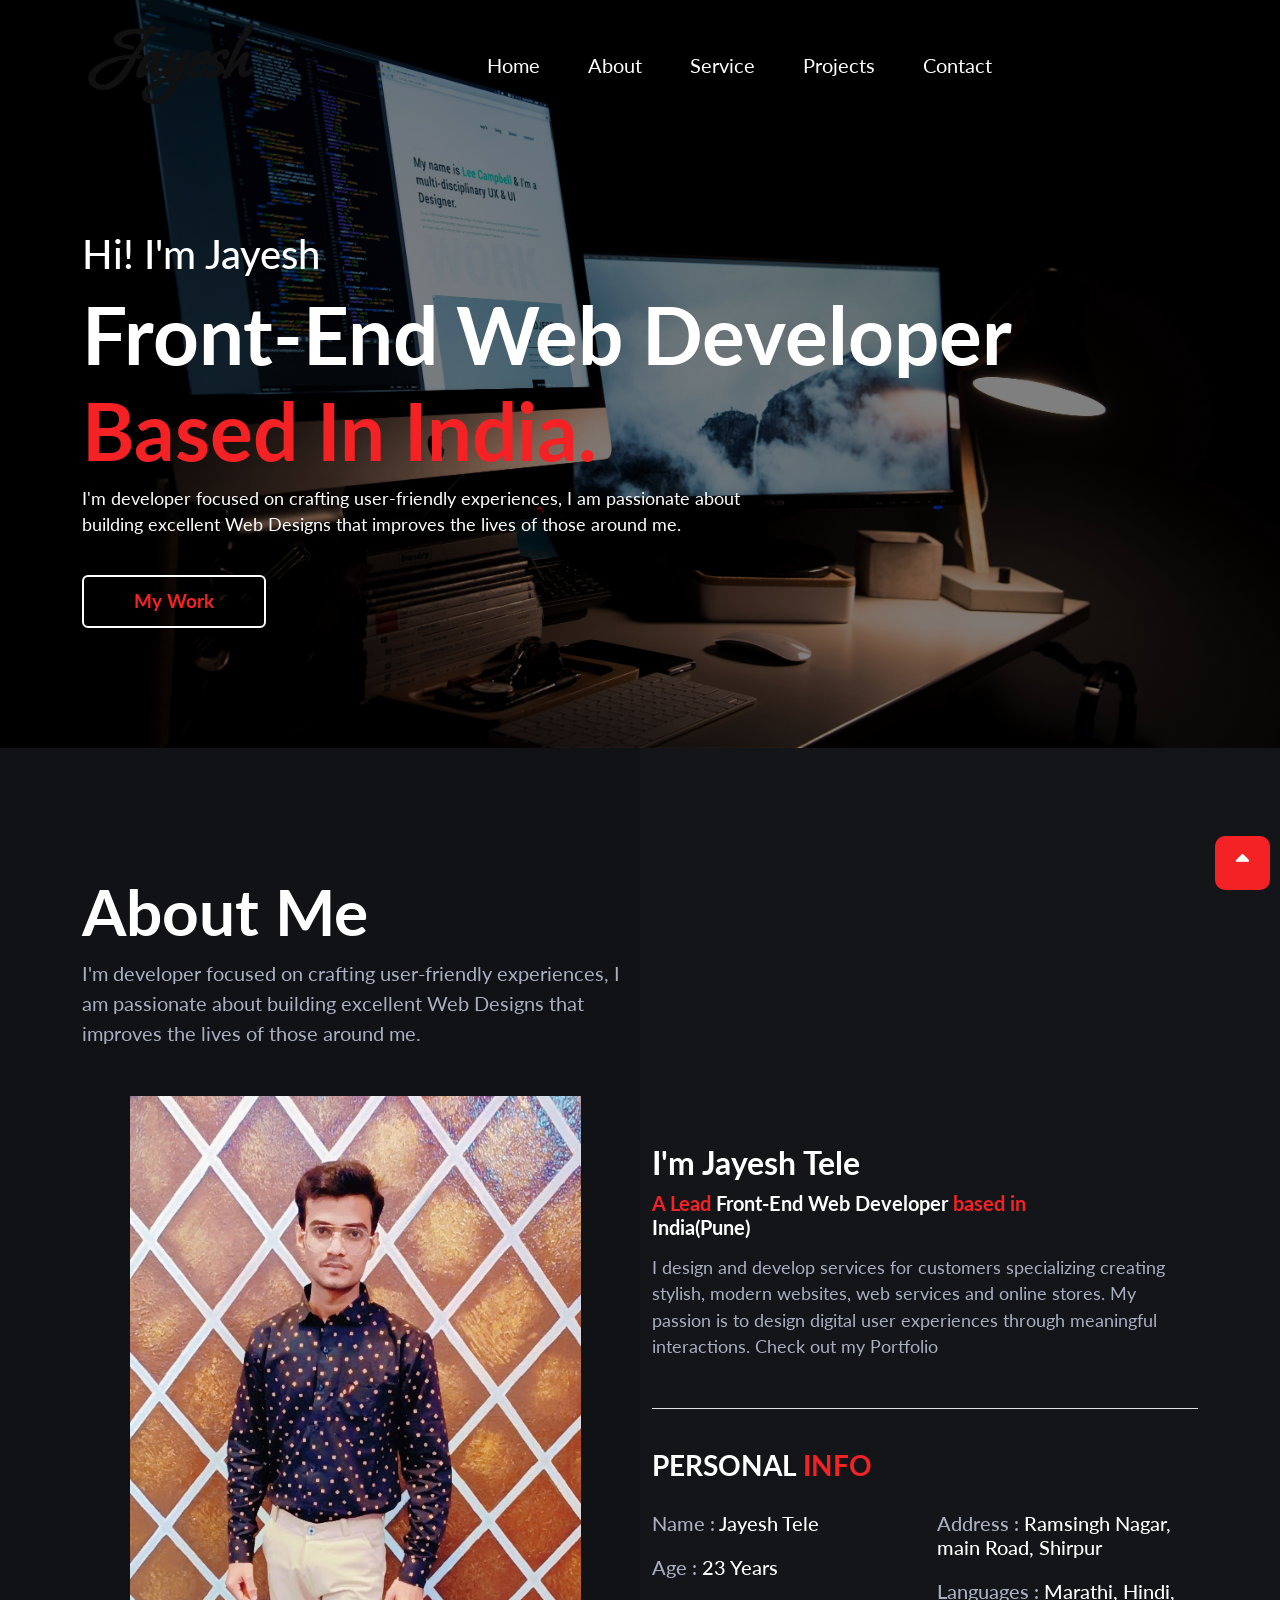
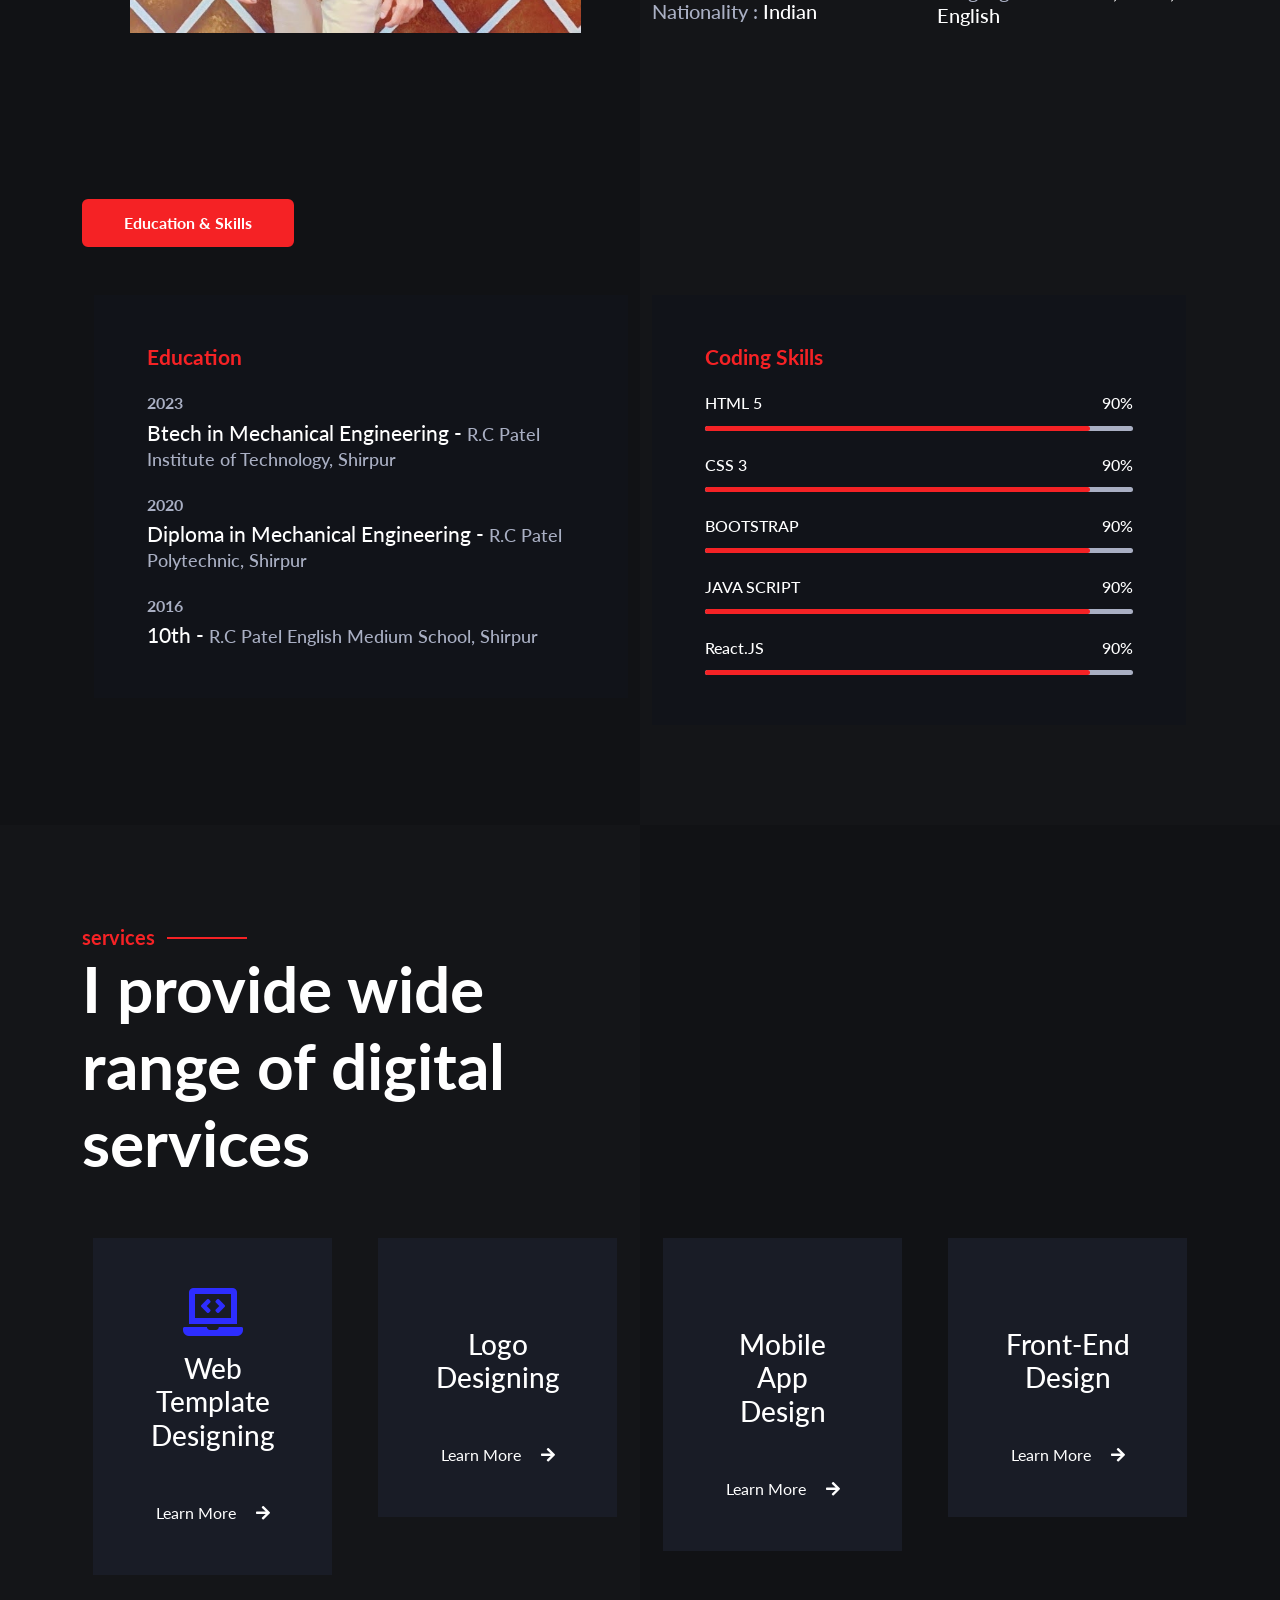
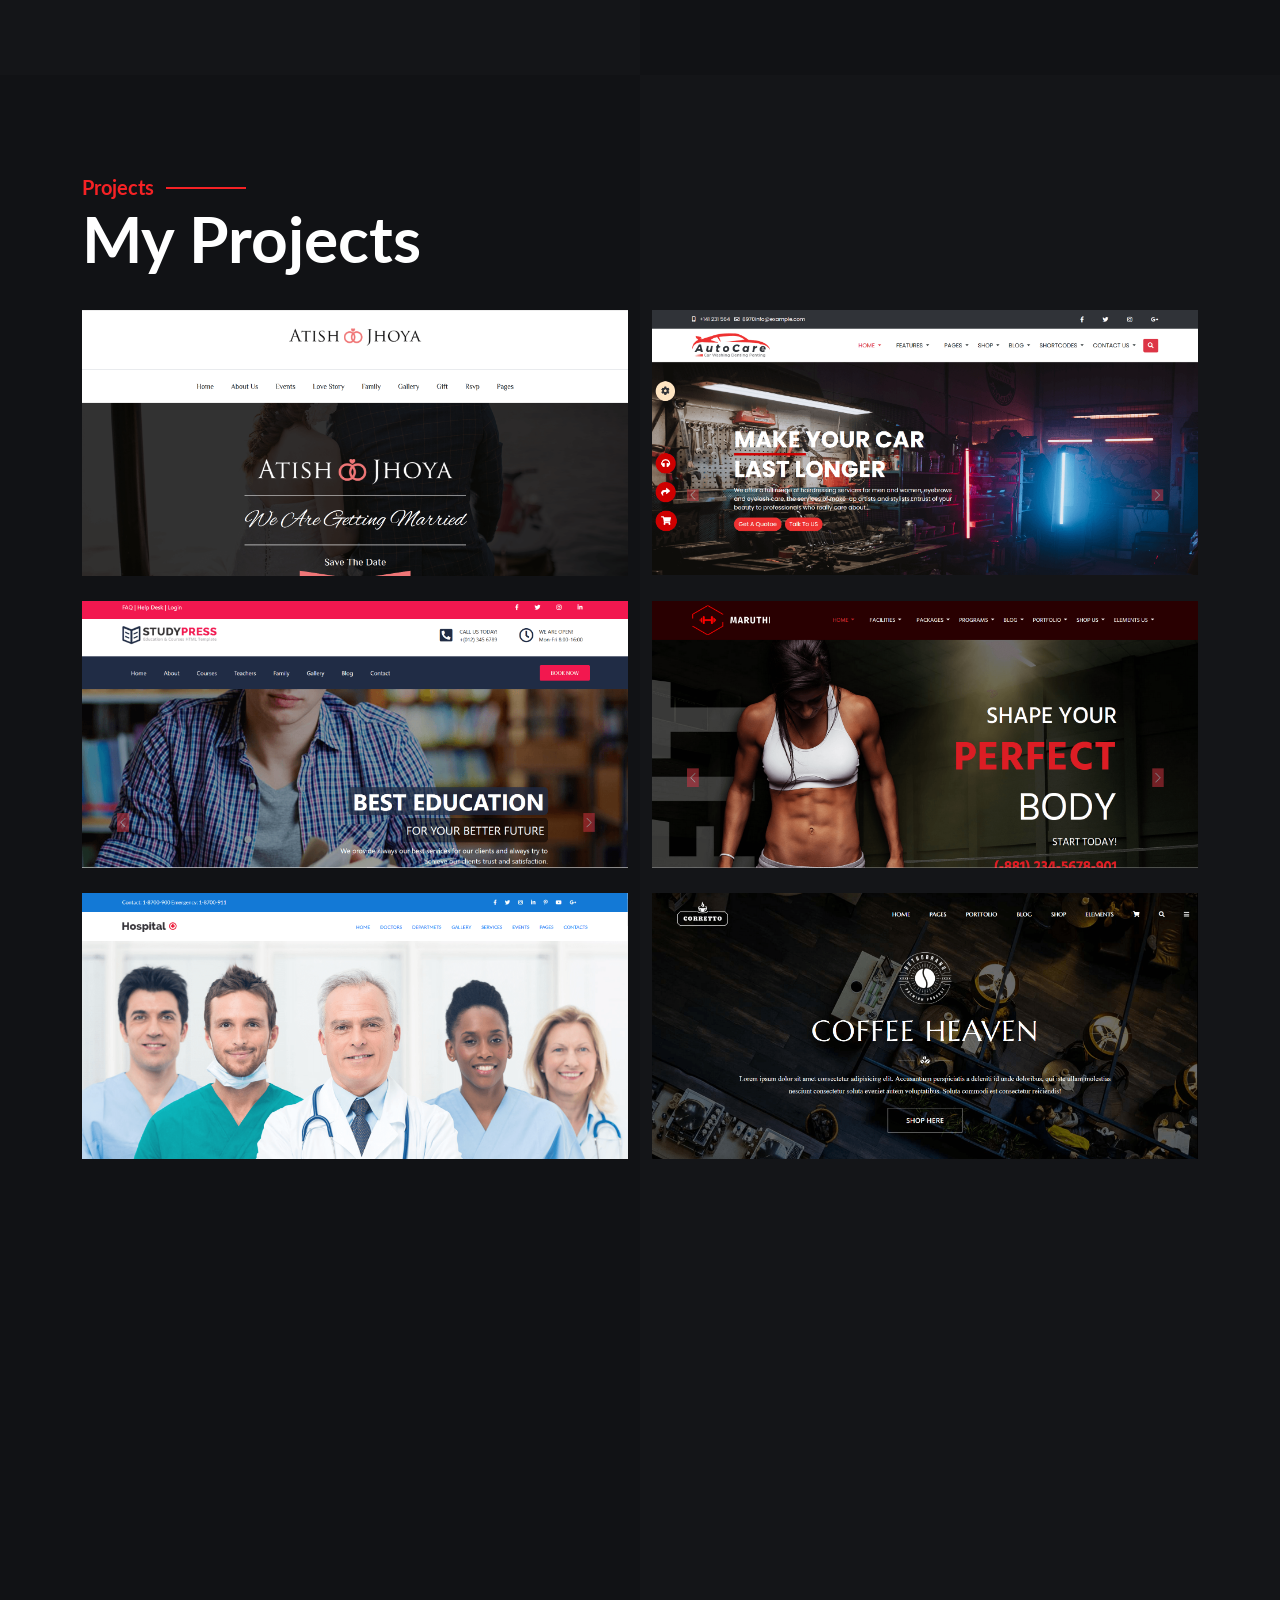
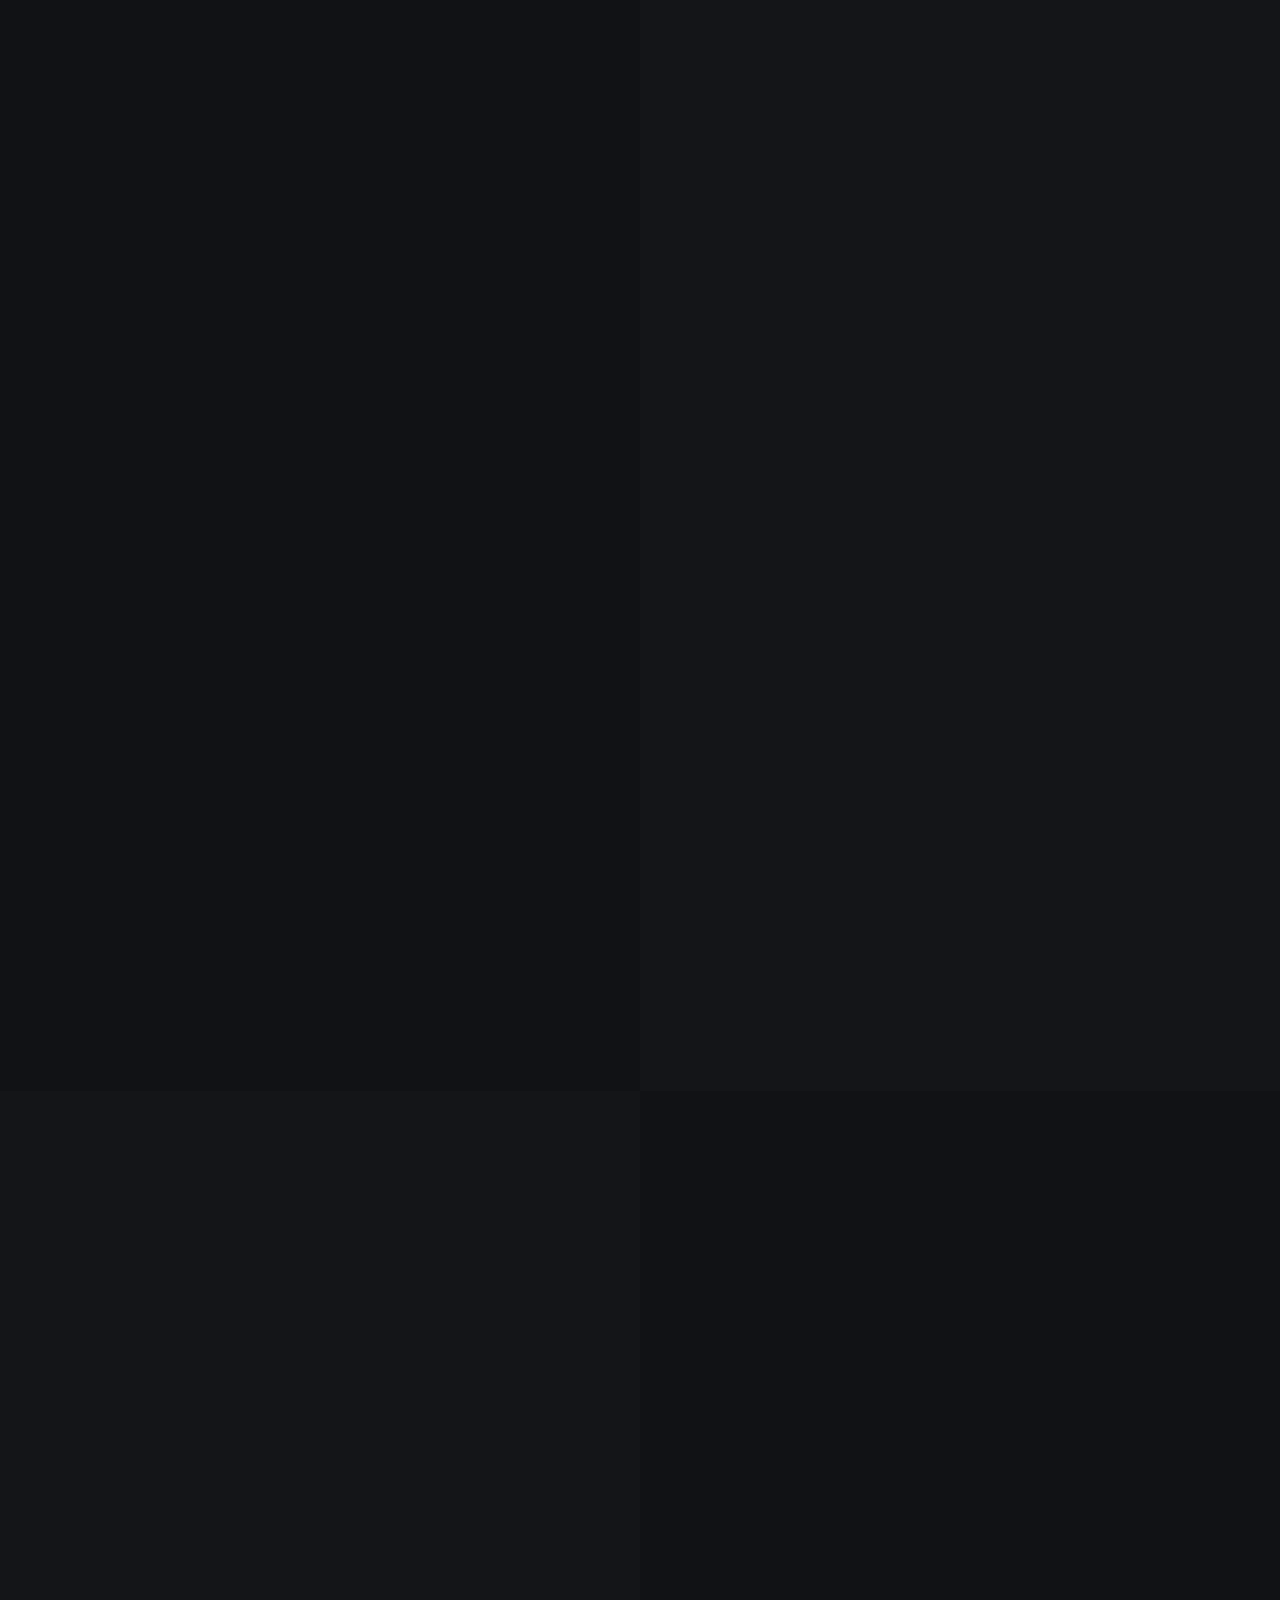
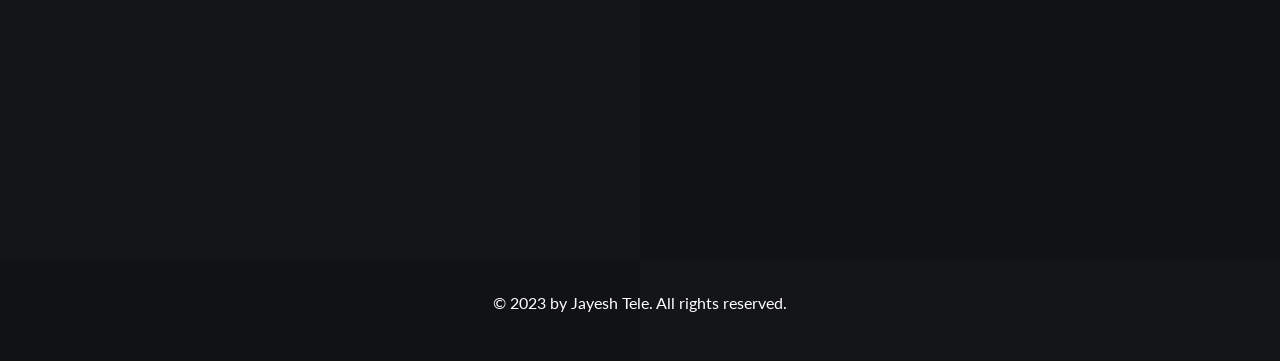
==== index.html @ 68cc74ab "Update index.html" ====
<!DOCTYPE html>
<!--[if lt IE 7]>      <html class="no-js lt-ie9 lt-ie8 lt-ie7"> <![endif]-->
<!--[if IE 7]>         <html class="no-js lt-ie9 lt-ie8"> <![endif]-->
<!--[if IE 8]>         <html class="no-js lt-ie9"> <![endif]-->
<!--[if gt IE 8]>      <html class="no-js"> <!--<![endif]-->
<html>

<head>
  <meta charset="utf-8">
  <meta http-equiv="X-UA-Compatible" content="IE=edge">
  <title>Portfolio | Jayesh Tele</title>
  <meta name="description" content="">
  <meta name="keywords" content="Top 10 Best portfolio designs">
  <meta name="author" content="best, portfolio, designs, templates">
  <meta name="viewport" content="width=device-width, initial-scale=1">
  <link href="https://unpkg.com/aos@2.3.1/dist/aos.css" rel="stylesheet">
  <link href="https://cdn.jsdelivr.net/npm/bootstrap@5.1.0/dist/css/bootstrap.min.css" rel="stylesheet"
    integrity="sha384-KyZXEAg3QhqLMpG8r+8fhAXLRk2vvoC2f3B09zVXn8CA5QIVfZOJ3BCsw2P0p/We" crossorigin="anonymous">
  <link rel="stylesheet" href="https://cdnjs.cloudflare.com/ajax/libs/font-awesome/5.15.4/css/all.min.css"
    integrity="sha512-1ycn6IcaQQ40/MKBW2W4Rhis/DbILU74C1vSrLJxCq57o941Ym01SwNsOMqvEBFlcgUa6xLiPY/NS5R+E6ztJQ=="
    crossorigin="anonymous" referrerpolicy="no-referrer" />
  <link rel="stylesheet" href="css/style.css">
</head>

<body>

  <main class="wrapper">
    <section class="hero-section" id="scrollspyhome">
      <div class="container">
        <nav class="navbar navbar-expand-lg">
          <div class="container-fluid">
            <a class="navbar-brand col-6 col-lg-2" href="#">

              <h1 class="fw-bold" data-aos="fade-right">
                <span>J</span>
                <span>a</span>
                <span>y</span>
                <span>e</span>
                <span>s</span>
                <span>h</span>
              </h1>

            </a>
            <button class="navbar-toggler" type="button" data-bs-toggle="collapse" data-bs-target="#navbarNavAltMarkup">
              <a href="#"><i class="fas fa-bars"></i></a>
            </button>
            <div class="collapse navbar-collapse" id="navbarNavAltMarkup">
              <div class="navbar-nav mx-auto">
                <a class="nav-link active text-white fs-5 ms-3 me-3" href="#scrollspyhome">Home</a>
                <a class="nav-link text-white fs-5 ms-3 me-3" href="#scrollspyAbout">About</a>
                <a class="nav-link text-white fs-5 ms-3 me-3" href="#scrollspyService">Service</a>
                <a class="nav-link text-white fs-5 ms-3 me-3" href="#scrollspyPortfolio">Projects</a>
                <a class="nav-link text-white fs-5 ms-3 me-3" href="#scrollspyContact">Contact</a>
              </div>
            </div>
          </div>
        </nav>

        <section class="intro">
          <div class="design" data-aos="fade-right">
            <h2>Hi! I'm Jayesh</h2>
            <h1>Front-End Web Developer <section>
                Based In India.</section>
            </h1>
            <p>I'm developer focused on crafting user‑friendly experiences, I am passionate about building excellent Web
              Designs that improves the lives of those around me.</p>
            <button class="btn">
              <a href="#scrollspyPortfolio" style="text-decoration:none;color: #f52225;"> My Work</a>
            </button>
          </div>
        </section>

        <a href="#"><i class="fas fa-sort-up"></i></a>
    </section>

    <section class="about" id="scrollspyAbout">
      <div class="container">

        <div class="me">
          <h5 class="d-flex me1" data-aos="zoom-in-right">About Me <div class="line" data-aos="zoom-in-right"></div>
          </h5>
          <h1 data-aos="zoom-in-right">About Me</h1>
          <p class="col-12 col-lg-6 fs-5" data-aos="zoom-in-right">I'm developer focused on crafting user‑friendly
            experiences, I am passionate
            about building excellent Web
            Designs that improves the lives of those around me.</p>
        </div>

        <div class="row mt-5">

          <div class="con box col-lg-5 col-12 mx-auto">
            <img src="images/Background/IMG_20211104_231833.jpg" alt="..." class="col-12" data-aos="zoom-in-right">
            <div class="box-contain">
              <div class="contain">
                <div class="social">
                  <a href="https://www.linkedin.com/in/jayesh-tele-9150711b3" target="_blank"><i class="fab fa-linkedin-in"></i></a>
                </div>
                <h1 class="pt-3">Jayesh Tele</h1>
                <h6>Front-End Web Developer</h6>
              </div>
            </div>
          </div>

          <div class="con col-lg-6 col-12 mt-5">
            <h2 class="fw-bold" data-aos="zoom-in-right">I'm Jayesh Tele</h2>
            <h5 class="fw-bold me1" data-aos="zoom-in-right">A Lead <span>Front-End Web Developer </span>based in
              <span>India(Pune)</span>
            </h5>
            <p class="border-bottom pb-5 pt-3" data-aos="zoom-in-right">I design and develop services for customers
              specializing creating
              stylish, modern
              websites, web services and online stores. My passion is to design digital user experiences through
              meaningful interactions. Check out my Portfolio
            </p>
            <h3 class="fw-bold pt-4" data-aos="zoom-in-right">PERSONAL <span>INFO</span></h3>
            <div class="row">
              <section class="name col-12 col-lg-6" data-aos="zoom-in-right">
                <h6 class="fs-5"><span>Name :</span> Jayesh Tele</h6>
                <h6 class="fs-5"><span>Age :</span> 23 Years</h6>
                <h6 class="fs-5"><span>Nationality :</span> Indian</h6>
              </section>
              <section class="name col-12 col-lg-6" data-aos="zoom-in-right">
                <h6 class="fs-5"><span>Address :</span> Ramsingh Nagar, main Road, Shirpur</h6>
                <h6 class="fs-5"><span>Languages :</span> Marathi, Hindi, English</h6>
              </section>
            </div>
          </div>
        </div>

        <div class="me my mt-5">
          </h5>
          <h1 data-aos="zoom-in-right">My Experience</h1>
          <Button class="btn text-white" data-aos="zoom-in-right">
            Education & Skills
          </Button>
          <div class="education mt-5">
            <div class="container">
              <div class="row">
                <div class="los col-12 col-lg-6 mx-auto">
                  <section class="edu">
                    <h3 class="fw-bold tion" data-aos="zoom-in-right">Education</h3>
                    <h5 class="pt-4 pb-2" data-aos="zoom-in-right">2023</h5>
                    <h3 data-aos="zoom-in-right">Btech in Mechanical Engineering - <small>R.C Patel Institute of
                        Technology, Shirpur</small>
                    </h3>
                    <h5 class="pt-4 pb-2" data-aos="zoom-in-right">2020</h3>
                      <h3 data-aos="zoom-in-right">Diploma in Mechanical Engineering - <small>R.C Patel Polytechnic,
                          Shirpur</small></h3>
                      <h5 class="pt-4 pb-2" data-aos="zoom-in-right">2016</h3>
                        <h3 data-aos="zoom-in-right">10th - <small>R.C Patel English Medium School, Shirpur</small></h3>
                  </section>

                </div>
                <div class="los col-12 col-lg-6 mx-auto">
                  <section class="edu">
                    <h3 class="fw-bold tion tio" data-aos="zoom-in-right">Coding Skills</h3>
                    <div class="web d-flex justify-content-between mt-4" data-aos="zoom-in-right"
                      data-aos="zoom-in-right">
                      <h6>HTML 5</h6>
                      <h6 class="counter">90%</h6>
                    </div>
                    <div class="grey" data-aos="zoom-in-right" data-aos="zoom-in-right">
                      <div class="red html"></div>
                    </div>
                    <div class="web d-flex justify-content-between mt-4" data-aos="zoom-in-right"
                      data-aos="zoom-in-right">
                      <h6>CSS 3</h6>
                      <h6 class="counter">90%</h6>
                    </div>
                    <div class="grey" data-aos="zoom-in-right" data-aos="zoom-in-right">
                      <div class="red html"></div>
                    </div>
                    <div class="web d-flex justify-content-between mt-4" data-aos="zoom-in-right"
                      data-aos="zoom-in-right">
                      <h6>BOOTSTRAP</h6>
                      <h6 class="counter">90%</h6>
                    </div>
                    <div class="grey" data-aos="zoom-in-right" data-aos="zoom-in-right">
                      <div class="red xd"></div>
                    </div>
                    <div class="web d-flex justify-content-between mt-4" data-aos="zoom-in-right"
                      data-aos="zoom-in-right">
                      <h6>JAVA SCRIPT</h6>
                      <h6 class="counter">90%</h6>
                    </div>
                    <div class="grey" data-aos="zoom-in-right" data-aos="zoom-in-right">
                      <div class="js"></div>
                    </div>
                    <div class="web d-flex justify-content-between mt-4" data-aos="zoom-in-right"
                      data-aos="zoom-in-right">
                      <h6>React.JS</h6>
                      <h6 class="counter">90%</h6>
                    </div>
                    <div class="grey" data-aos="zoom-in-right" data-aos="zoom-in-right">
                      <div class="js"></div>
                    </div>

                  </section>
                </div>
              </div>
            </div>
          </div>
        </div>
      </div>
    </section>

    <section class="services" id="scrollspyService">

      <div class="me container">
        <h5 class="d-flex me1" data-aos="zoom-in-right">services <div class="line"></div>
        </h5>
        <h1 class="col-12 col-lg-6" data-aos="zoom-in-right">I provide wide range of digital services</h1>
        <div class="row">

          <div class="col-12 col-sm-6 col-xl-3 mt-5" data-aos="zoom-in-right">
            <div class="comp  col-11 mx-auto">
              <a href="#"><i class="fas fa-laptop-code"></i></a>
              <h3 class="mt-3 mb-5">Web Template Designing</h3>
              <a href="#" class="color">Learn More<i class="fas fa-arrow-right"></i></a>
            </div>
          </div>

          <div class="col-12 col-sm-6 col-xl-3 mt-5" data-aos="zoom-in-right">
            <div class="comp col-11 mx-auto">
              <a href="#"><img src="http://benyreact.ibthemespro.com/img/svg/2.svg" alt=""></i></a>
              <h3 class="mt-3 mb-5">Logo Designing</h3>
              <a href="#" class="color">Learn More<i class="fas fa-arrow-right"></i></a>
            </div>
          </div>
          <div class="col-12 col-sm-6 col-xl-3 mt-5" data-aos="zoom-in-left">
            <div class="comp  col-11 mx-auto">
              <a href="#"><img src="http://benyreact.ibthemespro.com/img/svg/3.svg" alt=""></i></a>
              <h3 class="mt-3 mb-5">Mobile App Design</h3>
              <a href="#" class="color">Learn More<i class="fas fa-arrow-right"></i></a>
            </div>
          </div>

          <div class="col-12 col-sm-6 col-xl-3 mt-5" data-aos="zoom-in-left">
            <div class="comp col-11 mx-auto">
              <a href="#"><img src="http://benyreact.ibthemespro.com/img/svg/4.svg" alt=""></i></a>
              <h3 class="mt-3 mb-5">Front-End Design</h3>
              <a href="#" class="color">Learn More<i class="fas fa-arrow-right"></i></a>
            </div>
          </div>
        </div>
      </div>
    </section>

    <section class="portfolio" id="scrollspyPortfolio">

      <div class="me container">
        <h5 class="d-flex me1">Projects <div class="line"></div>
        </h5>
        <h1 class="col-12 col-lg-6">My Projects</h1>

        <div class="row">

          <div class="port col-12 col-lg-6" data-aos="fade-right">
            <img src="images/Background/Weeding.PNG" alt="..." class="img-fluid">
            <div class="content">
              <h1>Weeding</h1>
              <button class="btn"><a href="Templates/Weeding/index.html" target="_blank">View More</a></button>
            </div>
          </div>
          <div class="port col-12 col-lg-6" data-aos="fade-left">
            <img src="images/Background/Garage.PNG" alt="..." class="img-fluid">
            <div class="content">
              <h1>Garage</h1>
              <button class="btn"><a href="Templates/Garage/index.html" target="_blank">View More</a></button>
            </div>
          </div>
          <div class="port col-12 col-lg-6" data-aos="fade-right">
            <img src="images/Background/Education.PNG" alt="..." class="img-fluid">
            <div class="content">
              <h1>Education</h1>
              <button class="btn"><a href="Templates/Education/index.html" target="_blank">View More</a></button>
            </div>
          </div>

          <div class="port col-12 col-lg-6" data-aos="fade-left">
            <img src="images/Background/Gym.PNG" alt="..." class="img-fluid">
            <div class="content">
              <h1>Gym</h1>
              <button class="btn"><a href="Templates/Gym/index.html" target="_blank">View
                  More</a></button>
            </div>
          </div>

          <div class="port col-12 col-lg-6" data-aos="fade-right">
            <img src="images/Background/Doctor.PNG" alt="..." class="img-fluid">
            <div class="content">
              <h1>Doctor</h1>
              <button class="btn"><a href="Templates/Doctor/index.html" target="_blank">View More</a></button>
            </div>
          </div>
          <div class="port col-12 col-lg-6" data-aos="fade-left">
            <img src="images/Background/Cafe.PNG" alt="..." class="img-fluid">
            <div class="content">
              <h1>Cafeteria</h1>
              <button class="btn"><a href="Templates/Coffee%20Shop/index.html" target="_blank">View More</a></button>
            </div>
          </div>
          <div class="port col-12 col-lg-6" data-aos="fade-right">
            <img src="images/Background/Fashion.PNG" alt="..." class="img-fluid">
            <div class="content">
              <h1>Fashion</h1>
              <button class="btn"><a href="Templates/Fashion/index.html" target="_blank">View More</a></button>
            </div>
          </div>
          <div class="port col-12 col-lg-6" data-aos="fade-left">
            <img src="images/Background/Bakery.PNG" alt="..." class="img-fluid">
            <div class="content">
              <h1>Bakery</h1>
              <button class="btn"><a href="Templates/Bakery/index.html" target="_blank">View More</a></button>
            </div>
          </div>
          <div class="port col-12 col-lg-6" data-aos="fade-right">
            <img src="images/Background/Bank.PNG" alt="..." class="img-fluid">
            <div class="content">
              <h1>Bank</h1>
              <button class="btn"><a href="Templates/Bank/index.html" target="_blank">View
                  More</a></button>
            </div>
          </div>
          <div class="port col-12 col-lg-6" data-aos="fade-left">
            <img src="images/Background/Salon.png" alt="..." class="img-fluid">
            <div class="content">
              <h1>Salon</h1>
              <button class="btn"><a href="Templates/Salon/index.html" target="_blank">View More</a></button>
            </div>
          </div>
          <div class="port col-12 col-lg-6" data-aos="fade-left">
            <img src="images/Background/Cash register manager App.png" alt="..." class="img-fluid">
            <div class="content">
              <h1>Cash register manager App</h1>
              <button class="btn"><a href="https://cash-return-app.netlify.app/" target="_blank">View More</a></button>
            </div>
          </div>
          <div class="port col-12 col-lg-6" data-aos="fade-left">
            <img src="images/Background/Fun translation App.png" alt="..." class="img-fluid">
            <div class="content">
              <h1>Fun translation App</h1>
              <button class="btn"><a href="https://jayeshtele-fun-translate-app.netlify.app/" target="_blank">View
                  More</a></button>
            </div>
          </div>
          <div class="port col-12 col-lg-6" data-aos="fade-left">
            <img src="images/Background/Stocks.png" alt="..." class="img-fluid">
            <div class="content">
              <h1>Stocks Profit/Loss App</h1>
              <button class="btn"><a href="https://stocks-profit-loss-giver-app.netlify.app/" target="_blank">View
                  More</a></button>
            </div>
          </div>
          <div class="port col-12 col-lg-6" data-aos="fade-left">
            <img src="images/Background/To Do App.png" alt="..." class="img-fluid">
            <div class="content">
              <h1>To Do App</h1>
              <button class="btn"><a href="https://jayeshtele-todo-list.netlify.app/" target="_blank">View
                  More</a></button>
            </div>
          </div>
          <div class="port col-12 col-lg-6" data-aos="fade-left">
            <img src="images/Background/Tic Tac Toe App.png" alt="..." class="img-fluid">
            <div class="content">
              <h1>Tic Tac Toe App</h1>
              <button class="btn"><a href="https://jayesh-tic-tac-game.netlify.app/" target="_blank">View
                  More</a></button>
            </div>
          </div>
          <div class="port col-12 col-lg-6" data-aos="fade-left">
            <img src="images/Background/Calculator.png" alt="..." class="img-fluid">
            <div class="content">
              <h1>Calculator</h1>
              <button class="btn"><a href="https://jayeshtele-calculator.netlify.app/" target="_blank">View
                  More</a></button>
            </div>
          </div>
        </div>
    </section>

    <section class="contact-us" id="scrollspyContact">
      <div class="container" data-aos="zoom-in-right">
        <div class="me">
          <h5 class="d-flex me1">Contact <div class="line"></div>
          </h5>
        </div>
        <div id="succmsg" class="col-sm-12" style="display: none;"></div>
        <form name="frm_contact_us" id="frm_contact_us" method="post" action="" class="col-12 col-lg-6">

          <div class="text-danger">
            <h3>All fields are mandatory</h3>
          </div>
          <div class="form-group">
            <label for="txtname" class="text-white fw-bold mb-2 mt-3">Name</label>
            <input type="text" name="txtname" id="txtname" class="form-control" />
          </div>
          <div class="form-group">
            <label for="txtphone" class="text-white fw-bold mt-3 mb-2">Contact No.</label>
            <input type="text" name="txtphone" id="txtphone" class="form-control" />
          </div>
          <div class="form-group">
            <label for="txtemail" class="text-white fw-bold mt-3 mb-2">Email-ID</label>
            <input type="email" name="txtemail" id="txtemail" class="form-control" pattern="" />
          </div>
          <div class="form-group">
            <label for="txtmsg" class="text-white fw-bold mt-3 mb-2">Message</label>
            <textarea class="form-control  pb-5" name="txtmsg" id="ta_msg" placeholder="Type your msg here"></textarea>
          </div>
          <div class="form-group">
            <button type="submit" name="submit" class="btn btn-primary mt-5 msg">Send Message</button>
          </div>
        </form>
    </section>


    <footer>
      <p>© 2023 by Jayesh Tele. All rights reserved.</p>
    </footer>
  </main>




  <script src="https://unpkg.com/aos@2.3.1/dist/aos.js"></script>
  <script src="https://code.jquery.com/jquery-3.6.0.min.js"></script>
  <script src="javascript/jquery.validate.js"></script>
  <script src="javascript/contact_us.js"></script>
  <script src="javascript/script.js"></script>
  <script src="https://cdn.jsdelivr.net/npm/bootstrap@5.1.0/dist/js/bootstrap.bundle.min.js"
    integrity="sha384-U1DAWAznBHeqEIlVSCgzq+c9gqGAJn5c/t99JyeKa9xxaYpSvHU5awsuZVVFIhvj"
    crossorigin="anonymous"></script>

  <script src="https://cdnjs.cloudflare.com/ajax/libs/waypoints/4.0.1/jquery.waypoints.js"
    integrity="sha512-ZKNVEa7gi0Dz4Rq9jXcySgcPiK+5f01CqW+ZoKLLKr9VMXuCsw3RjWiv8ZpIOa0hxO79np7Ec8DDWALM0bDOaQ=="
    crossorigin="anonymous" referrerpolicy="no-referrer"></script>

</body>

</html>
---- css/style.css ----
@import url(https://fonts.googleapis.com/css2?family=Lato:ital,wght@0,100;0,300;0,400;0,700;0,900;1,100;1,300;1,400;1,700;1,900&family=Scheherazade+New:wght@400;700&display=swap);
@import url(https://fonts.googleapis.com/css2?family=Bonheur+Royale&display=swap);

:root {
    font-size: 16px;
    --Lato: 'Lato', sans-serif;
    --Royale: 'Bonheur Royale', cursive
}

.body {
    overflow-x: hidden
}

.fa-sort-up {
    color: #fff;
    background: #f52225;
    padding: 15px 20px;
    font-size: 1.5em;
    border-radius: 10px;
    position: fixed;
    right: 10px;
    bottom: 10px
}

.msg {
    background: #f52225;
    border: #f52225;
    padding: 10px 25px;
    transition: .6s
}

.msg:hover {
    background: #fff;
    color: #f52225
}

.error {
    color: red
}

.js {
    width: 90%;
    height: 5px;
    background: #f52225;
    margin-top: 5px;
    border-radius: 10px
}

.wrapper {
    font-family: var(--Lato)
}

.navbar-brand h1 {
    font-family: var(--display)
}

.hero-section {
    background: linear-gradient(rgba(0, 0, 0, .5), rgba(0, 0, 0, .5)), url(../images/Background/lee-campbell-DtDlVpy-vvQ-unsplash.jpg);
    background-size: cover;
    background-position: center center;
    padding-bottom: 120px;
}

.fa-bars {
    color: #fff;
    font-size: 1.5em
}

.intro {
    color: #fff;
    margin-top: 100px
}

.intro h1 section {
    color: #f52225
}

.line {
    height: 2px;
    width: 80px;
    background: #f52225;
    margin: 12px
}

.con h5 {
    color: #f52225
}

.about {
    background: linear-gradient(270deg,#141518 50%,#111215 50%);
    padding: 100px 0;
    color: #fff
}

.about p {
    color: #a9afc3
}

.con p {
    font-size: 1.1em
}

.con button {
    margin-top: 50px;
    color: #fff;
    border: 2px solid #fff;
    font-size: 1em;
    padding: 10px 50px;
    font-weight: 700;
    transition: .6s
}

.con button:hover {
    color: #f52225;
    border: 2px solid #f52225
}

.con h3 span {
    color: #f52225
}

.con h5 span {
    color: #fff
}

.name h6 {
    margin-top: 20px
}

.name h6 span {
    color: #a9afc3
}

.me h5 {
    color: #f52225;
    font-weight: 700
}

.me1 {
    margin: 0
}

.my button {
    margin-top: 50px;
    border: 2px solid #f52225;
    background: #f52225;
    font-size: 1em;
    padding: 10px 40px;
    font-weight: 700
}

.education small {
    color: #a9afc3
}

.education h5 {
    color: #fff
}

.edu {
    background: #111319;
    padding: 50px 0
}

.edu h3,
h5 {
    width: 80%;
    margin: 0 auto
}

.edu h5 {
    font-size: 1em
}

.edu h3 {
    font-size: 1.3em
}

.edu .tion {
    color: #f52225
}

.edu h5 {
    color: #a9afc3
}

.web {
    width: 80%;
    margin: 0 auto
}

.grey {
    width: 80%;
    margin: 0 auto;
    height: 5px;
    background: #a9afc3;
    margin-top: 5px;
    border-radius: 10px
}

.red {
    width: 85%;
    height: 5px;
    background: #f52225;
    margin-top: 5px;
    border-radius: 10px
}

.xd {
    width: 90%;
    height: 5px;
    background: #f52225;
    margin-top: 5px;
    border-radius: 10px
}

.html {
    width: 90%
}

.jq {
    width: 80%
}

.illus {
    width: 75%;
    height: 5px;
    background: #f52225;
    margin-top: 5px;
    border-radius: 10px
}

.photo {
    width: 75%;
    height: 5px;
    background: #f52225;
    margin-top: 5px;
    border-radius: 10px
}

.navbar-brand h1 span:nth-child(1) {
    color: #111;
    animation-delay: 0s
}

.navbar-brand h1 span:nth-child(2) {
    color: #111;
    animation-delay: .25s
}

.navbar-brand h1 span:nth-child(3) {
    color: #111;
    animation-delay: .5s
}

.navbar-brand h1 span:nth-child(4) {
    color: #111;
    animation-delay: .75s
}

.navbar-brand h1 span:nth-child(5) {
    color: #111;
    animation-delay: 1s
}

.navbar-brand h1 span:nth-child(6) {
    color: #111;
    animation-delay: 1.25s
}

.navbar-brand h1 span {
    display: table-cell;
    animation: animate 2s linear infinite
}

.services {
    background: linear-gradient(90deg,#141518 50%,#111215 50%);
    color: #fff;
    padding: 100px 0
}

.comp {
    padding: 50px;
    background: #191c26;
    text-align: center;
    transition: .5s
}

.comp:hover {
    box-shadow: 0 0 50px #f52225
}

.comp i {
    font-size: 3em
}

.comp a {
    text-decoration: none;
    color: #fff
}

.comp .fa-arrow-right {
    font-size: 1em;
    margin-left: 20px
}

.color {
    transition: .5s
}

.color:hover {
    color: #f52225
}

.comp:hover a {
    color: #f52225
}

.fa-laptop-code {
    color: #2d2dff
}

.portfolio {
    background: linear-gradient(270deg,#141518 50%,#111215 50%);
    padding: 100px 0;
    color: #fff
}

.port {
    margin-top: 25px
}

.Weeding {
    background: url(../images/Background/Weeding.PNG) no-repeat;
    height: 100vh;
    background-size: 100% 100%
}

.garage {
    background: url(../images/Background/Garage.PNG) no-repeat;
    height: 100vh;
    background-size: 100% 100%
}

.cafe {
    background: url(../images/Background/Cafe.PNG) no-repeat;
    height: 100vh;
    background-size: 100% 100%
}

.gym {
    background: url(../images/Background/Gym.PNG) no-repeat;
    height: 100vh;
    background-size: 100% 100%
}

.bank {
    background: url(../images/Background/Bank.PNG) no-repeat;
    height: 100vh;
    background-size: 100% 100%
}

.doctor {
    background: url(../images/Background/Doctor.PNG) no-repeat;
    height: 100vh;
    background-size: 100% 100%
}

.salon {
    background: url(../images/Background/Salon.PNG) no-repeat;
    height: 100vh;
    background-size: 100% 100%
}

.bakery {
    background: url(../images/Background/Bakery.PNG) no-repeat;
    height: 100vh;
    background-size: 100% 100%
}

.fashion {
    background: url(../images/Background/Fashion.PNG) no-repeat;
    height: 100vh;
    background-size: 100% 100%
}

.me .row .port {
    overflow: hidden;
    position: relative
}

.port img {
    transition: .5s
}

.port:hover img {
    transition: .5s;
    transform: scale(110%)
}

.content {
    text-align: center;
    position: absolute;
    background: #000;
    height: 100%;
    width: 100%;
    top: 0;
    background: rgba(0, 0, 0, .8);
    padding: 100px 0;
    left: -100%;
    transition: all .6s
}

.port:hover .content {
    left: 0
}

.content h1 {
    font-family: var(--Royale)
}

.content button a {
    text-decoration: none;
    color: #fff;
    background: #f52225;
    padding: 10px 30px;
    border-radius: 5px;
    transition: 1s
}
.mob-btn a {
    text-decoration: none;
    color: #fff;
    background: #f52225;
    padding: 10px 30px;
    border-radius: 5px;
    transition: 1s;
  }
.content button a:hover {
    color: #f52225;
    background: #fff
}

.box {
    position: relative;
    overflow: hidden;
    text-align: center
}

.box-contain {
    width: 100%;
    height: 100%;
    position: absolute;
    top: 0;
    left: 0
}

.box .contain {
    position: absolute;
    width: 100%;
    height: 20%;
    top: 0;
    bottom: 0;
    left: 0;
    right: 0;
    margin: auto;
    z-index: 1;
    transform: rotate(90deg);
    opacity: 0;
    transition: all .6s
}

.box:hover .contain {
    transform: rotate(0);
    opacity: 1
}

.box .social {
    padding: 0;
    margin: 0 0 20px 0
}

.box .social a {
    padding: 15px;
    margin: 5px;
    color: #fff;
    background: #fff;
    border-radius: 50%;
    color: #000;
    transition: .6s
}

.box .social a:hover {
    color: #f52225
}

.box .box-contain::after,
.box .box-contain::before {
    content: "";
    width: 90%;
    height: 48%;
    background: #f52225;
    position: absolute;
    left: 0;
    right: 0;
    margin: auto;
    transition: all .6s;
    opacity: 0
}

.box .box-contain::before {
    top: -20%
}

.box .box-contain::after {
    bottom: -20%
}

.box:hover .box-contain::before {
    top: 2%;
    opacity: .8
}

.box:hover .box-contain::after {
    bottom: 2%;
    opacity: .8
}

.box h6 {
    font-size: 1.3em
}

.contact-us {
    background: linear-gradient(90deg,#141518 50%,#111215 50%);
    padding: 100px 0
}

footer {
    padding: 30px 0;
    background: linear-gradient(270deg,#141518 50%,#111215 50%);
    text-align: center;
    color: #fff
}

@keyframes animate {

    0%,
    100% {
        color: #fff;
        filter: blur(2px);
        text-shadow: 0 0 10px #f52225, 0 0 20px #f52225, 0 0 40px #f52225, 0 0 80px #f52225, 0 0 120px #f52225
    }

    5%,
    95% {
        color: #000;
        filter: blur(0);
        text-shadow: 0 0 10px #f52225
    }
}

@media (min-width:320px) {
    .wrapper {
        overflow-x: hidden;
    }

    .content {
        padding: 5% 0;
    }

    .intro p {
        font-size: .9em
    }

    .intro button {
        margin-top: 20px;
        color: #fff;
        border: 2px solid #fff;
        font-size: .9em;
        padding: 10px 30px;
        font-weight: 700;
        transition: .6s
    }

    .intro button:hover {
        color: #f52225;
        border: 2px solid #f52225
    }

    .intro h1 {
        font-size: 2em;
        font-weight: 700
    }

    .intro h2 {
        font-size: 1.2em
    }

    .me h1 {
        font-size: 2em;
        font-weight: 700
    }

    .navbar-brand h1 {
        font-size: 3em;
        font-family: var(--Royale)
    }
}

@media (min-width:576px) {
    .content {
        padding: 10% 0;
    }

    .intro p {
        font-size: 1.1em
    }

    .intro h1 {
        font-size: 3.5em;
        font-weight: 700
    }

    .intro h2 {
        font-size: 2em
    }

    .intro button {
        margin-top: 20px;
        color: #fff;
        border: 2px solid #fff;
        font-size: 1em;
        padding: 10px 50px;
        font-weight: 700;
        transition: .6s
    }
    .me h1 {
        font-size: 3em;
        font-weight: 700
    }
}

@media (min-width:768px) {
    .content {
        padding: 15% 0;
    }

    .intro p {
        width: 85%
    }

    .intro h1 {
        font-size: 4.5em;
        font-weight: 700
    }
}

@media (min-width:994px) {
    .content {
        padding: 10% 0;
    }

    .intro p {
        width: 60%
    }

    .intro h1 {
        font-size: 4.5em;
        font-weight: 700
    }
}

@media (min-width:1200px) {
    .content {
        padding: 15% 0;
    }

    .intro p {
        width: 60%
    }

    .intro h1 {
        font-size: 5em;
        font-weight: 700
    }

    .intro button {
        font-size: 1.2em
    }

    .intro h2 {
        font-size: 2.5em
    }

    .me h1 {
        font-size: 4em;
        font-weight: 700
    }

    .my h1 {
        font-size: 3em
    }

    .navbar-brand h1 {
        font-size: 4em
    }
}
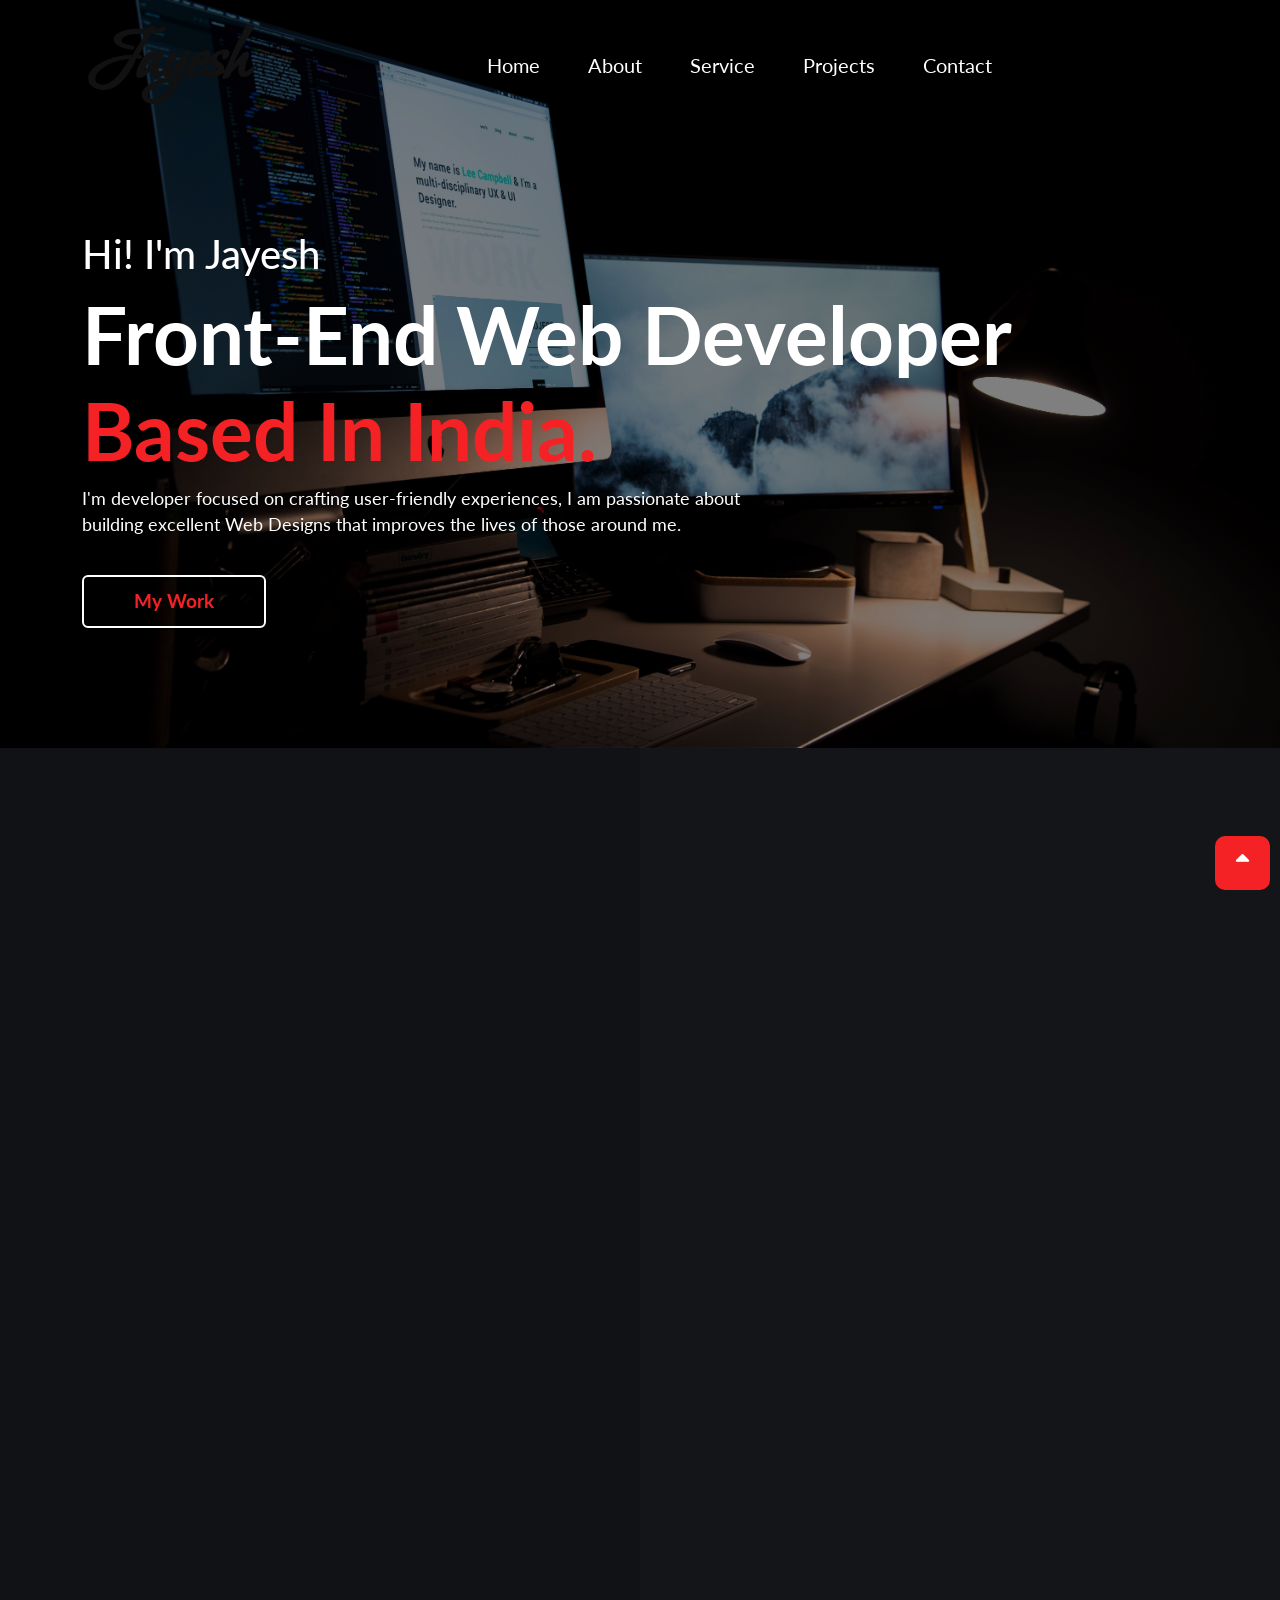
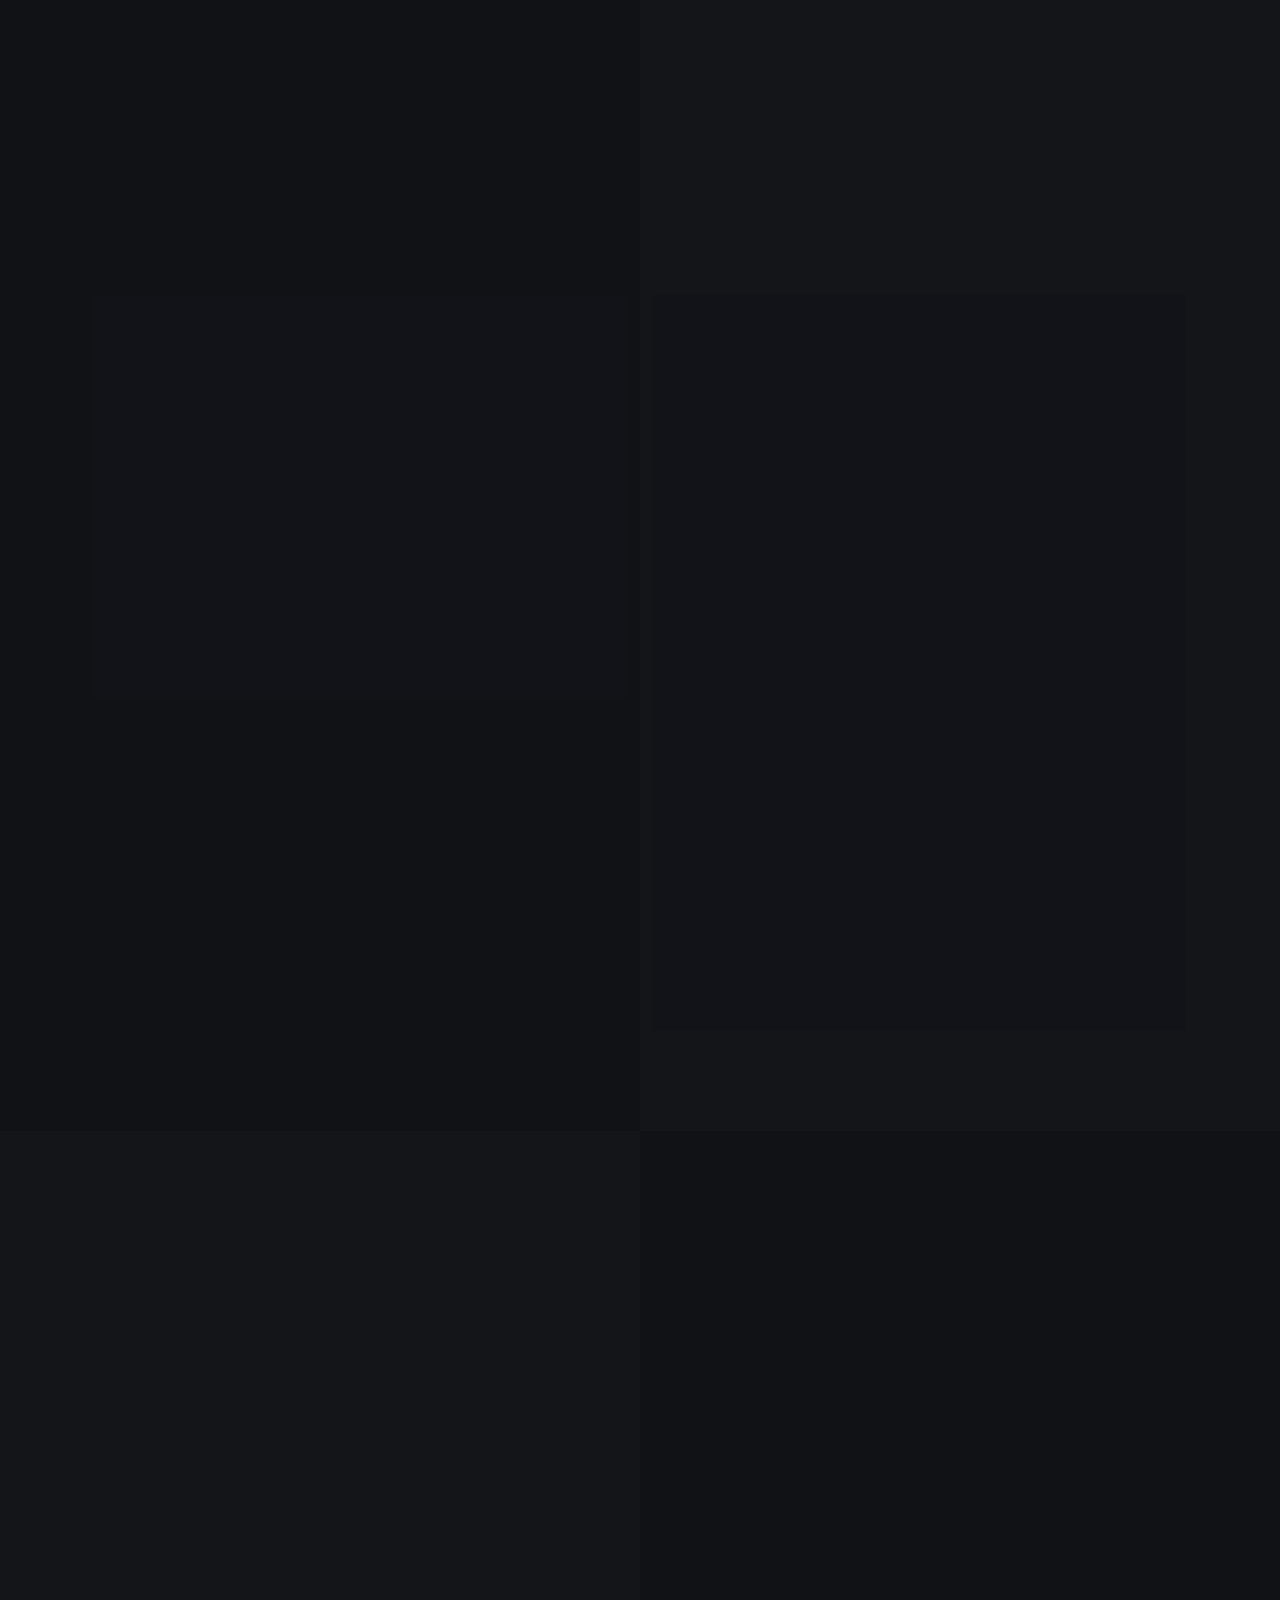
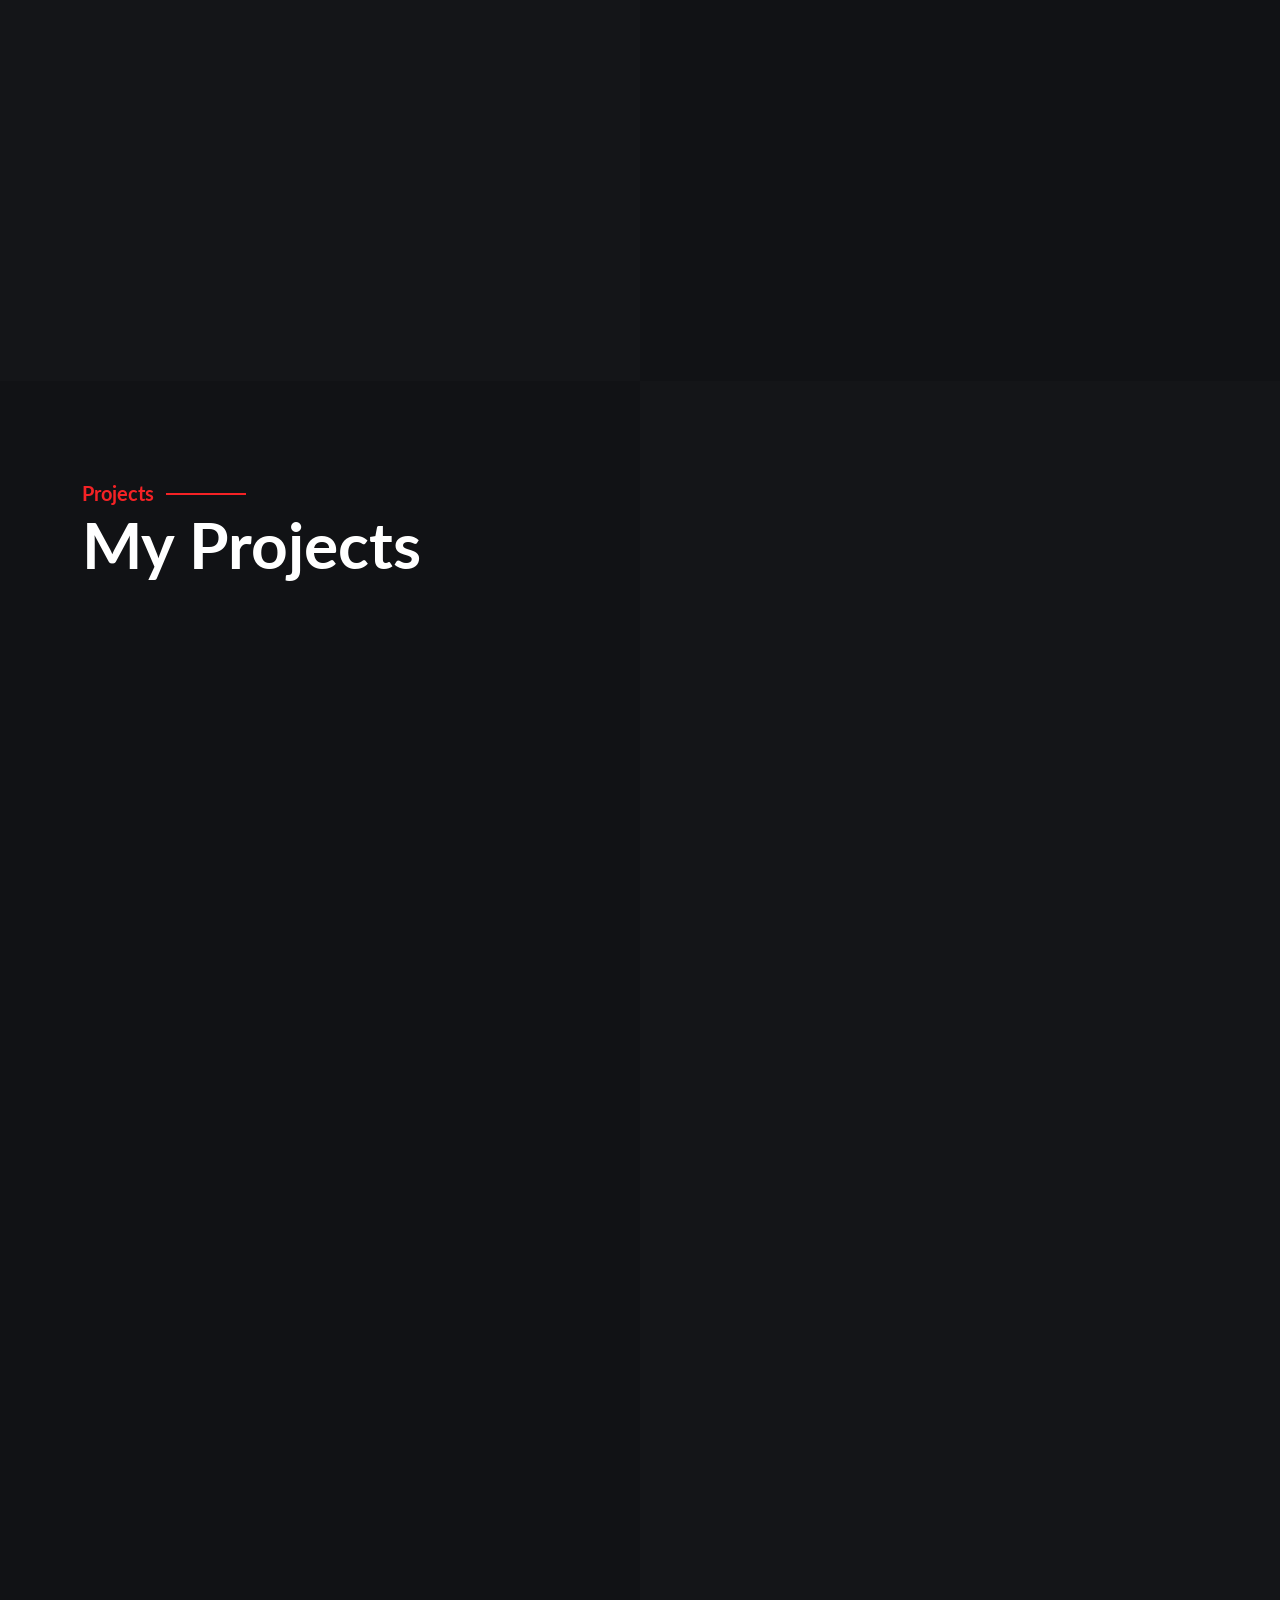
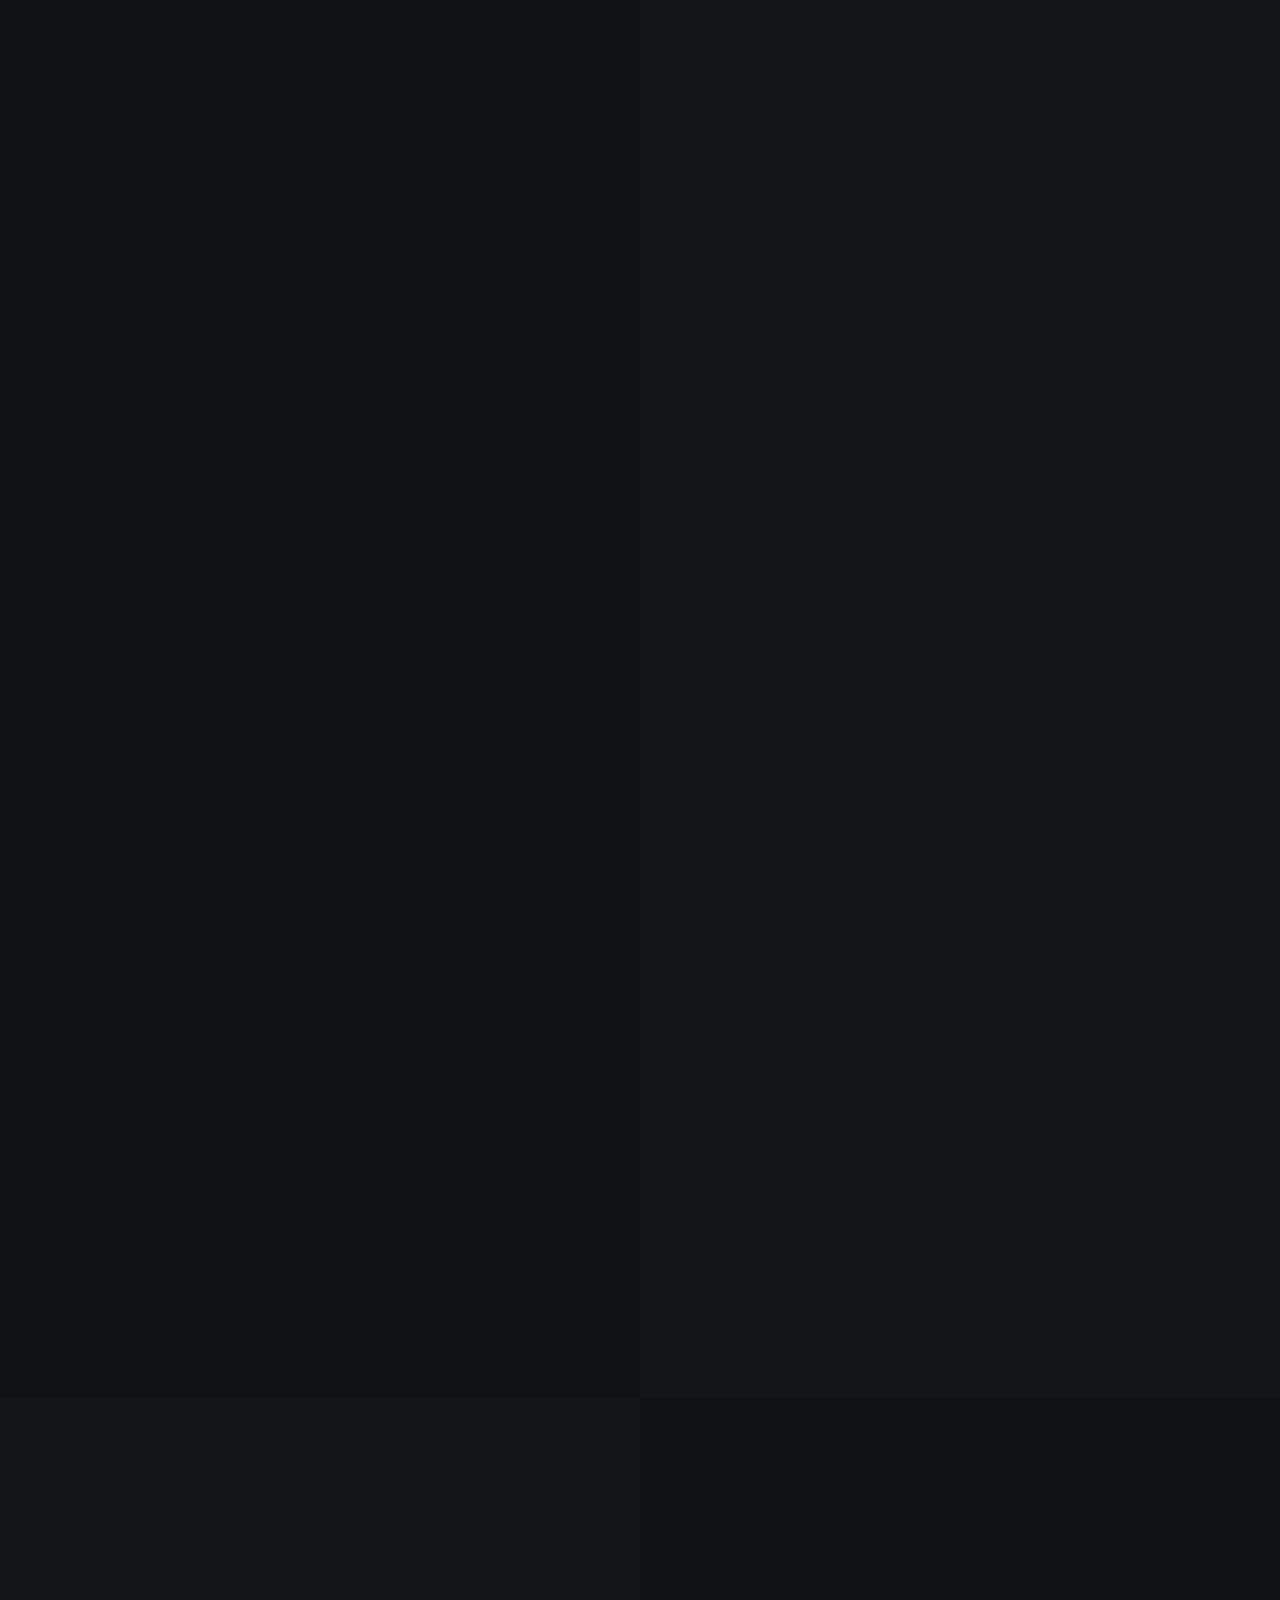
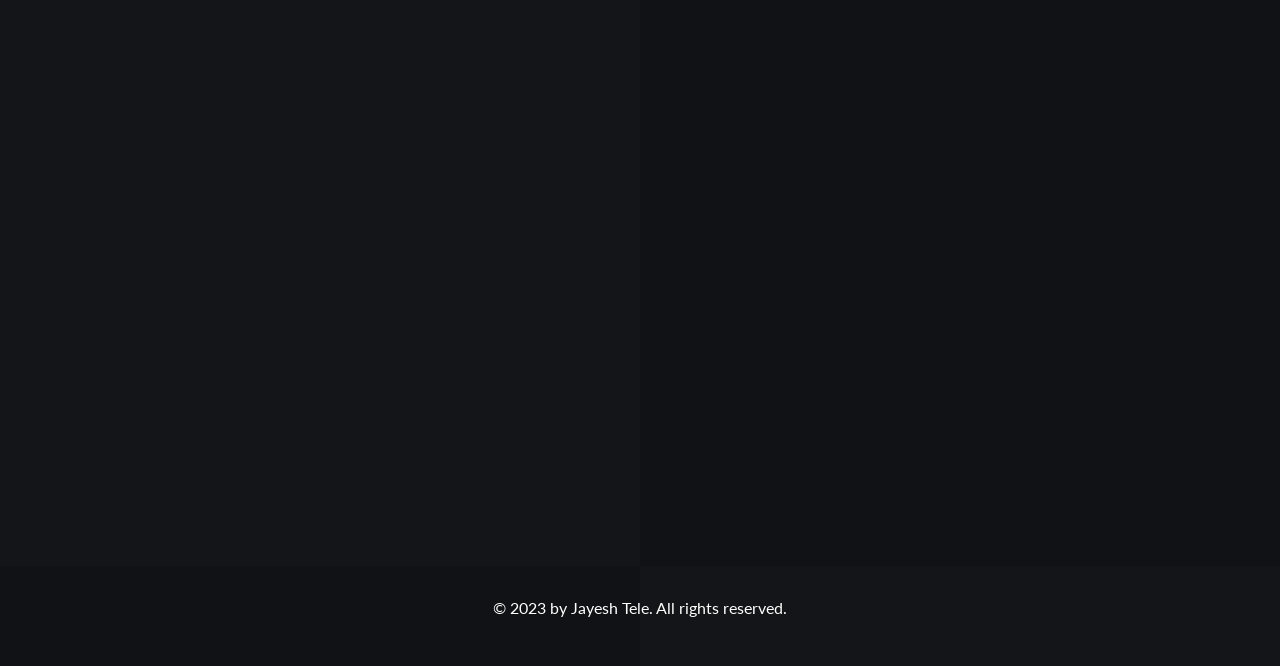
==== commit d7277d97: "Update index.html" ====
--- a/index.html
+++ b/index.html
@@ -180,15 +180,55 @@
                     </div>
                     <div class="web d-flex justify-content-between mt-4" data-aos="zoom-in-right"
                       data-aos="zoom-in-right">
-                      <h6>JAVA SCRIPT</h6>
-                      <h6 class="counter">90%</h6>
-                    </div>
-                    <div class="grey" data-aos="zoom-in-right" data-aos="zoom-in-right">
-                      <div class="js"></div>
-                    </div>
-                    <div class="web d-flex justify-content-between mt-4" data-aos="zoom-in-right"
-                      data-aos="zoom-in-right">
-                      <h6>React.JS</h6>
+                      <h6>TAILWIND</h6>
+                      <h6 class="counter">90%</h6>
+                    </div>
+                    <div class="grey" data-aos="zoom-in-right" data-aos="zoom-in-right">
+                      <div class="red xd"></div>
+                    </div>
+                    <div class="web d-flex justify-content-between mt-4" data-aos="zoom-in-right"
+                      data-aos="zoom-in-right">
+                      <h6>JAVASCRIPT</h6>
+                      <h6 class="counter">90%</h6>
+                    </div>
+                    <div class="grey" data-aos="zoom-in-right" data-aos="zoom-in-right">
+                      <div class="js"></div>
+                    </div>
+                    <div class="web d-flex justify-content-between mt-4" data-aos="zoom-in-right"
+                      data-aos="zoom-in-right">
+                      <h6>REACT.JS</h6>
+                      <h6 class="counter">90%</h6>
+                    </div>
+                    <div class="grey" data-aos="zoom-in-right" data-aos="zoom-in-right">
+                      <div class="js"></div>
+                    </div>
+                    <div class="web d-flex justify-content-between mt-4" data-aos="zoom-in-right"
+                      data-aos="zoom-in-right">
+                      <h6>REACT-ROUTER</h6>
+                      <h6 class="counter">90%</h6>
+                    </div>
+                    <div class="grey" data-aos="zoom-in-right" data-aos="zoom-in-right">
+                      <div class="js"></div>
+                    </div>
+                    <div class="web d-flex justify-content-between mt-4" data-aos="zoom-in-right"
+                      data-aos="zoom-in-right">
+                      <h6>REACT-REDUX</h6>
+                      <h6 class="counter">90%</h6>
+                    </div>
+                    <div class="grey" data-aos="zoom-in-right" data-aos="zoom-in-right">
+                      <div class="js"></div>
+                    </div>
+                    <div class="web d-flex justify-content-between mt-4" data-aos="zoom-in-right"
+                      data-aos="zoom-in-right">
+                      <h6>REDUX-TOOLKIT</h6>
+                      <h6 class="counter">90%</h6>
+                    </div>
+                    <div class="grey" data-aos="zoom-in-right" data-aos="zoom-in-right">
+                      <div class="js"></div>
+                    </div>
+                    <div class="web d-flex justify-content-between mt-4" data-aos="zoom-in-right"
+                      data-aos="zoom-in-right">
+                      <h6>REDUX-TOOLKIT-QUERY</h6>
                       <h6 class="counter">90%</h6>
                     </div>
                     <div class="grey" data-aos="zoom-in-right" data-aos="zoom-in-right">
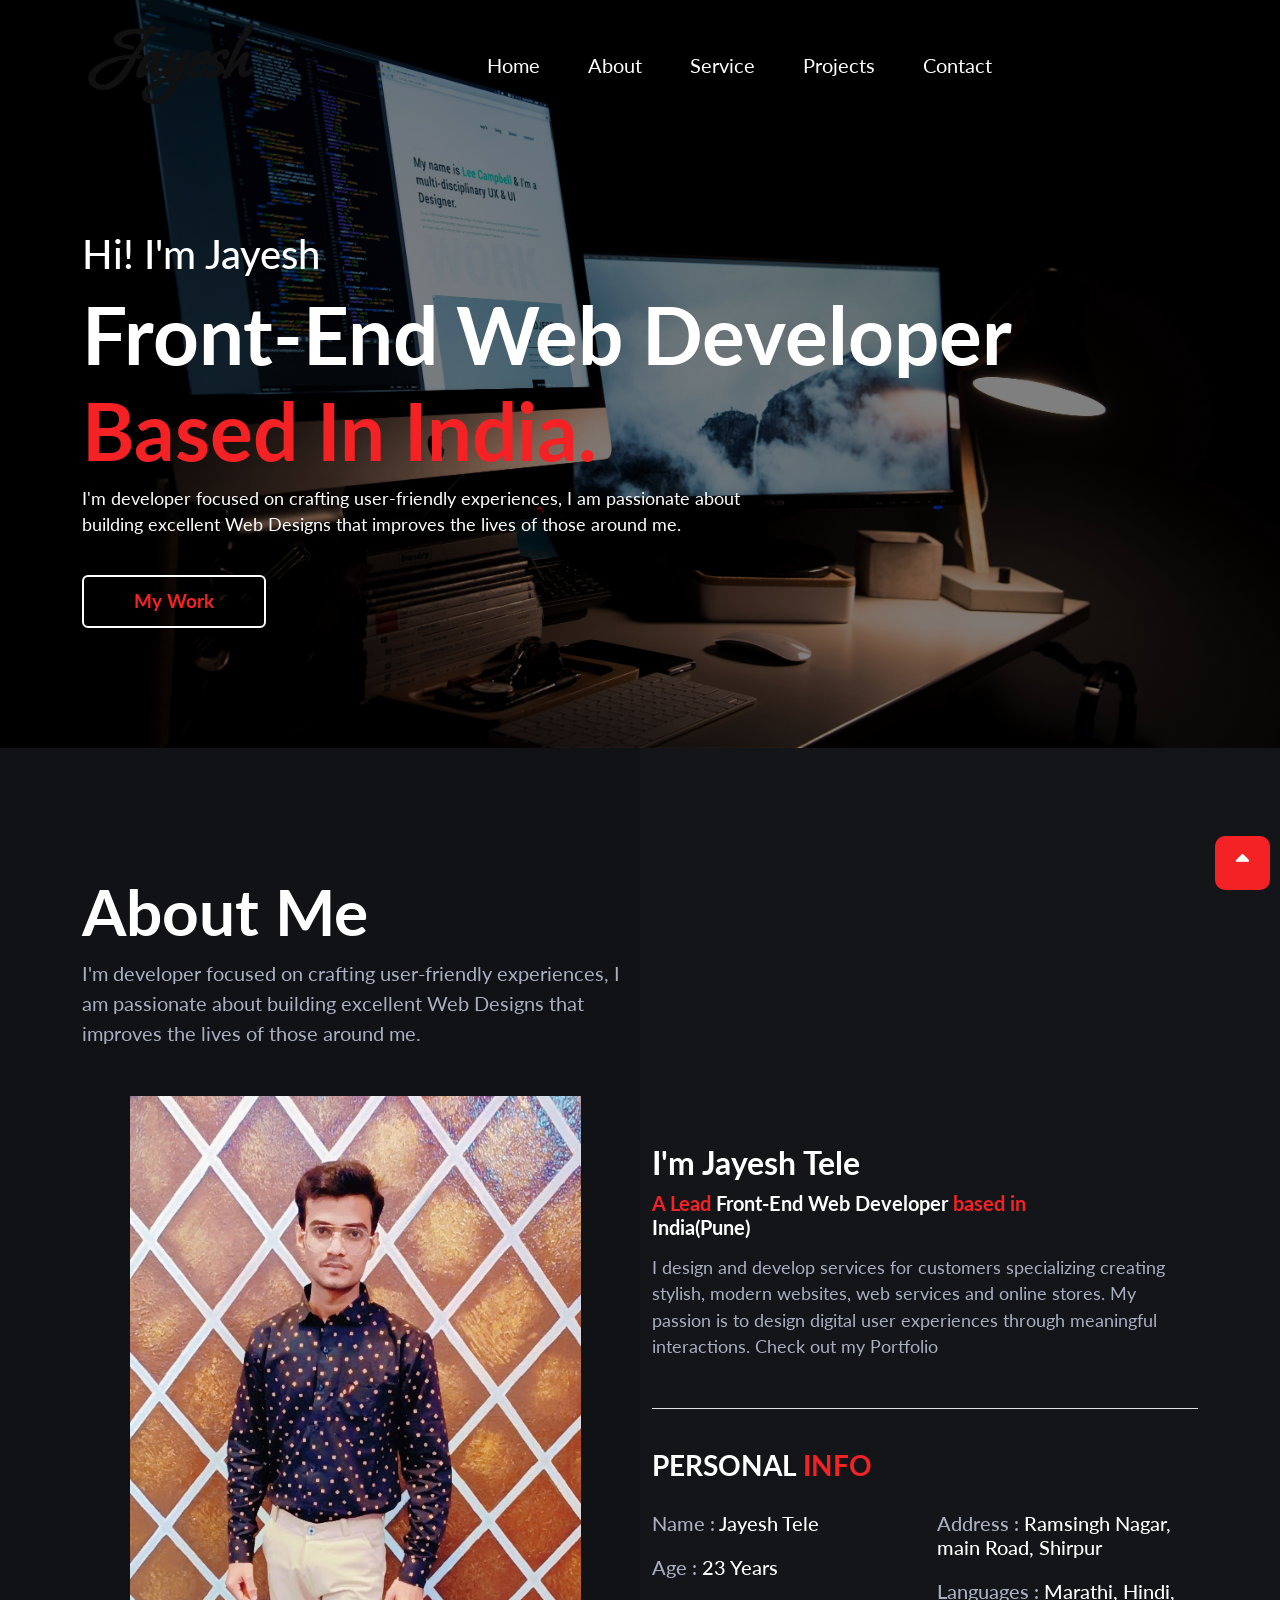
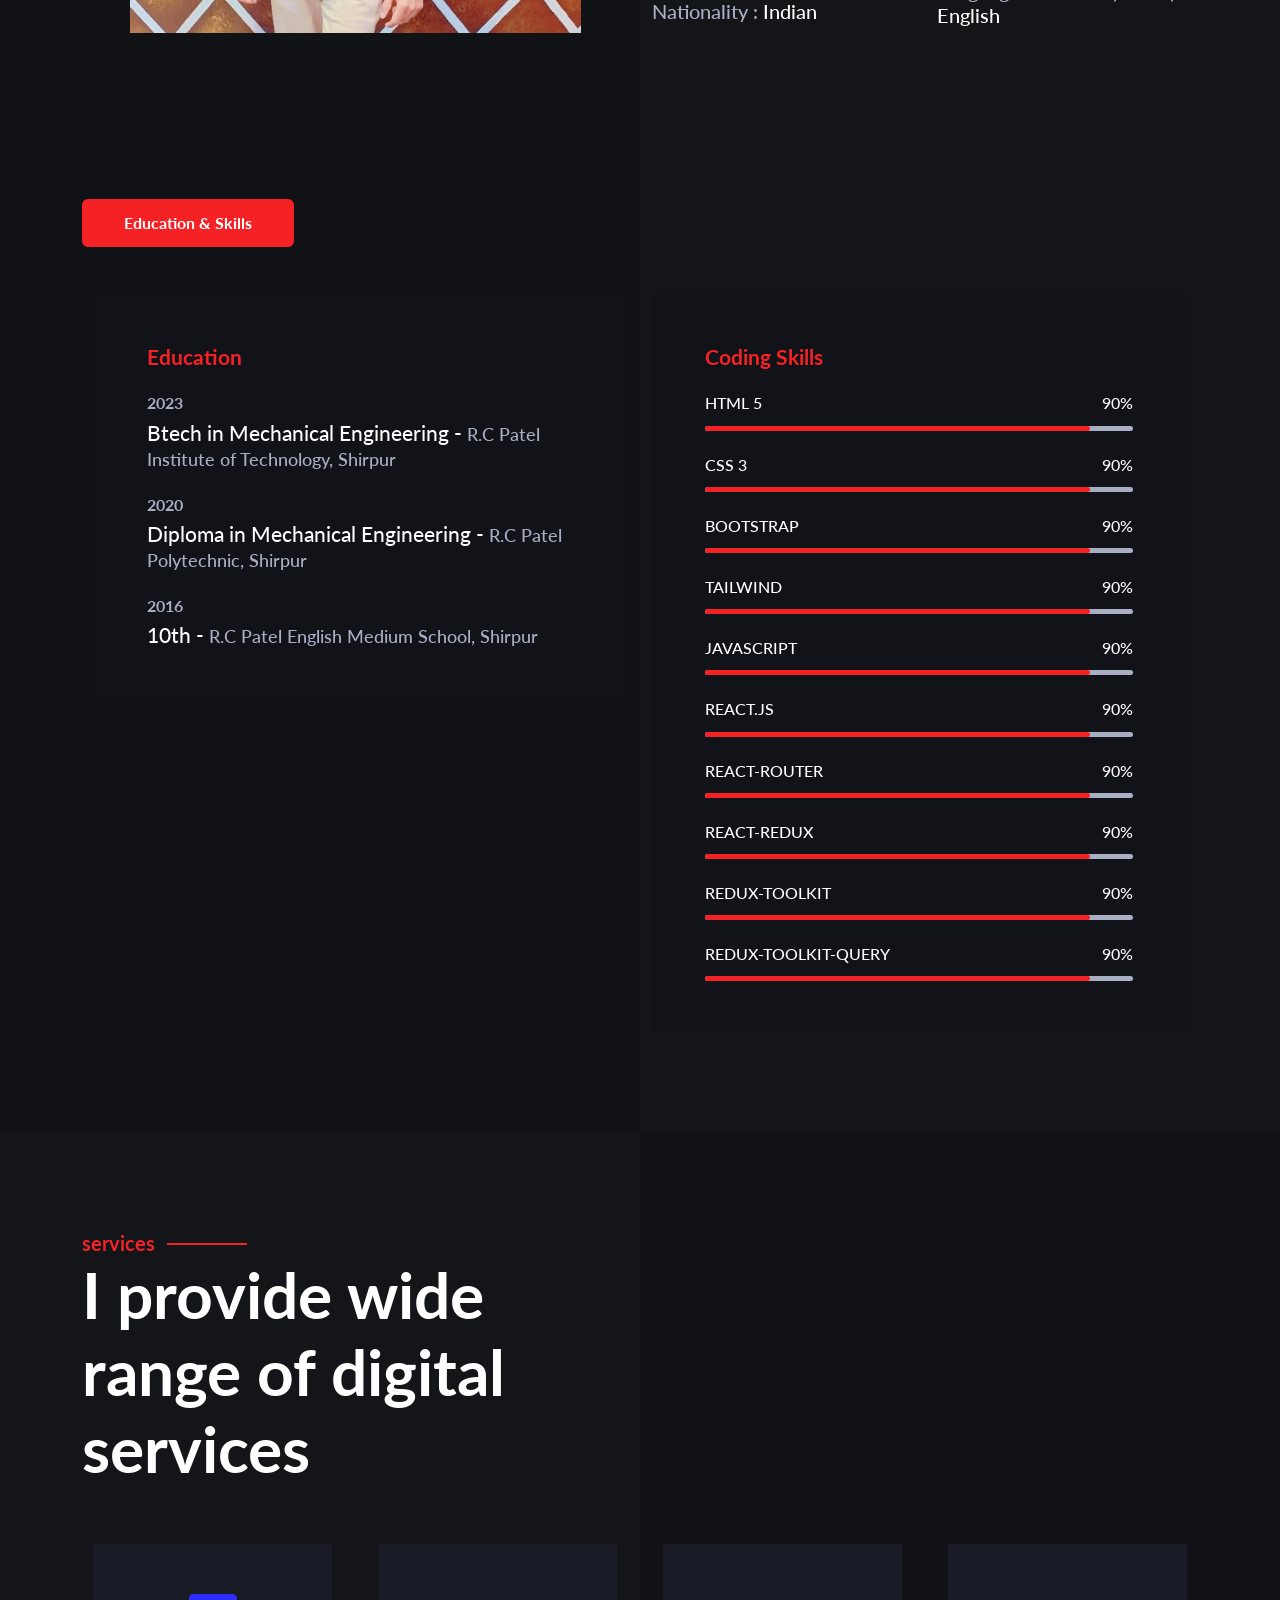
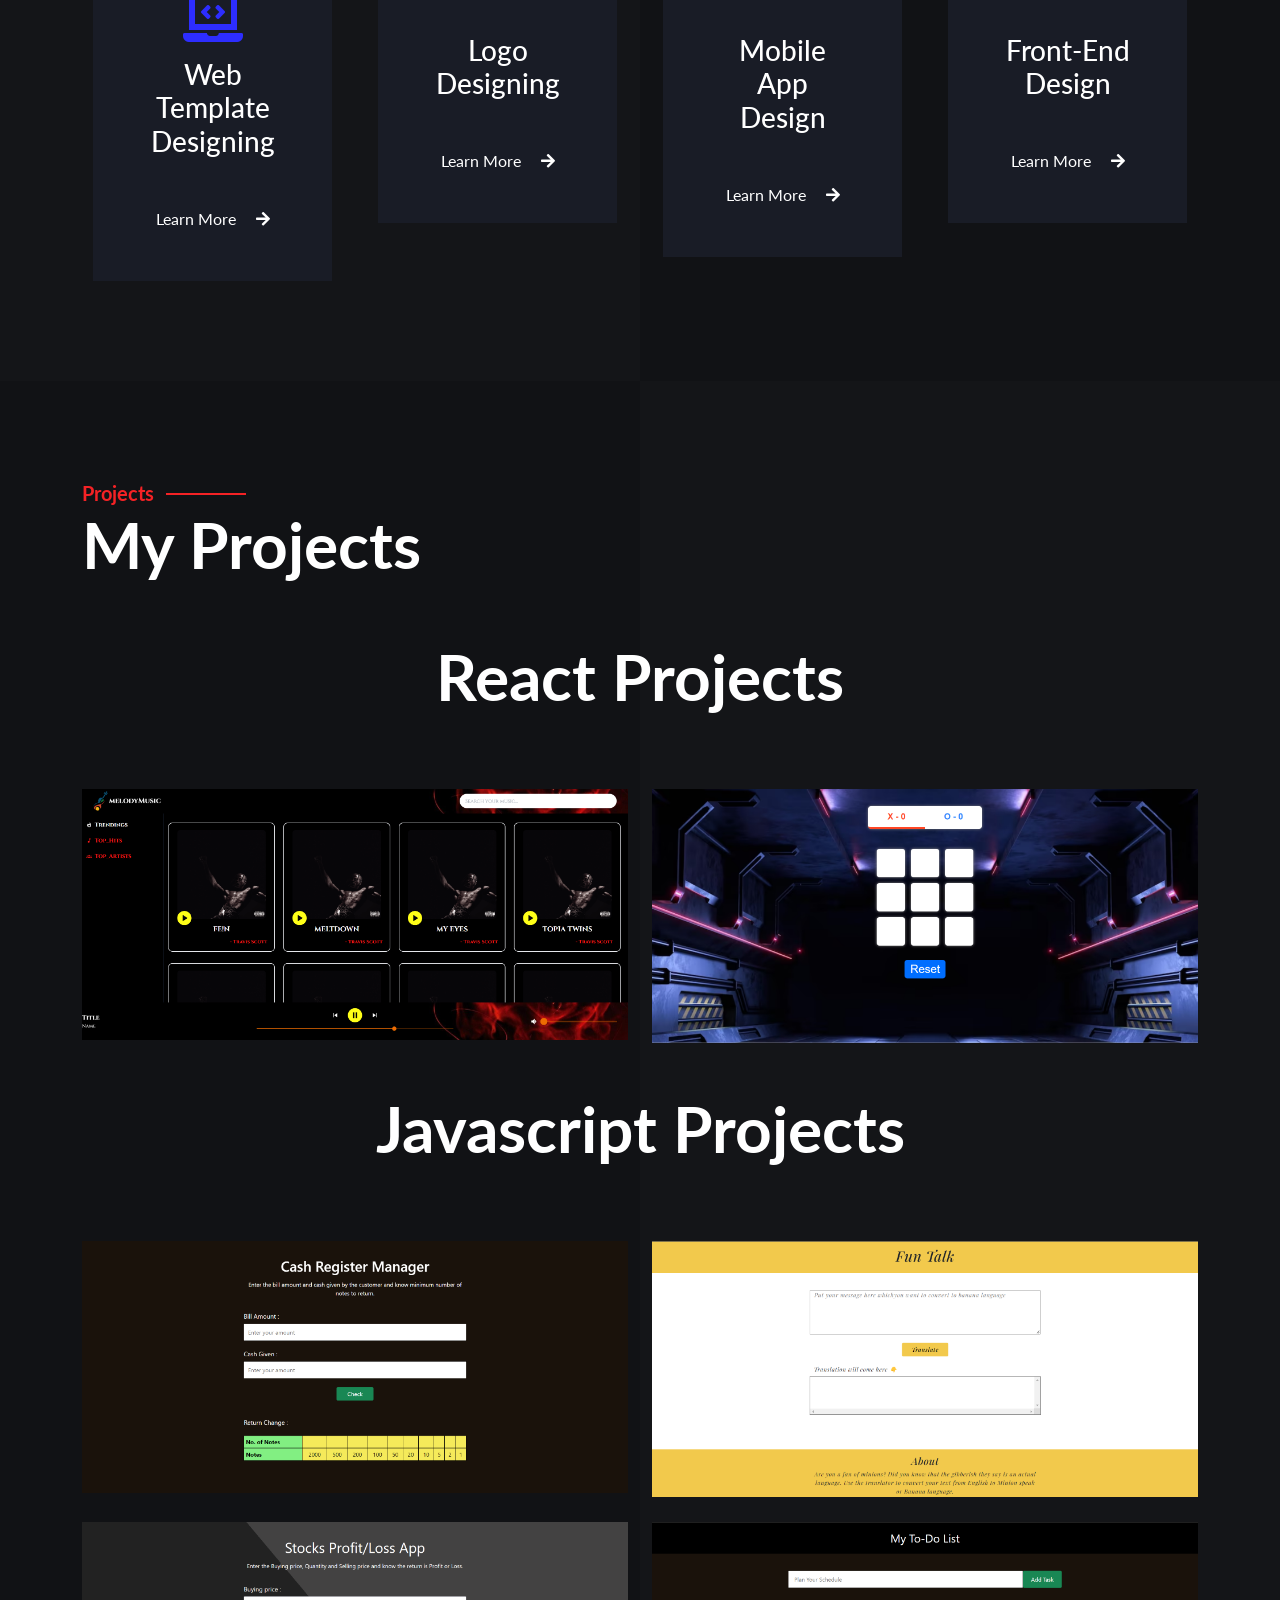
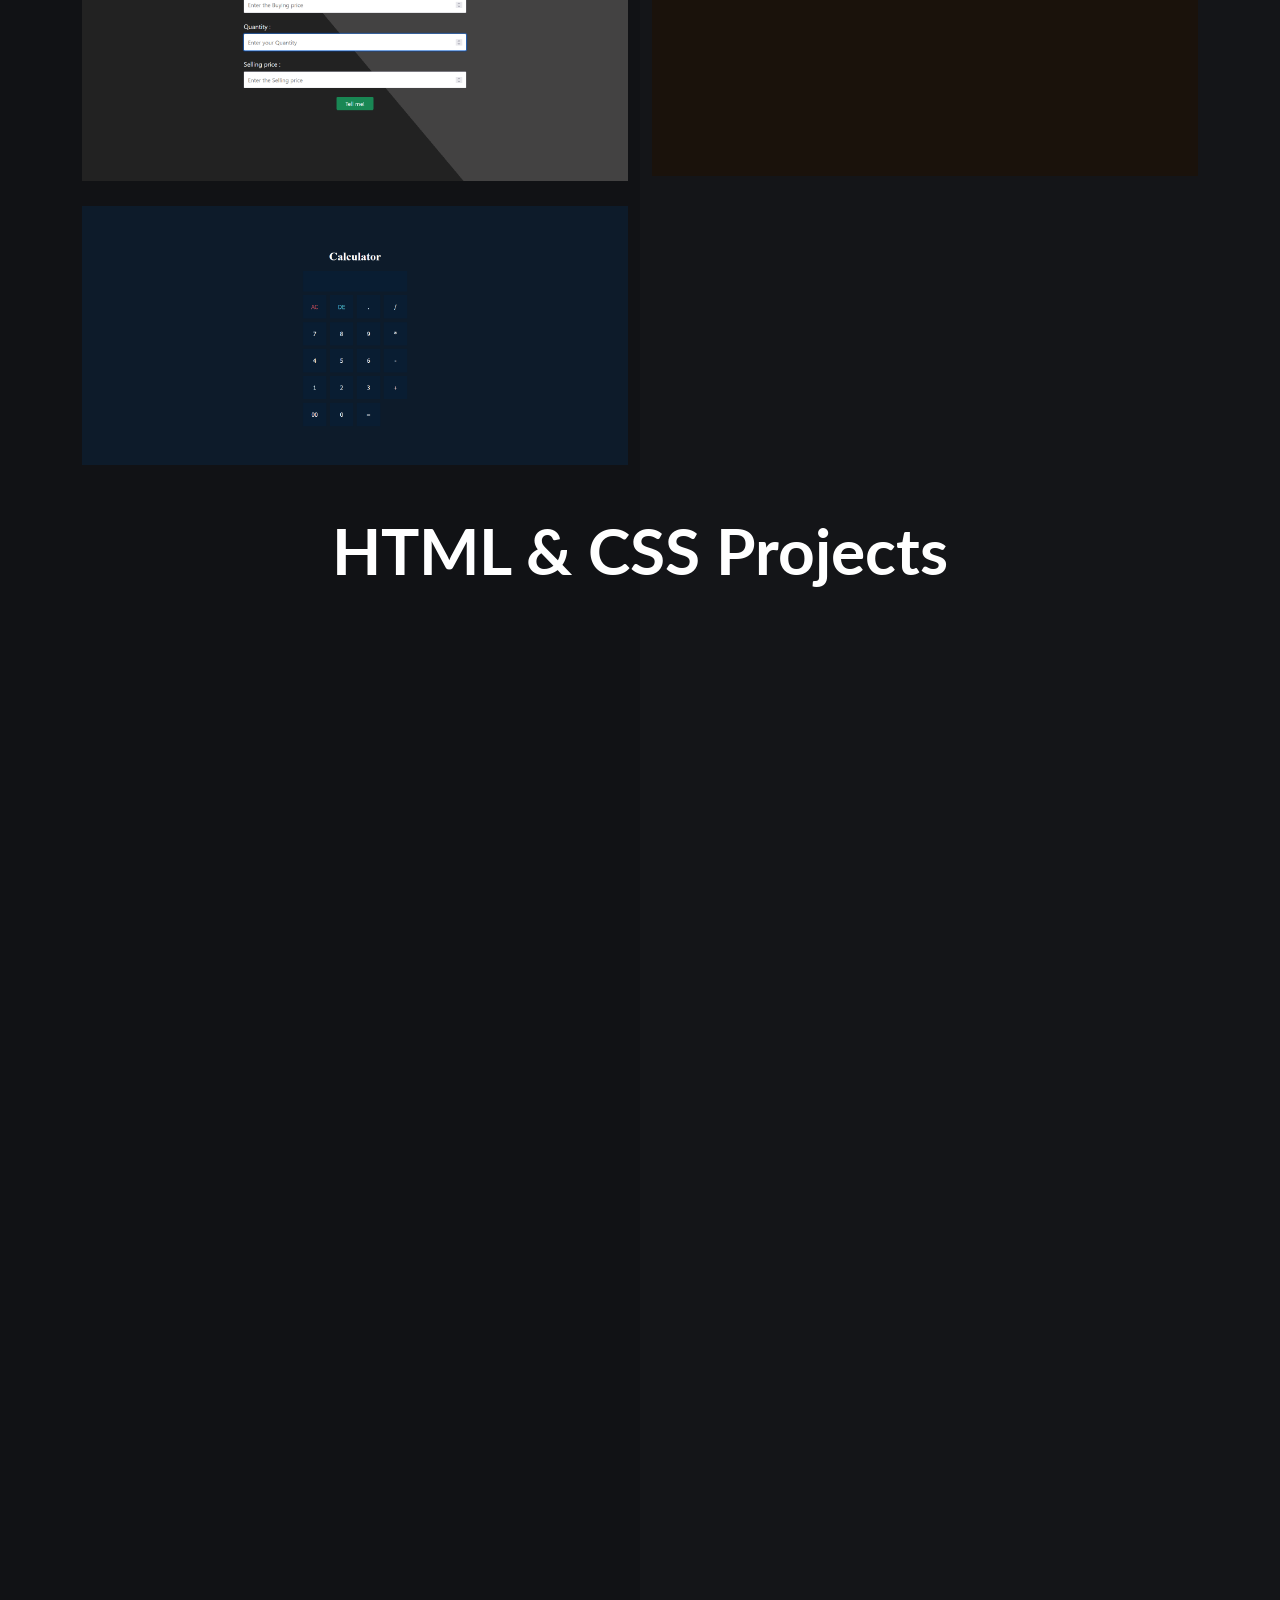
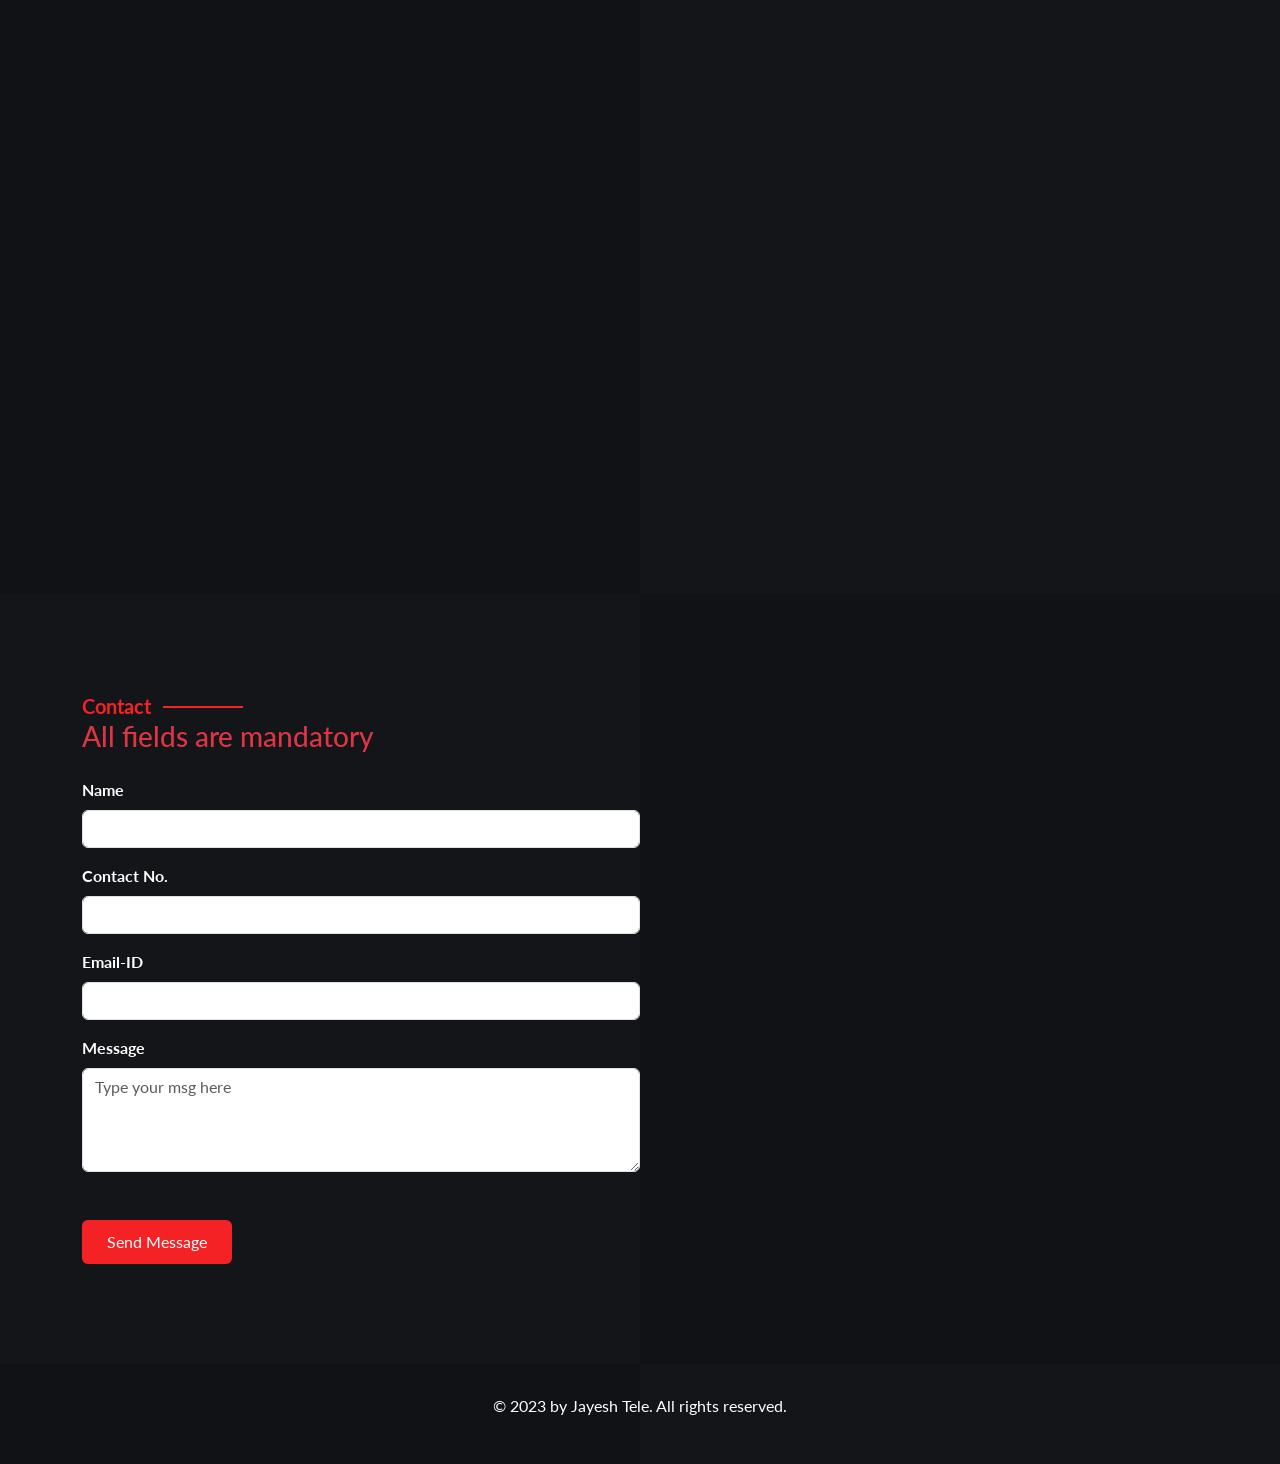
==== commit 8b1b89bf: "Update index.html" ====
--- a/index.html
+++ b/index.html
@@ -274,7 +274,7 @@
               <a href="#" class="color">Learn More<i class="fas fa-arrow-right"></i></a>
             </div>
           </div>
-
+          
           <div class="col-12 col-sm-6 col-xl-3 mt-5" data-aos="zoom-in-left">
             <div class="comp col-11 mx-auto">
               <a href="#"><img src="http://benyreact.ibthemespro.com/img/svg/4.svg" alt=""></i></a>
@@ -287,14 +287,70 @@
     </section>
 
     <section class="portfolio" id="scrollspyPortfolio">
-
+      
       <div class="me container">
         <h5 class="d-flex me1">Projects <div class="line"></div>
         </h5>
         <h1 class="col-12 col-lg-6">My Projects</h1>
-
+        
         <div class="row">
-
+          <h1 class="col-12 text-center my-5">React Projects</h1>
+          <div class="port col-12 col-lg-6" data-aos="fade-right">
+            <img src="images/Background/Spotify-2.0-clone.png" alt="..." class="img-fluid">
+            <div class="content">
+              <h1>Spotify 2.0 CLone</h1>
+              <button class="btn"><a href="https://spotify-2-0-melody-music-clone.netlify.app/" target="_blank">View More</a></button>
+            </div>
+          </div>
+          <div class="port col-12 col-lg-6" data-aos="fade-left">
+            <img src="images/Background/Tic Tac Toe App.png" alt="..." class="img-fluid">
+            <div class="content">
+              <h1>Tic Tac Toe App</h1>
+              <button class="btn"><a href="https://jayesh-tic-tac-game.netlify.app/" target="_blank">View
+                  More</a></button>
+            </div>
+          </div>
+          <h1 class="col-12 text-center my-5">Javascript Projects</h1>
+          <div class="port col-12 col-lg-6" data-aos="fade-left">
+            <img src="images/Background/Cash register manager App.png" alt="..." class="img-fluid">
+            <div class="content">
+              <h1>Cash register manager App</h1>
+              <button class="btn"><a href="https://cash-return-app.netlify.app/" target="_blank">View More</a></button>
+            </div>
+          </div>
+          <div class="port col-12 col-lg-6" data-aos="fade-left">
+            <img src="images/Background/Fun translation App.png" alt="..." class="img-fluid">
+            <div class="content">
+              <h1>Fun translation App</h1>
+              <button class="btn"><a href="https://jayeshtele-fun-translate-app.netlify.app/" target="_blank">View
+                  More</a></button>
+            </div>
+          </div>
+          <div class="port col-12 col-lg-6" data-aos="fade-left">
+            <img src="images/Background/Stocks.png" alt="..." class="img-fluid">
+            <div class="content">
+              <h1>Stocks Profit/Loss App</h1>
+              <button class="btn"><a href="https://stocks-profit-loss-giver-app.netlify.app/" target="_blank">View
+                  More</a></button>
+            </div>
+          </div>
+          <div class="port col-12 col-lg-6" data-aos="fade-left">
+            <img src="images/Background/To Do App.png" alt="..." class="img-fluid">
+            <div class="content">
+              <h1>To Do App</h1>
+              <button class="btn"><a href="https://jayeshtele-todo-list.netlify.app/" target="_blank">View
+                  More</a></button>
+            </div>
+          </div>
+          <div class="port col-12 col-lg-6" data-aos="fade-left">
+            <img src="images/Background/Calculator.png" alt="..." class="img-fluid">
+            <div class="content">
+              <h1>Calculator</h1>
+              <button class="btn"><a href="https://jayeshtele-calculator.netlify.app/" target="_blank">View
+                  More</a></button>
+            </div>
+          </div>
+          <h1 class="col-12 text-center my-5">HTML & CSS Projects</h1>
           <div class="port col-12 col-lg-6" data-aos="fade-right">
             <img src="images/Background/Weeding.PNG" alt="..." class="img-fluid">
             <div class="content">
@@ -316,7 +372,6 @@
               <button class="btn"><a href="Templates/Education/index.html" target="_blank">View More</a></button>
             </div>
           </div>
-
           <div class="port col-12 col-lg-6" data-aos="fade-left">
             <img src="images/Background/Gym.PNG" alt="..." class="img-fluid">
             <div class="content">
@@ -367,53 +422,6 @@
             <div class="content">
               <h1>Salon</h1>
               <button class="btn"><a href="Templates/Salon/index.html" target="_blank">View More</a></button>
-            </div>
-          </div>
-          <div class="port col-12 col-lg-6" data-aos="fade-left">
-            <img src="images/Background/Cash register manager App.png" alt="..." class="img-fluid">
-            <div class="content">
-              <h1>Cash register manager App</h1>
-              <button class="btn"><a href="https://cash-return-app.netlify.app/" target="_blank">View More</a></button>
-            </div>
-          </div>
-          <div class="port col-12 col-lg-6" data-aos="fade-left">
-            <img src="images/Background/Fun translation App.png" alt="..." class="img-fluid">
-            <div class="content">
-              <h1>Fun translation App</h1>
-              <button class="btn"><a href="https://jayeshtele-fun-translate-app.netlify.app/" target="_blank">View
-                  More</a></button>
-            </div>
-          </div>
-          <div class="port col-12 col-lg-6" data-aos="fade-left">
-            <img src="images/Background/Stocks.png" alt="..." class="img-fluid">
-            <div class="content">
-              <h1>Stocks Profit/Loss App</h1>
-              <button class="btn"><a href="https://stocks-profit-loss-giver-app.netlify.app/" target="_blank">View
-                  More</a></button>
-            </div>
-          </div>
-          <div class="port col-12 col-lg-6" data-aos="fade-left">
-            <img src="images/Background/To Do App.png" alt="..." class="img-fluid">
-            <div class="content">
-              <h1>To Do App</h1>
-              <button class="btn"><a href="https://jayeshtele-todo-list.netlify.app/" target="_blank">View
-                  More</a></button>
-            </div>
-          </div>
-          <div class="port col-12 col-lg-6" data-aos="fade-left">
-            <img src="images/Background/Tic Tac Toe App.png" alt="..." class="img-fluid">
-            <div class="content">
-              <h1>Tic Tac Toe App</h1>
-              <button class="btn"><a href="https://jayesh-tic-tac-game.netlify.app/" target="_blank">View
-                  More</a></button>
-            </div>
-          </div>
-          <div class="port col-12 col-lg-6" data-aos="fade-left">
-            <img src="images/Background/Calculator.png" alt="..." class="img-fluid">
-            <div class="content">
-              <h1>Calculator</h1>
-              <button class="btn"><a href="https://jayeshtele-calculator.netlify.app/" target="_blank">View
-                  More</a></button>
             </div>
           </div>
         </div>
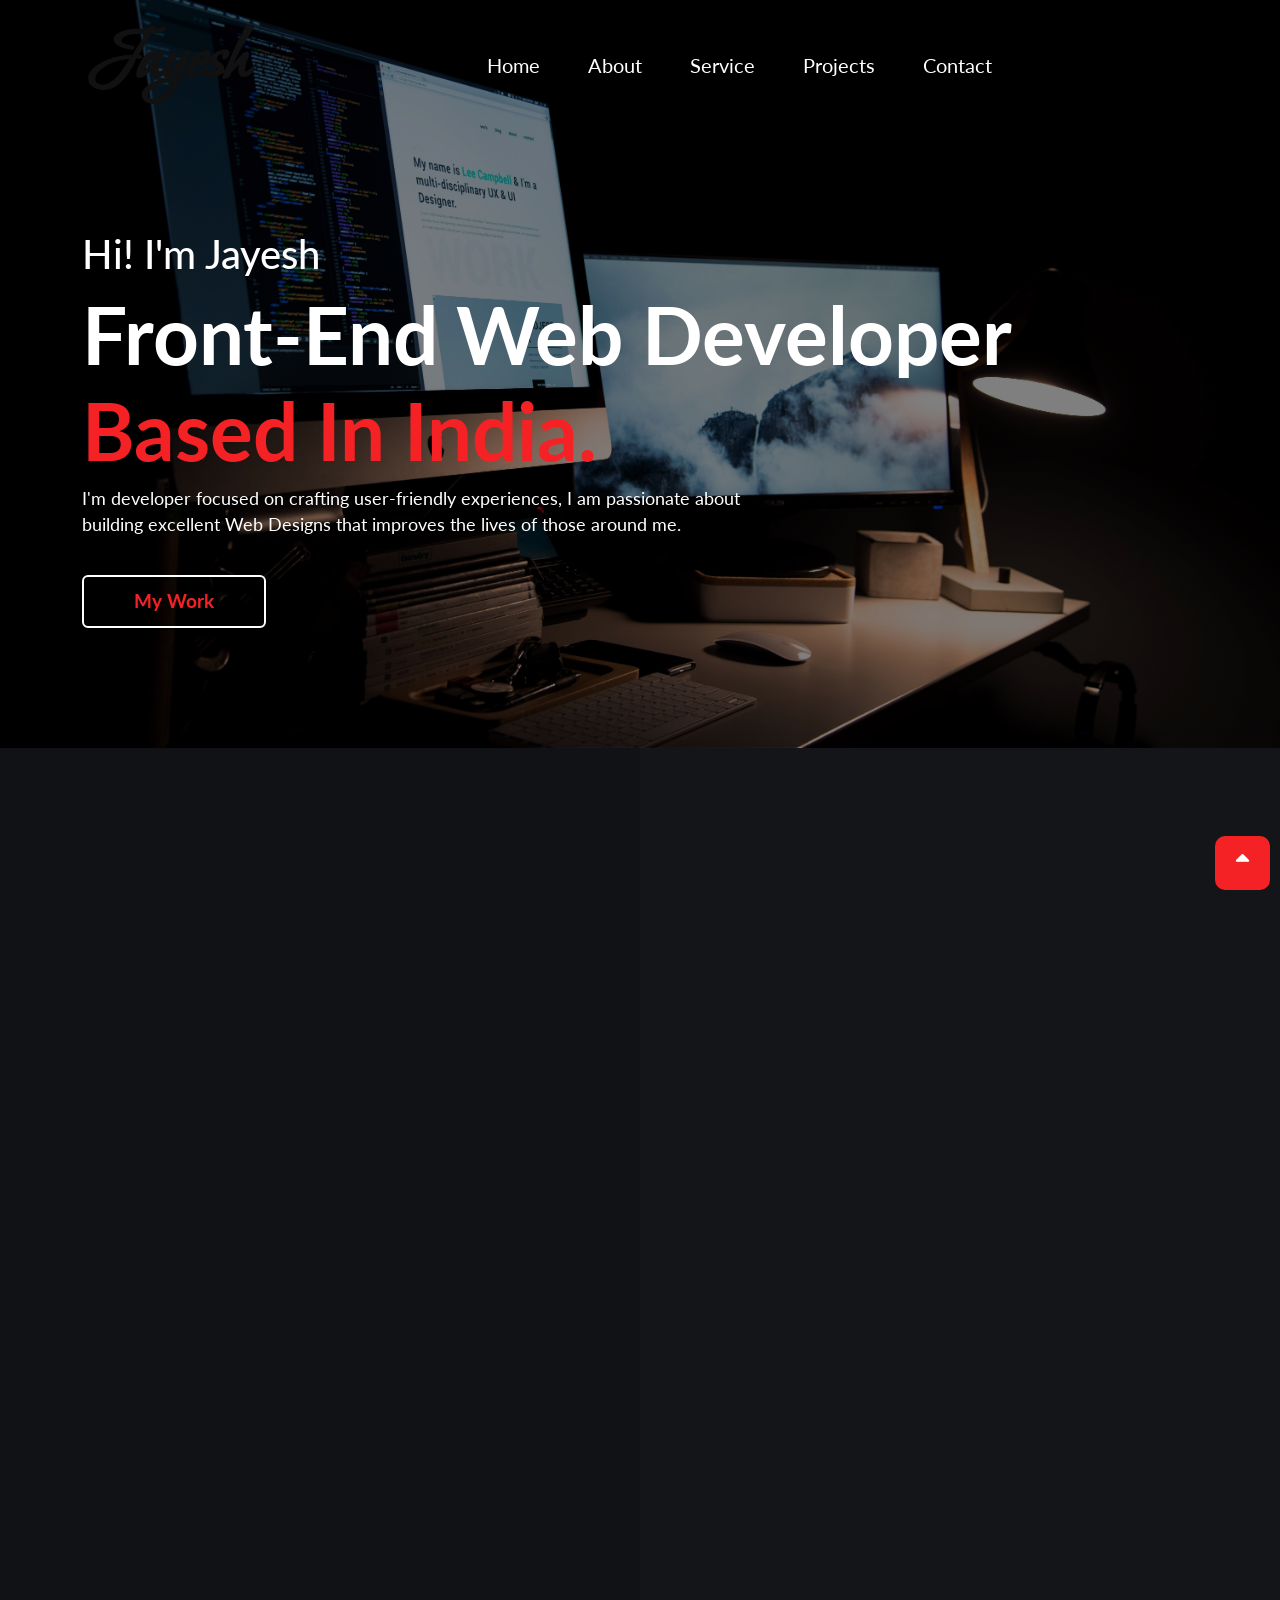
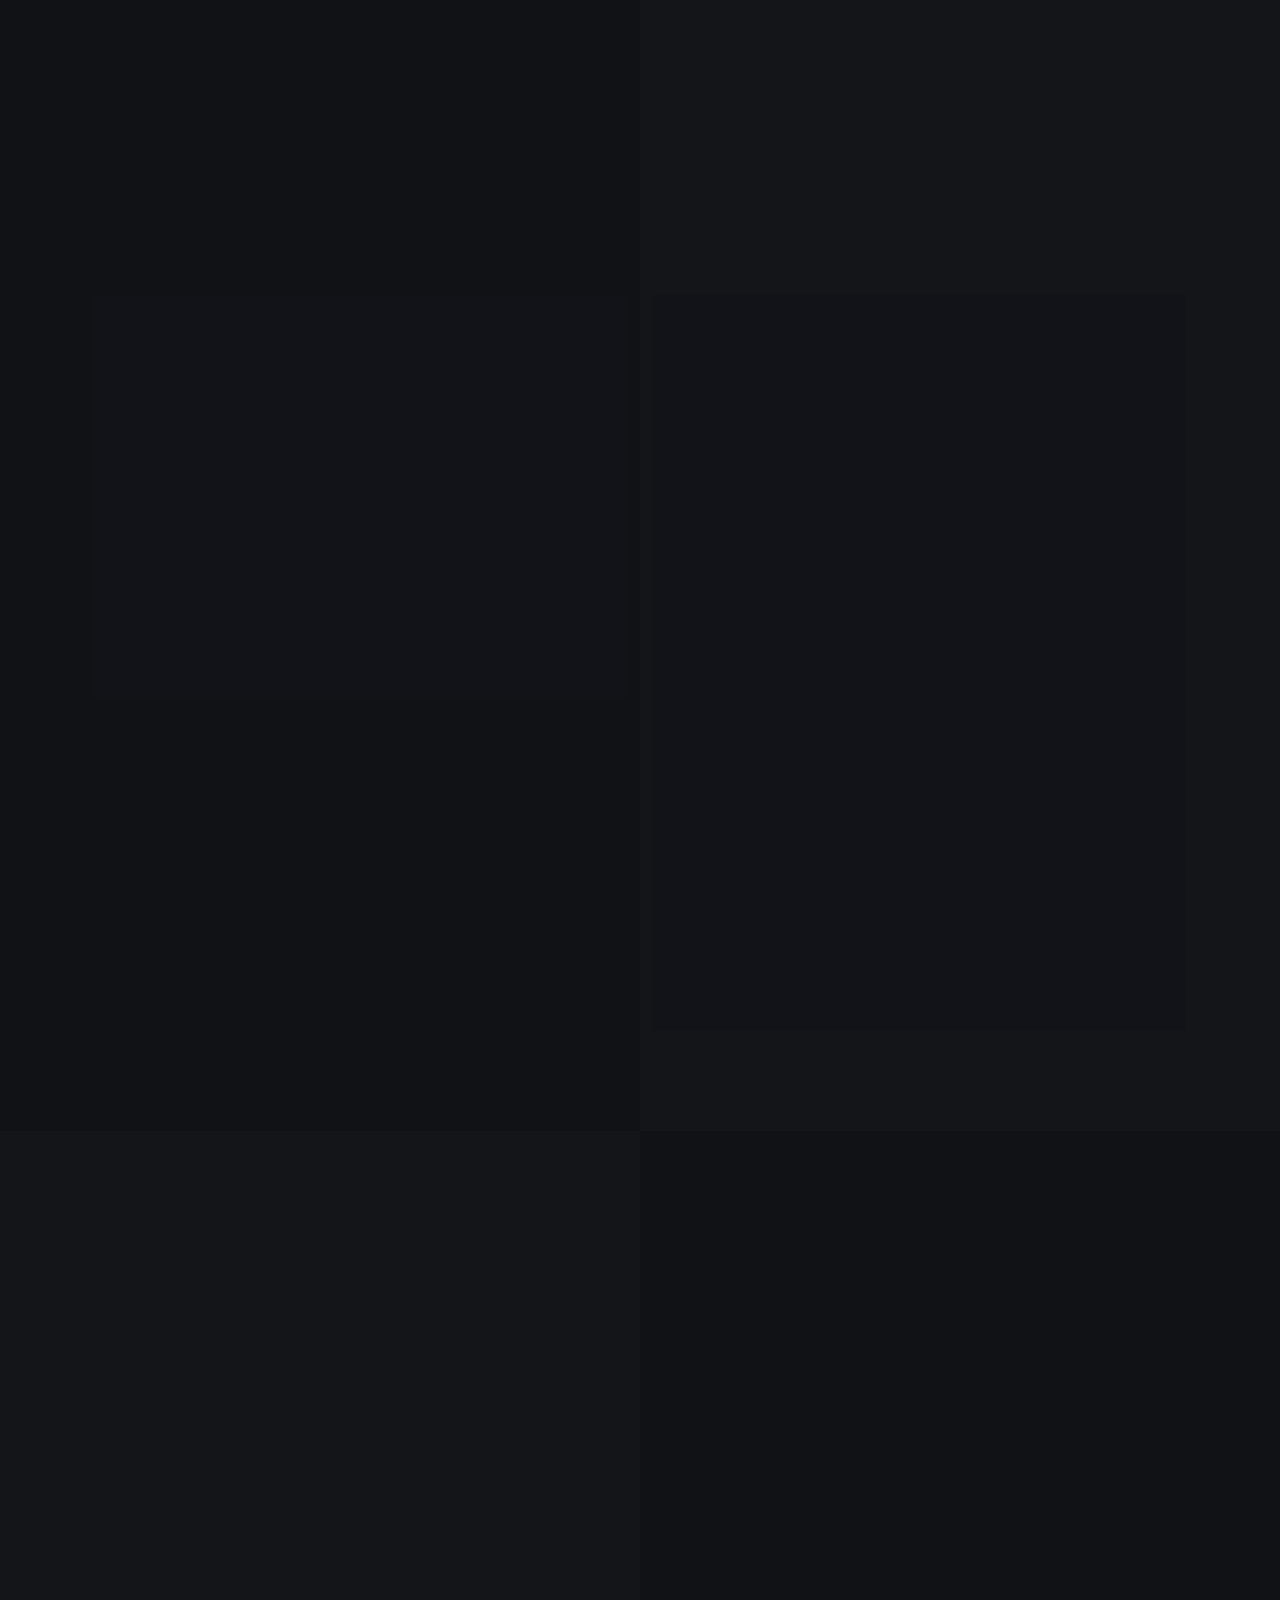
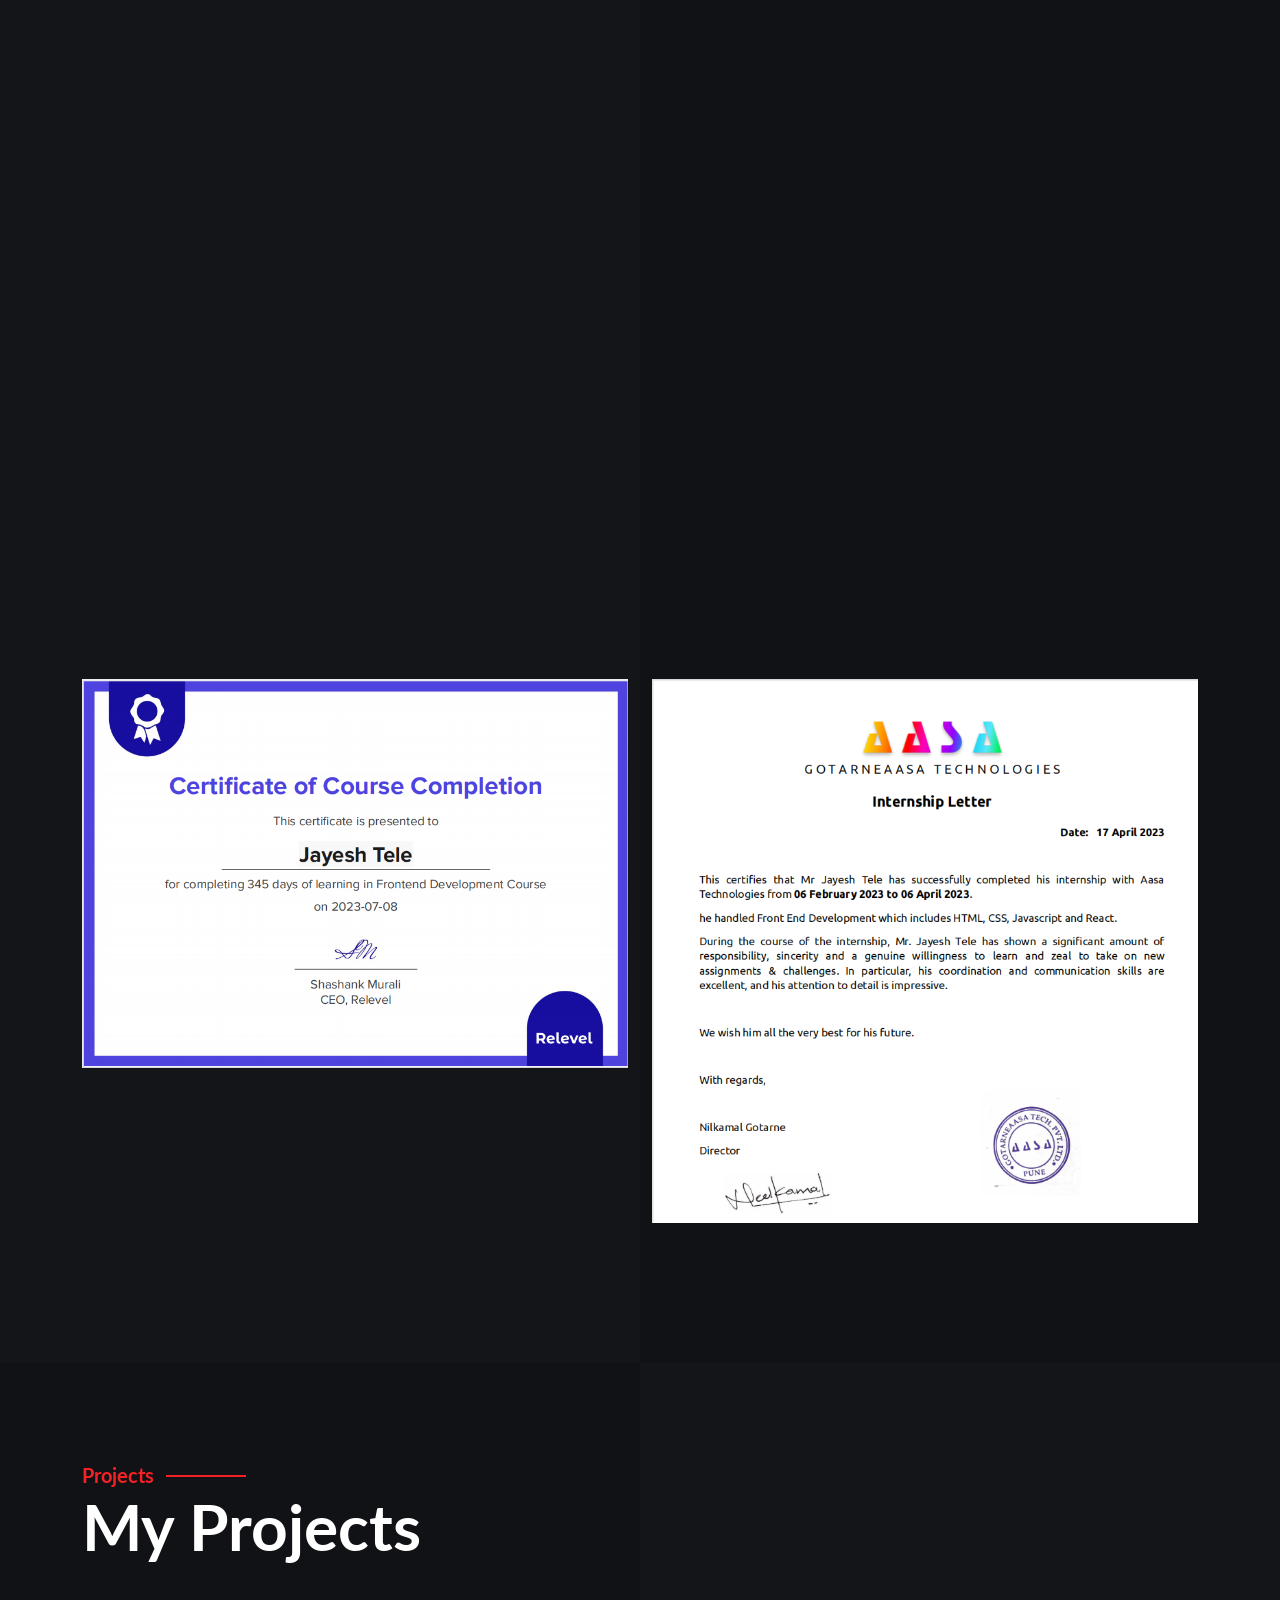
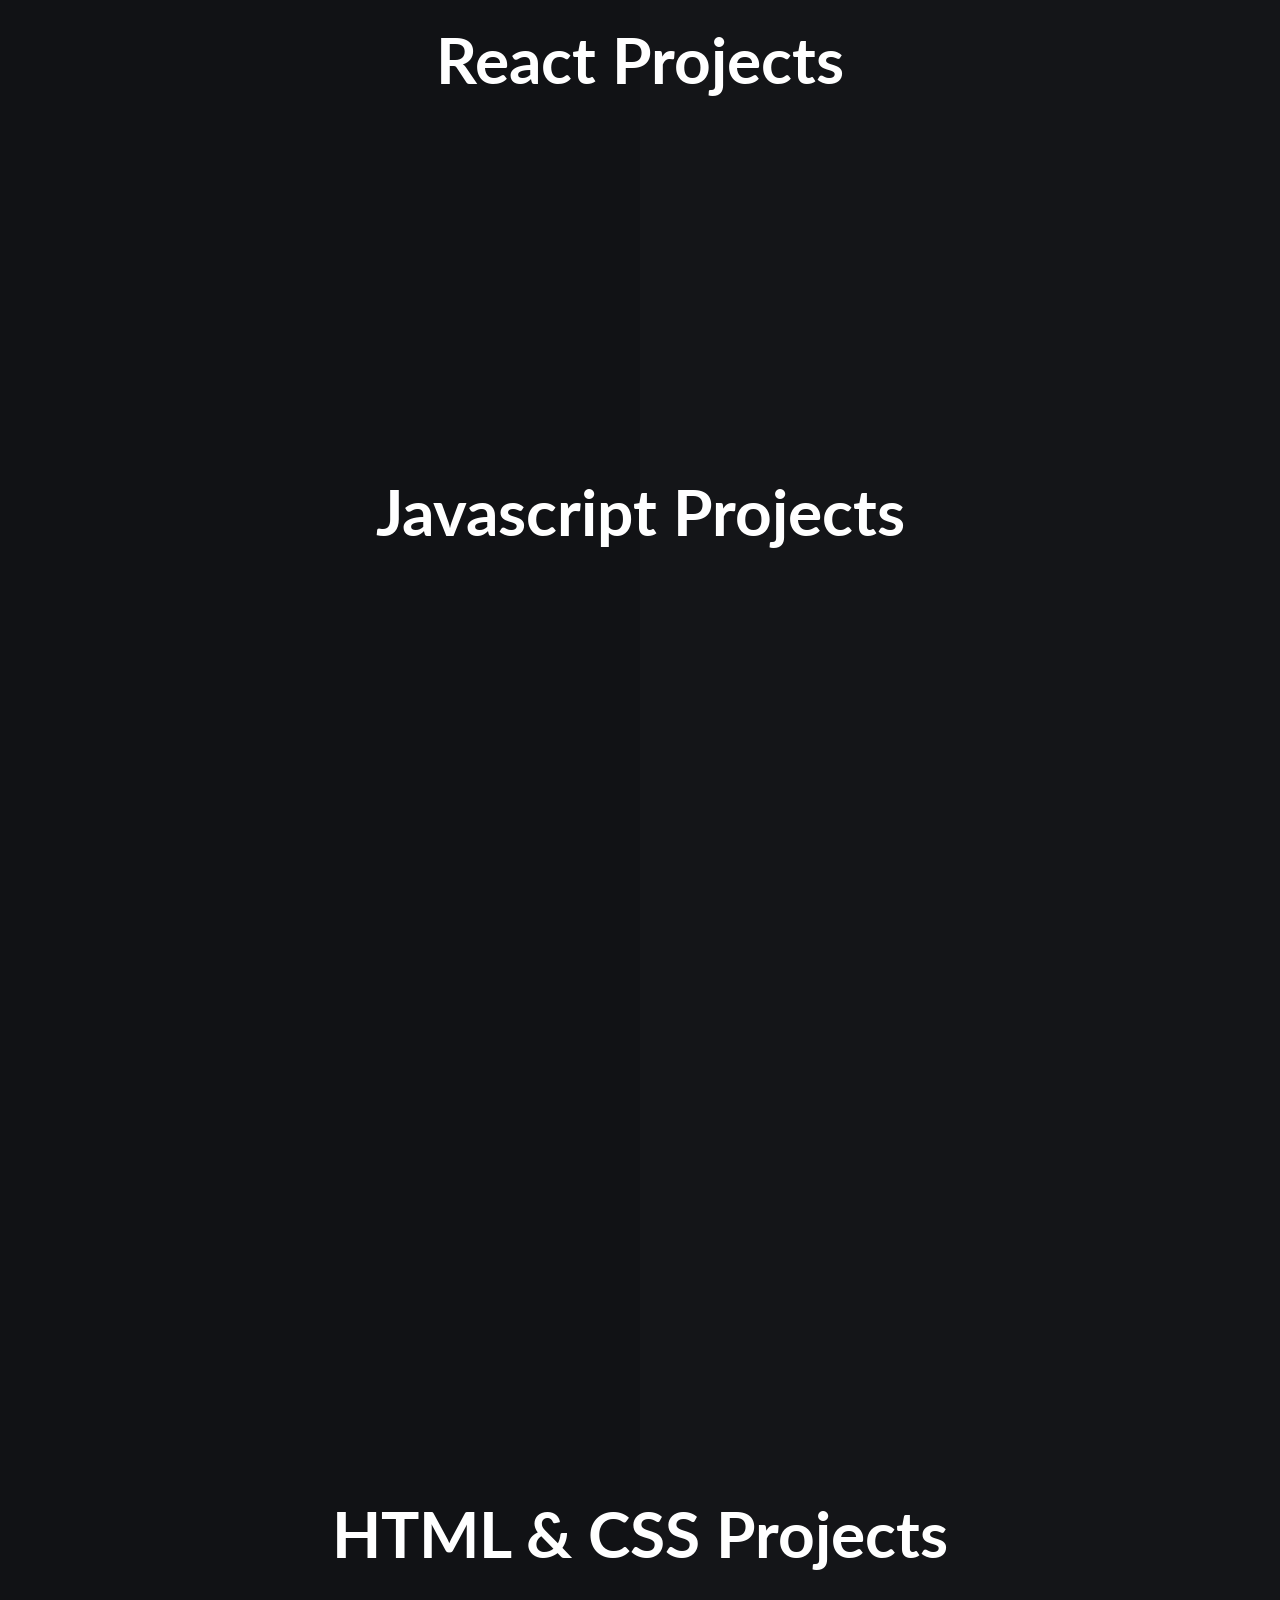
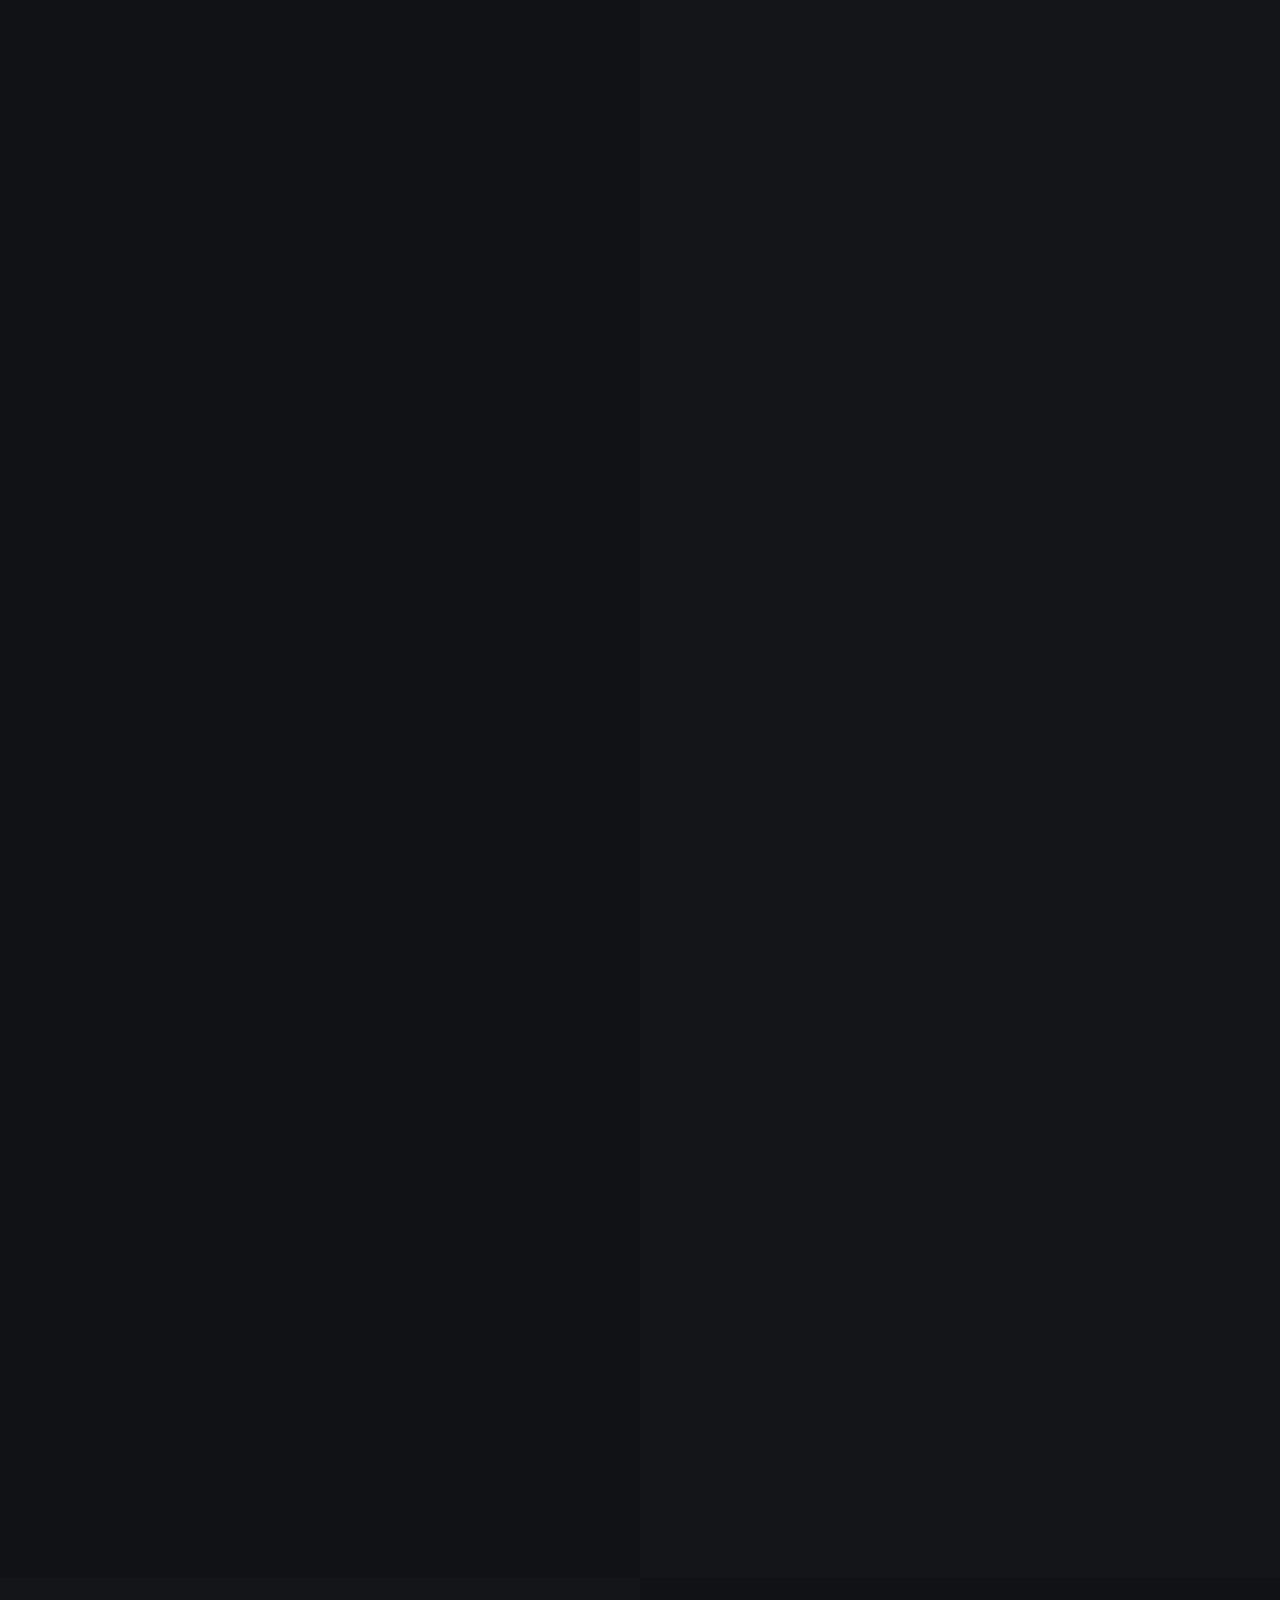
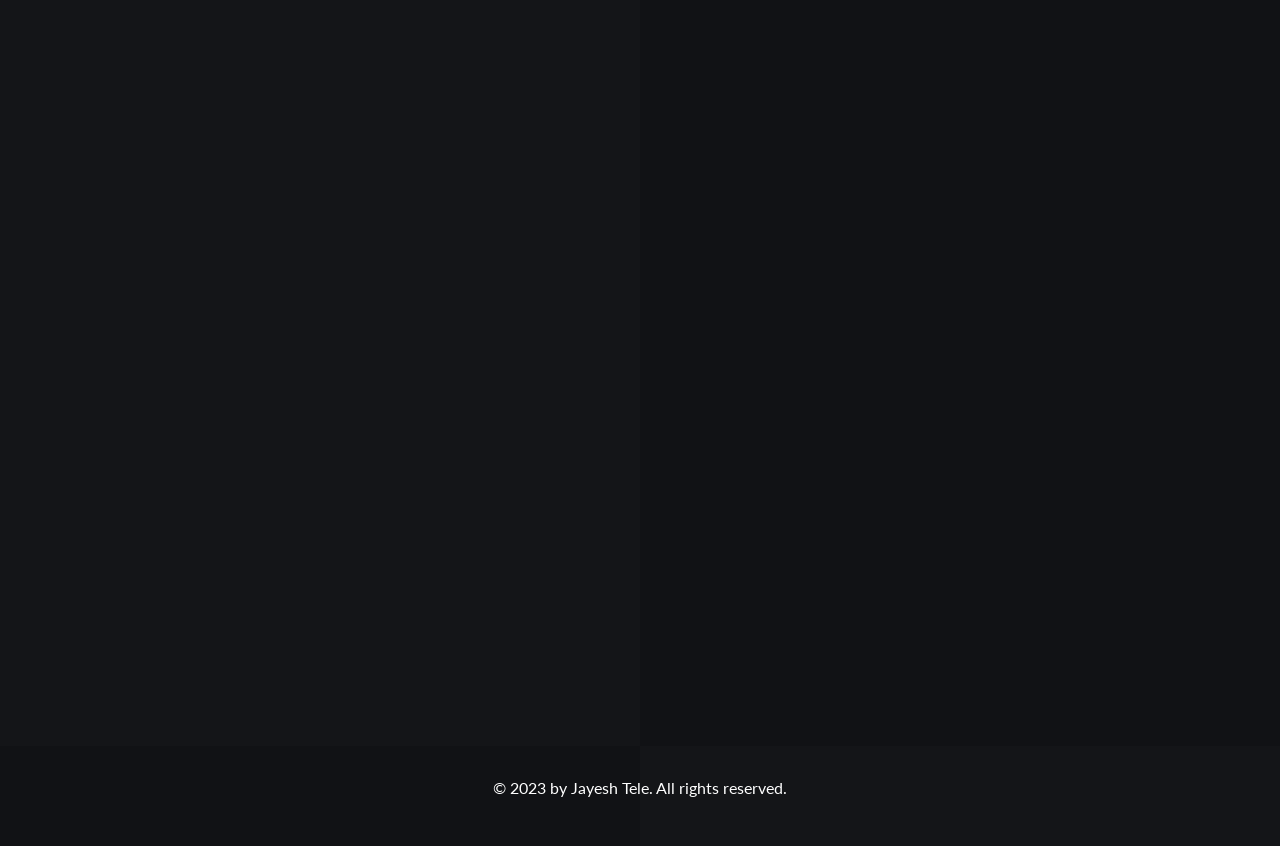
==== commit 6912b386: "Update index.html" ====
--- a/index.html
+++ b/index.html
@@ -93,7 +93,8 @@
             <div class="box-contain">
               <div class="contain">
                 <div class="social">
-                  <a href="https://www.linkedin.com/in/jayesh-tele-9150711b3" target="_blank"><i class="fab fa-linkedin-in"></i></a>
+                  <a href="https://www.linkedin.com/in/jayesh-tele-9150711b3" target="_blank"><i
+                      class="fab fa-linkedin-in"></i></a>
                 </div>
                 <h1 class="pt-3">Jayesh Tele</h1>
                 <h6>Front-End Web Developer</h6>
@@ -274,7 +275,7 @@
               <a href="#" class="color">Learn More<i class="fas fa-arrow-right"></i></a>
             </div>
           </div>
-          
+
           <div class="col-12 col-sm-6 col-xl-3 mt-5" data-aos="zoom-in-left">
             <div class="comp col-11 mx-auto">
               <a href="#"><img src="http://benyreact.ibthemespro.com/img/svg/4.svg" alt=""></i></a>
@@ -286,20 +287,39 @@
       </div>
     </section>
 
+    <section class="certificates" id="scrollspyCertificate">
+      <div class="me container">
+        <h5 class="d-flex me1" data-aos="zoom-in-right">Certificates<div class="line"></div>
+        </h5>
+        <h1 class="col-12 col-lg-6 my-5" data-aos="zoom-in-right text-center">My Certificates</h1>
+        <div class="row">
+          <figure class="col-12 col-lg-6">
+            <img class="col-12" src="./images/Background/Certificate.png" alt="Certificates">
+            <img src="" alt="">
+          </figure>
+          <figure class="col-12 col-lg-6">
+            <img class="col-12" src="./images/Background/Internship.png" alt="Certificates">
+            <img src="" alt="">
+          </figure>
+        </div>
+      </div>
+    </section>
+
     <section class="portfolio" id="scrollspyPortfolio">
-      
+
       <div class="me container">
         <h5 class="d-flex me1">Projects <div class="line"></div>
         </h5>
         <h1 class="col-12 col-lg-6">My Projects</h1>
-        
+
         <div class="row">
           <h1 class="col-12 text-center my-5">React Projects</h1>
           <div class="port col-12 col-lg-6" data-aos="fade-right">
             <img src="images/Background/Spotify-2.0-clone.png" alt="..." class="img-fluid">
             <div class="content">
               <h1>Spotify 2.0 CLone</h1>
-              <button class="btn"><a href="https://spotify-2-0-melody-music-clone.netlify.app/" target="_blank">View More</a></button>
+              <button class="btn"><a href="https://spotify-2-0-melody-music-clone.netlify.app/" target="_blank">View
+                  More</a></button>
             </div>
           </div>
           <div class="port col-12 col-lg-6" data-aos="fade-left">
--- a/css/style.css
+++ b/css/style.css
@@ -274,6 +274,12 @@
 }
 
 .services {
+    background: linear-gradient(90deg,#141518 50%,#111215 50%);
+    color: #fff;
+    padding: 100px 0
+}
+
+.certificates {
     background: linear-gradient(90deg,#141518 50%,#111215 50%);
     color: #fff;
     padding: 100px 0
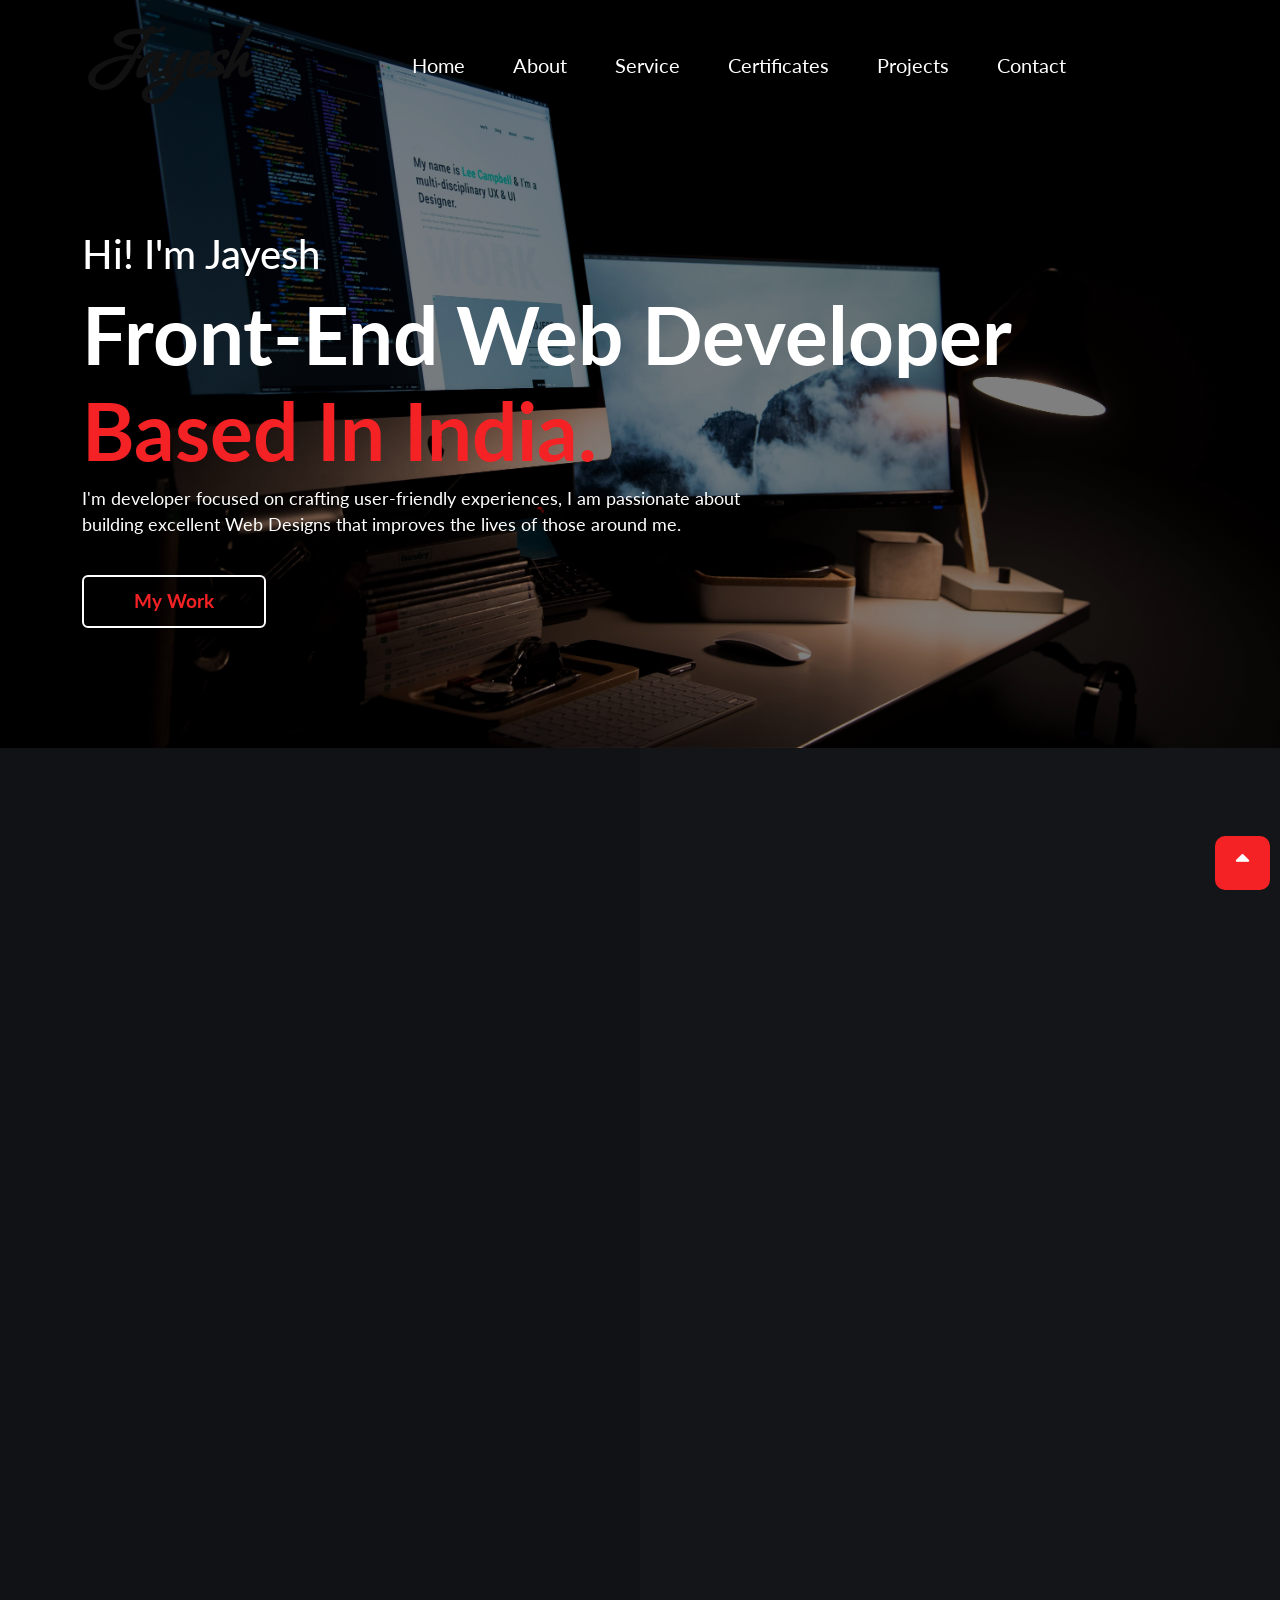
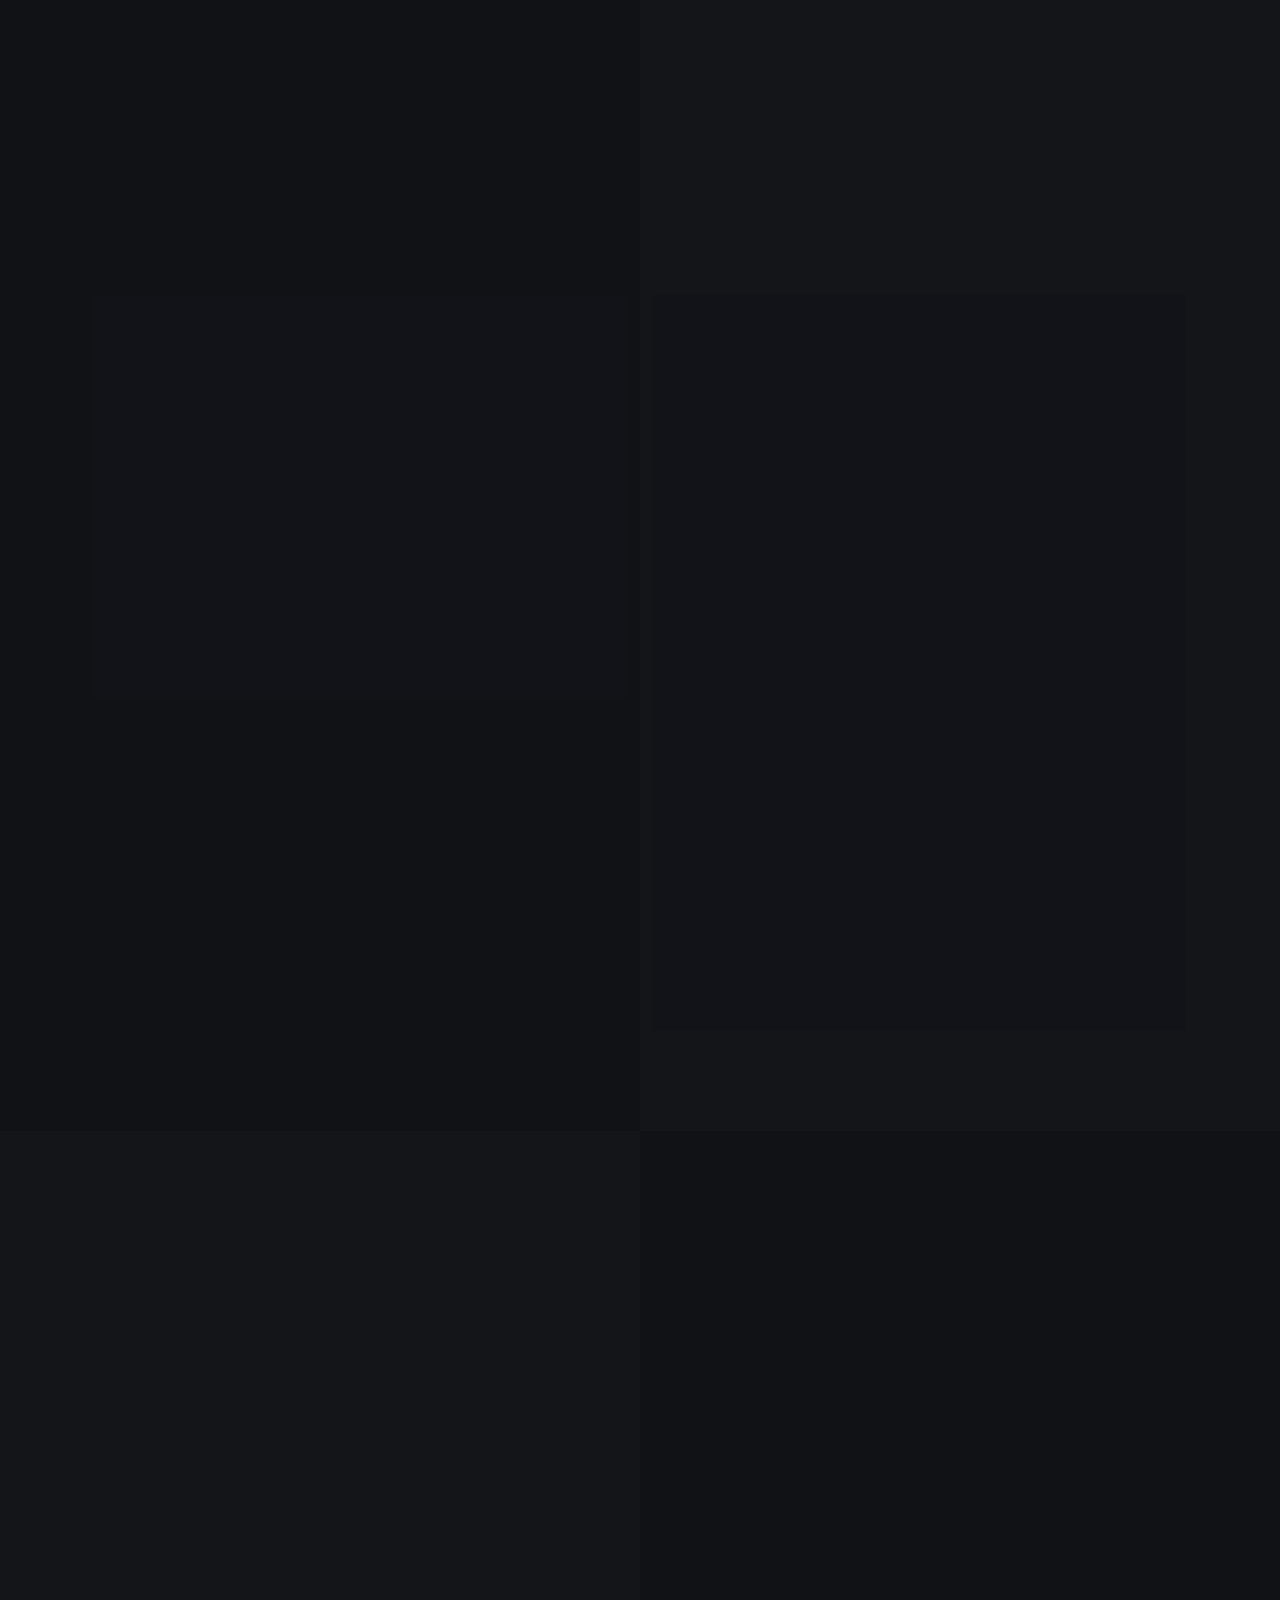
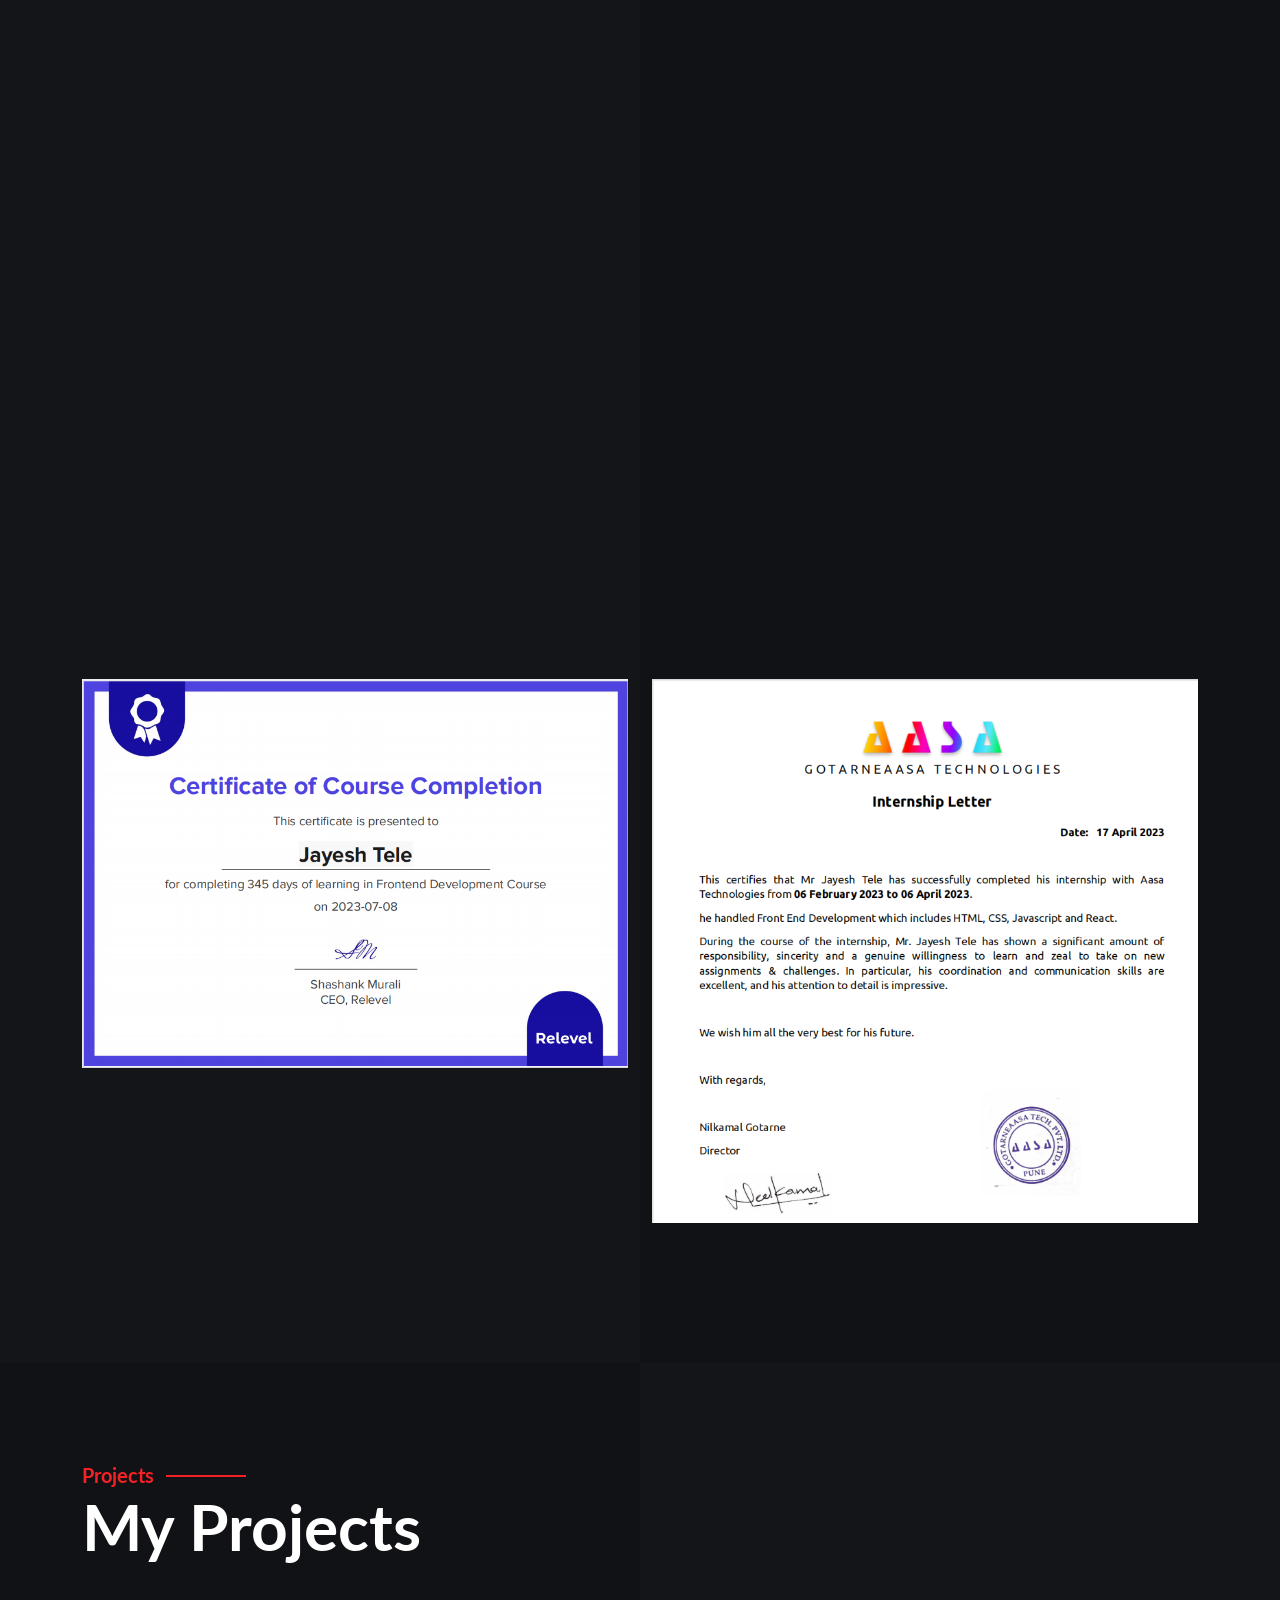
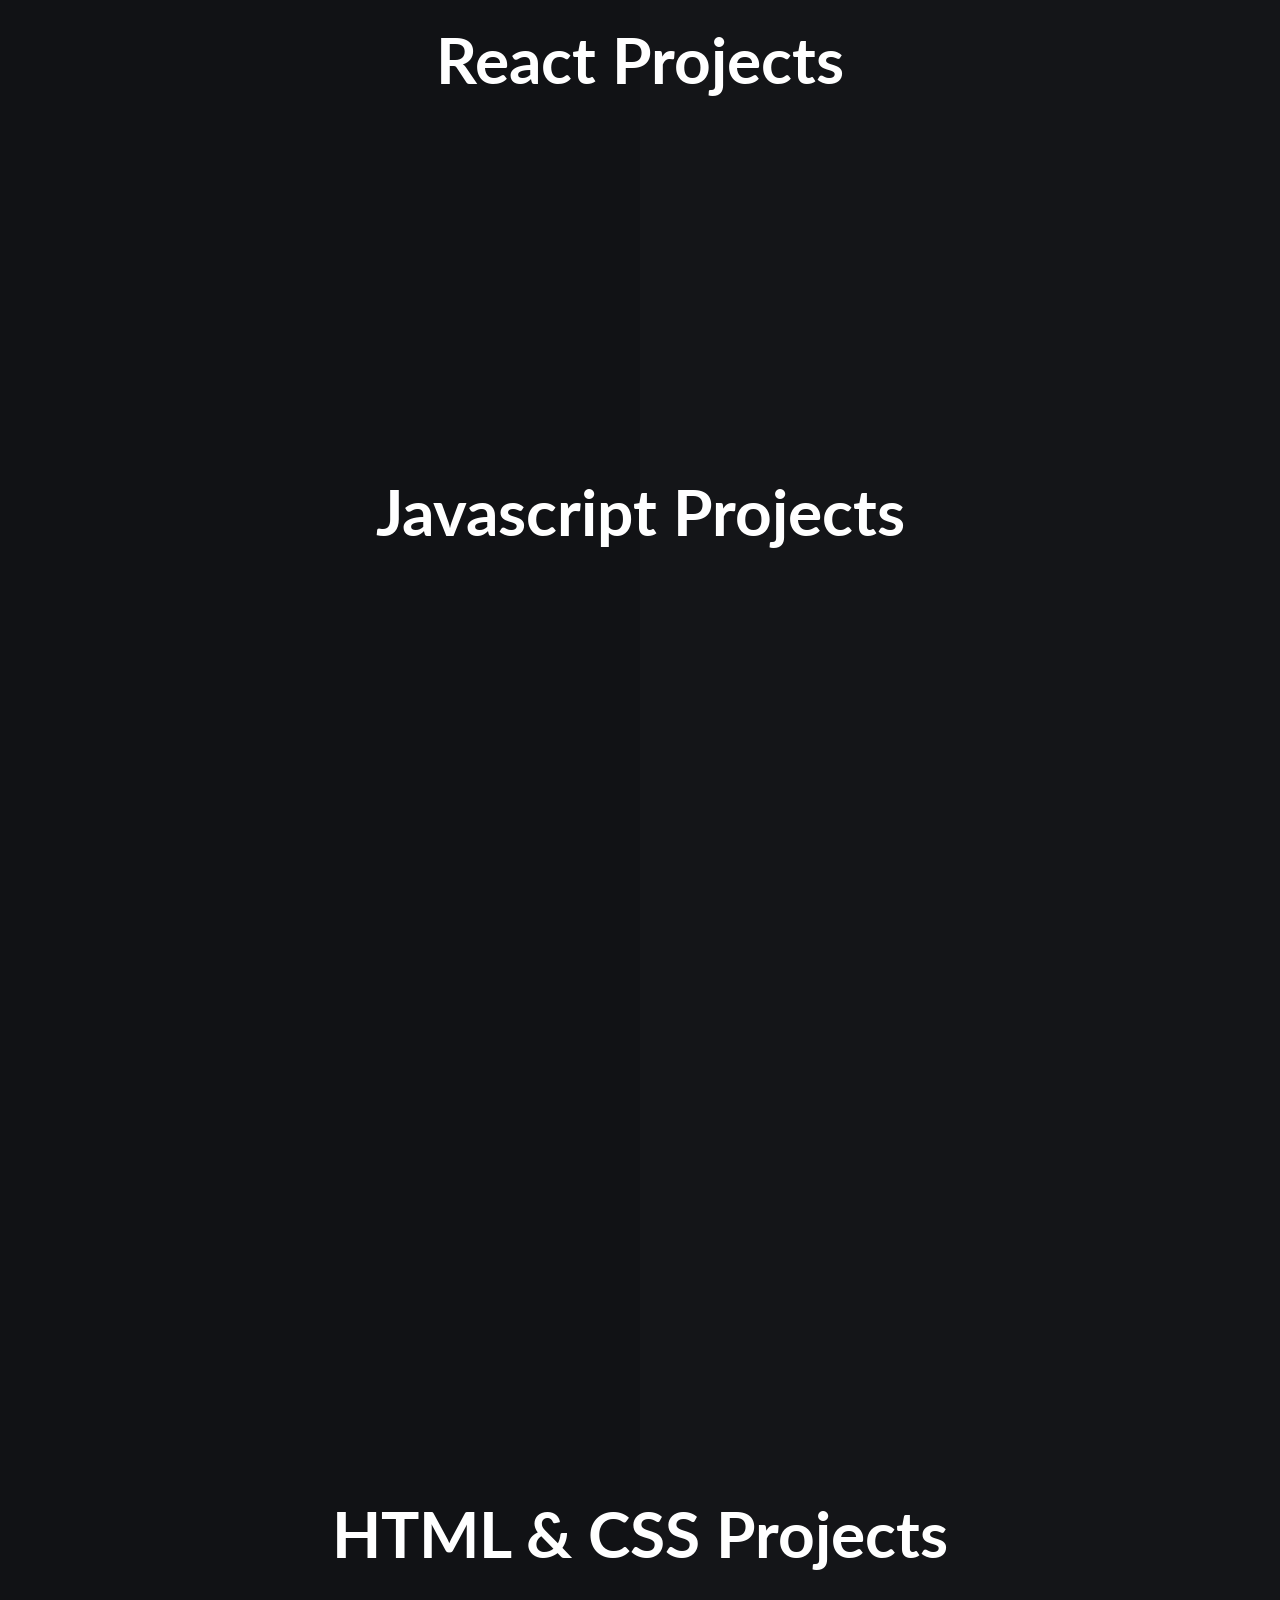
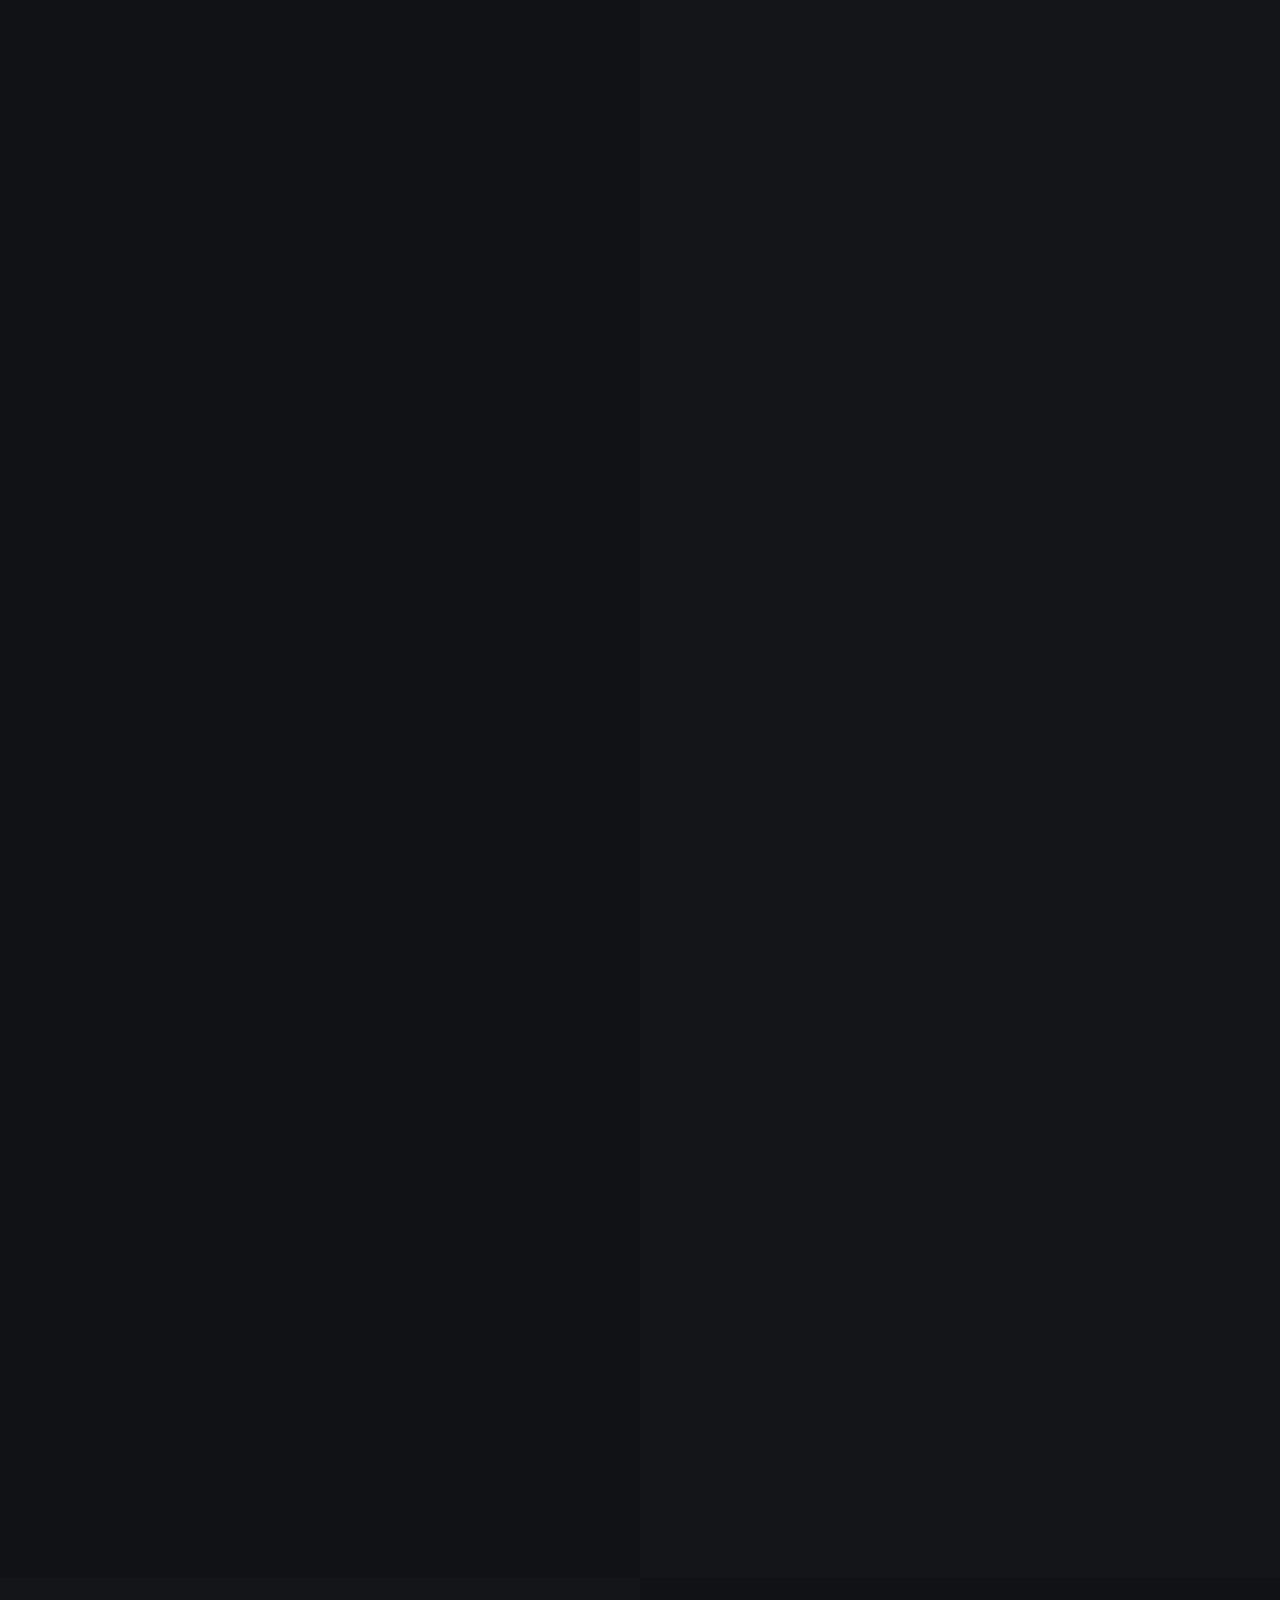
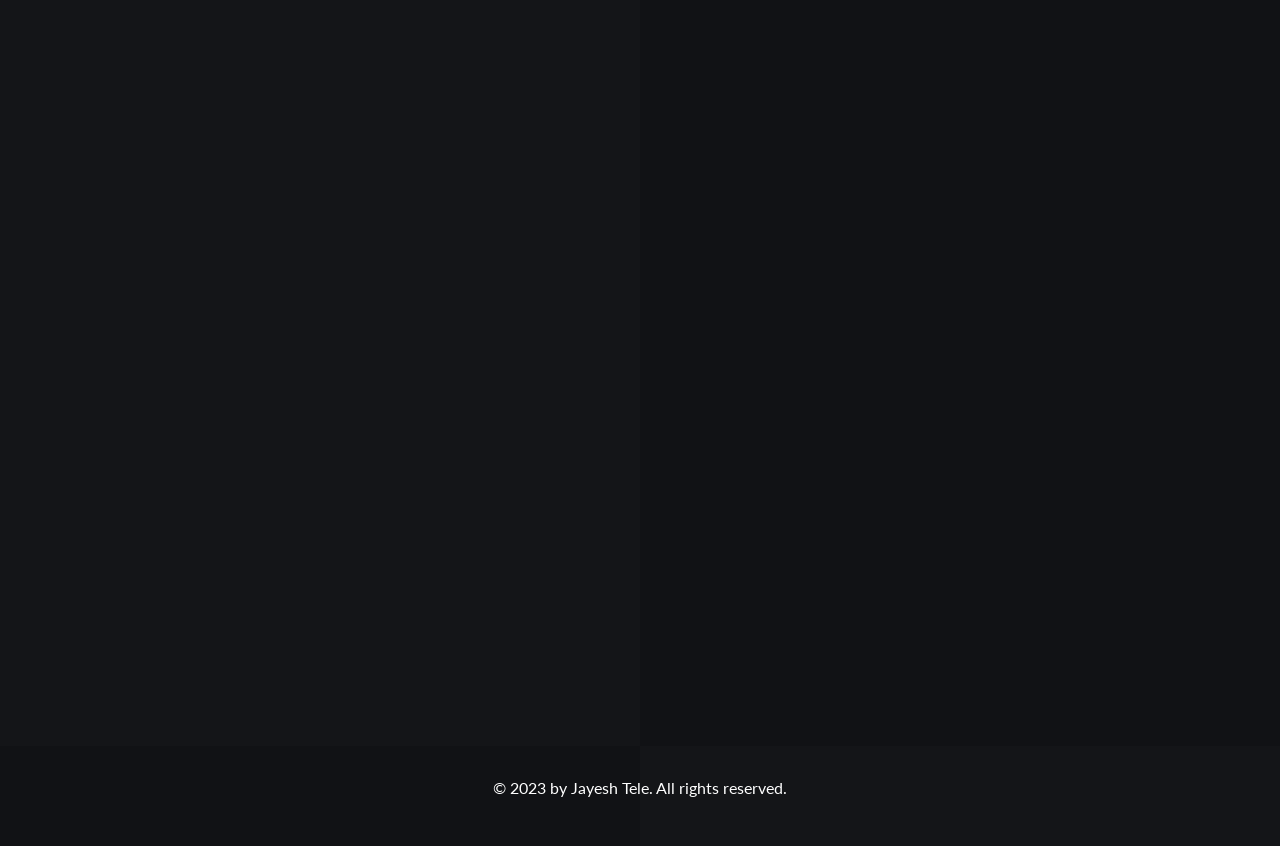
==== commit d44ea6d5: "Update index.html" ====
--- a/index.html
+++ b/index.html
@@ -49,6 +49,7 @@
                 <a class="nav-link active text-white fs-5 ms-3 me-3" href="#scrollspyhome">Home</a>
                 <a class="nav-link text-white fs-5 ms-3 me-3" href="#scrollspyAbout">About</a>
                 <a class="nav-link text-white fs-5 ms-3 me-3" href="#scrollspyService">Service</a>
+                <a class="nav-link text-white fs-5 ms-3 me-3" href="#scrollspyCertificate">Certificates</a>
                 <a class="nav-link text-white fs-5 ms-3 me-3" href="#scrollspyPortfolio">Projects</a>
                 <a class="nav-link text-white fs-5 ms-3 me-3" href="#scrollspyContact">Contact</a>
               </div>
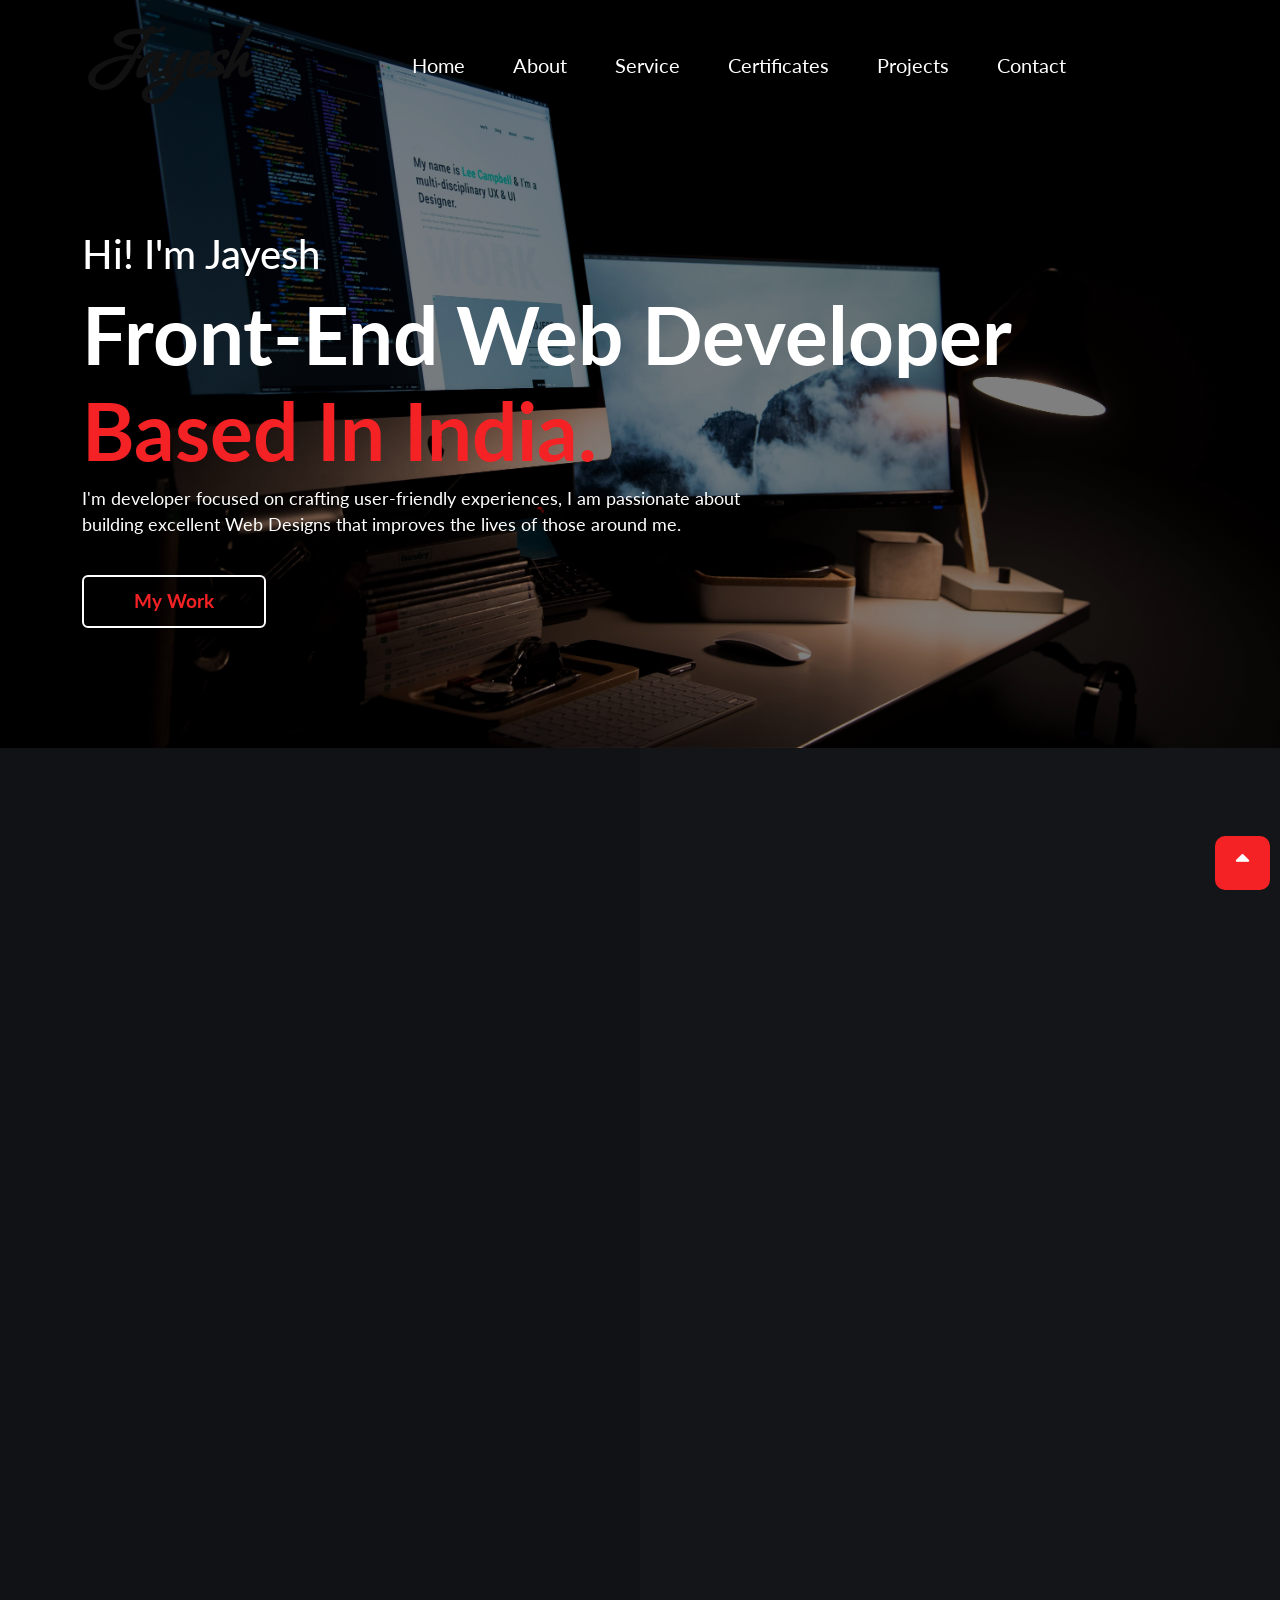
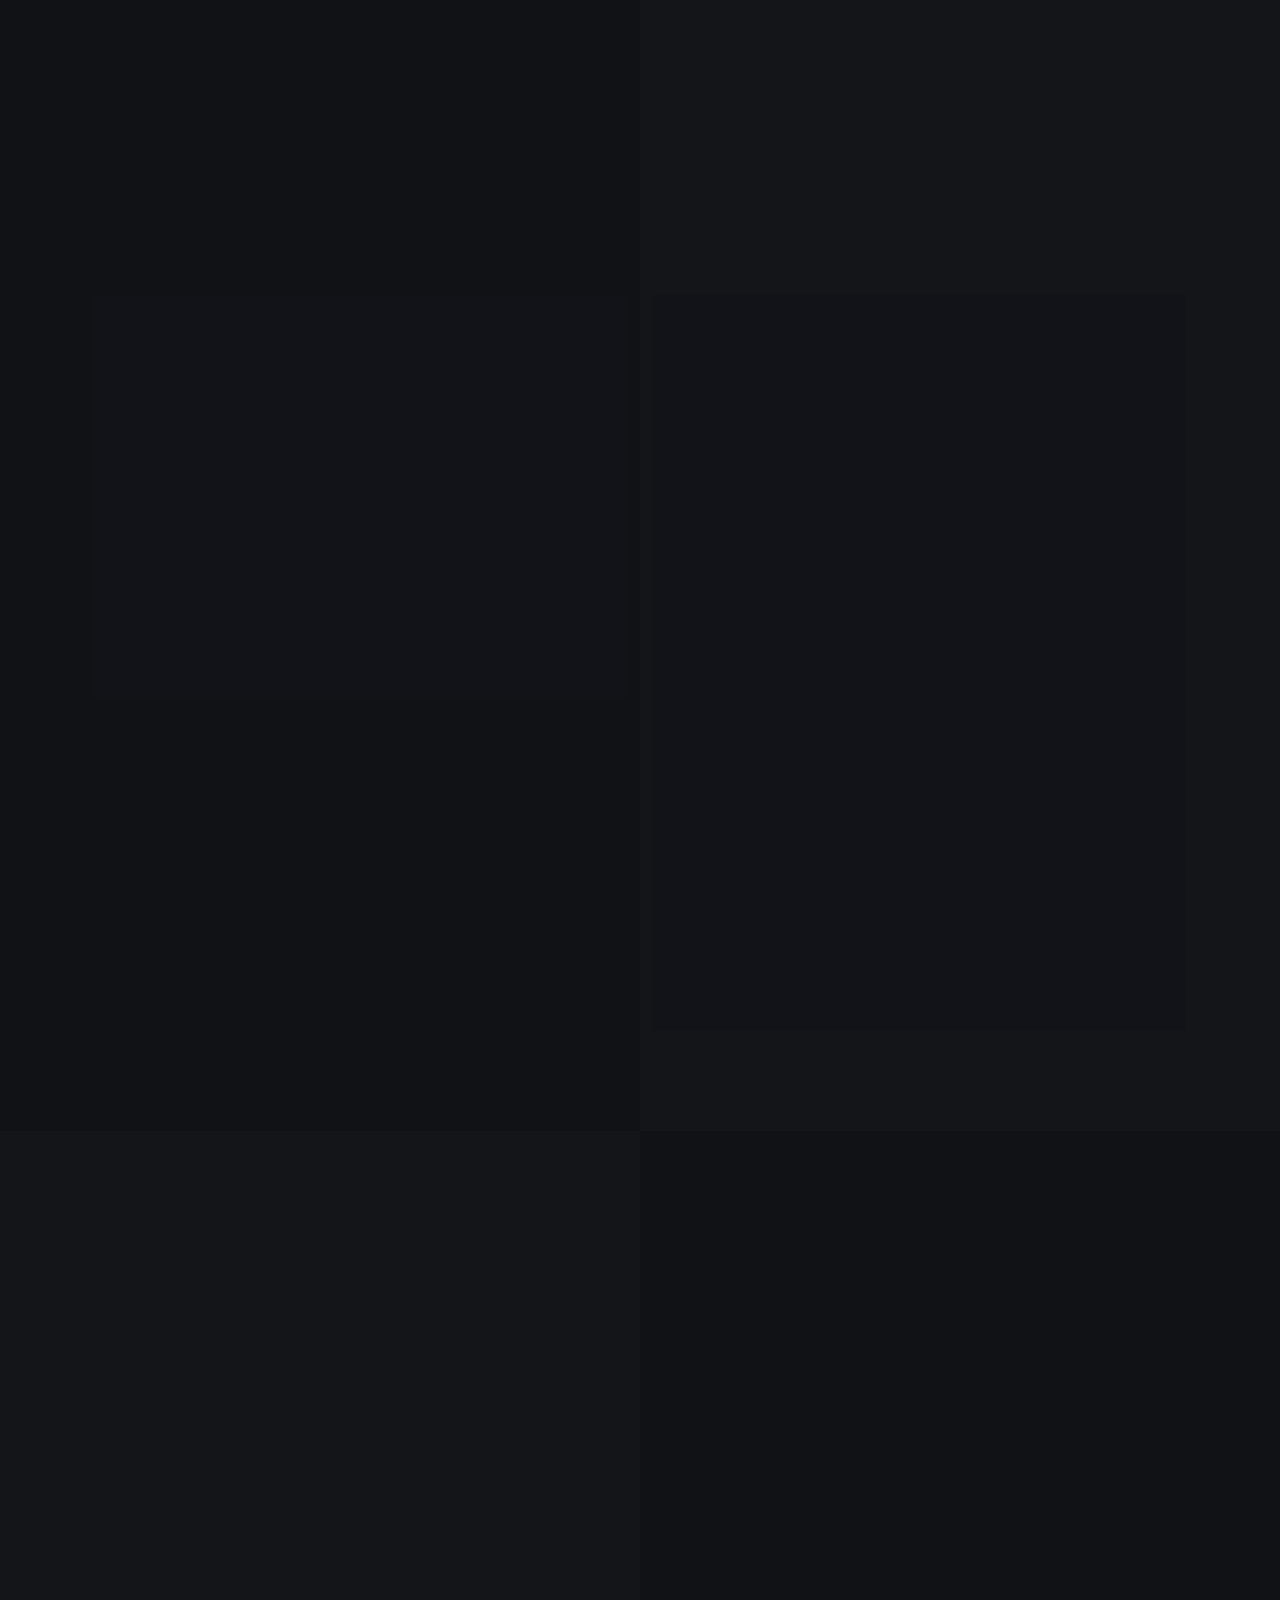
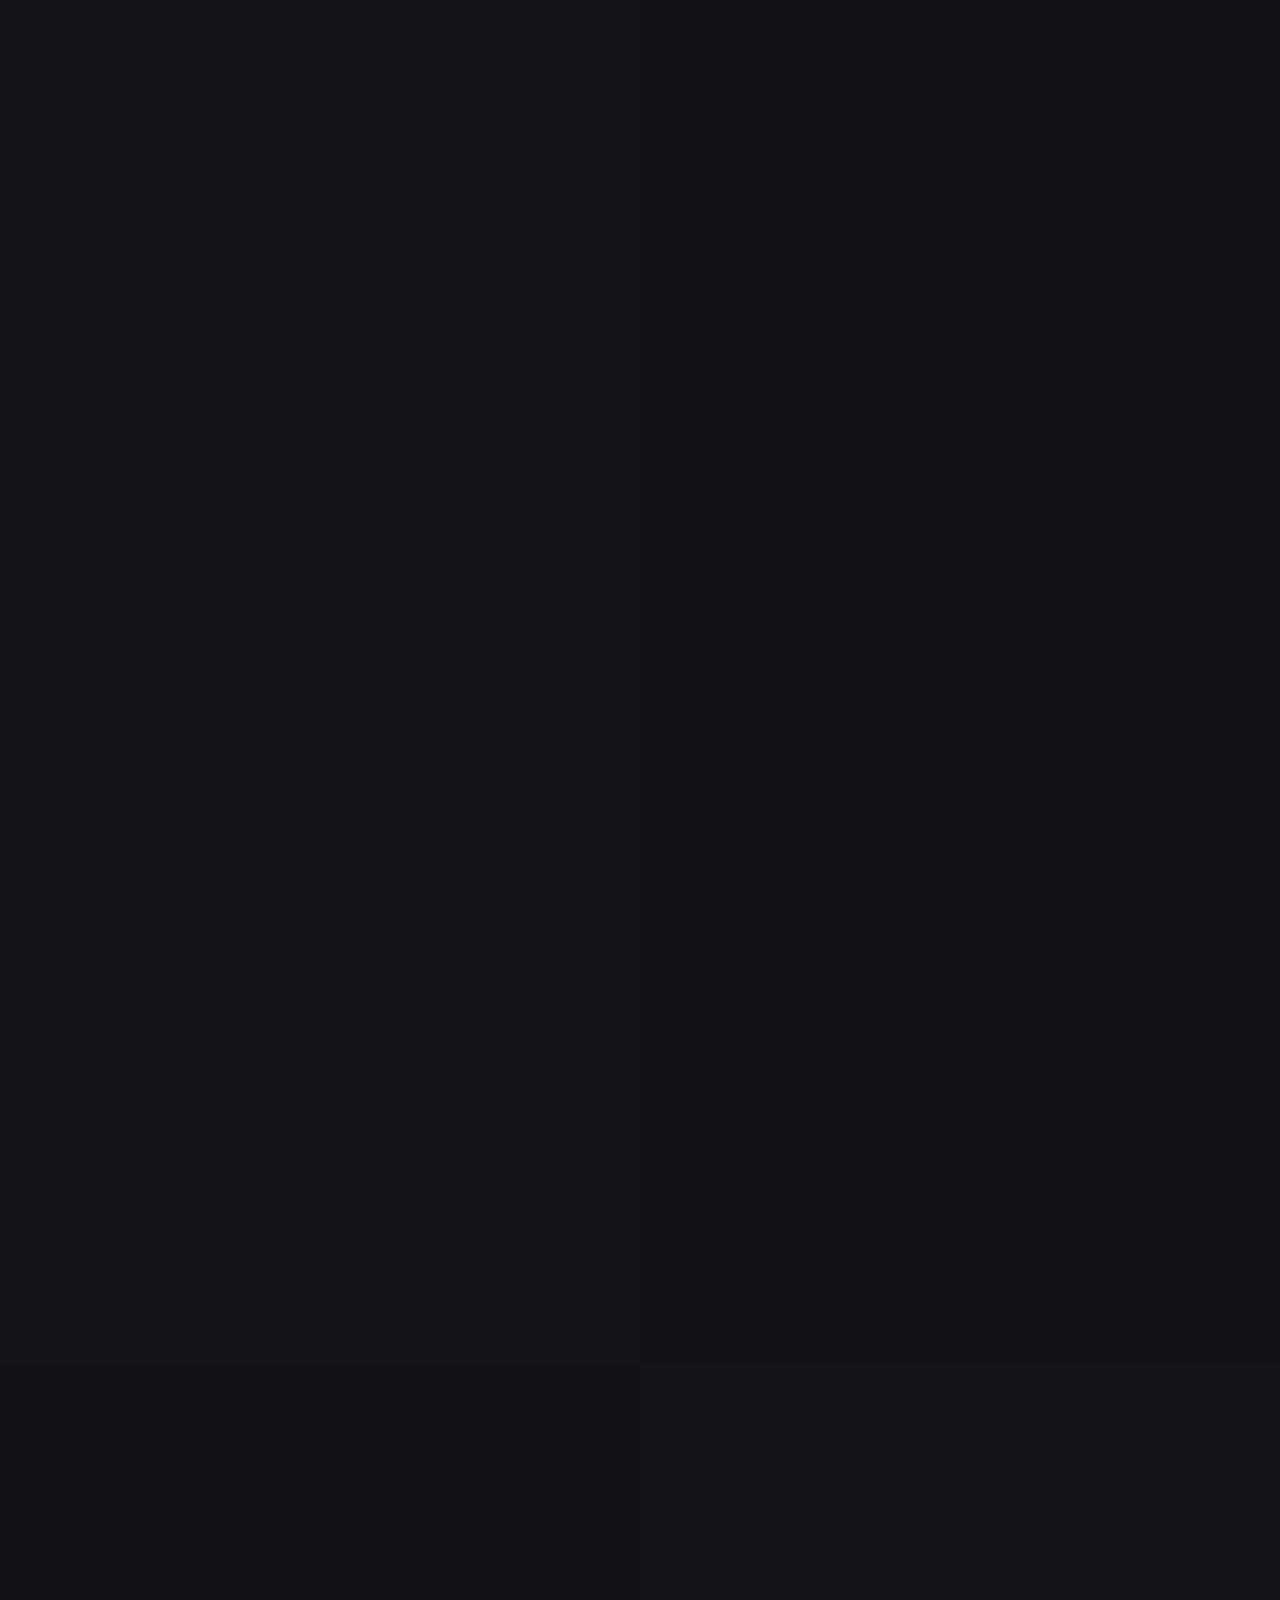
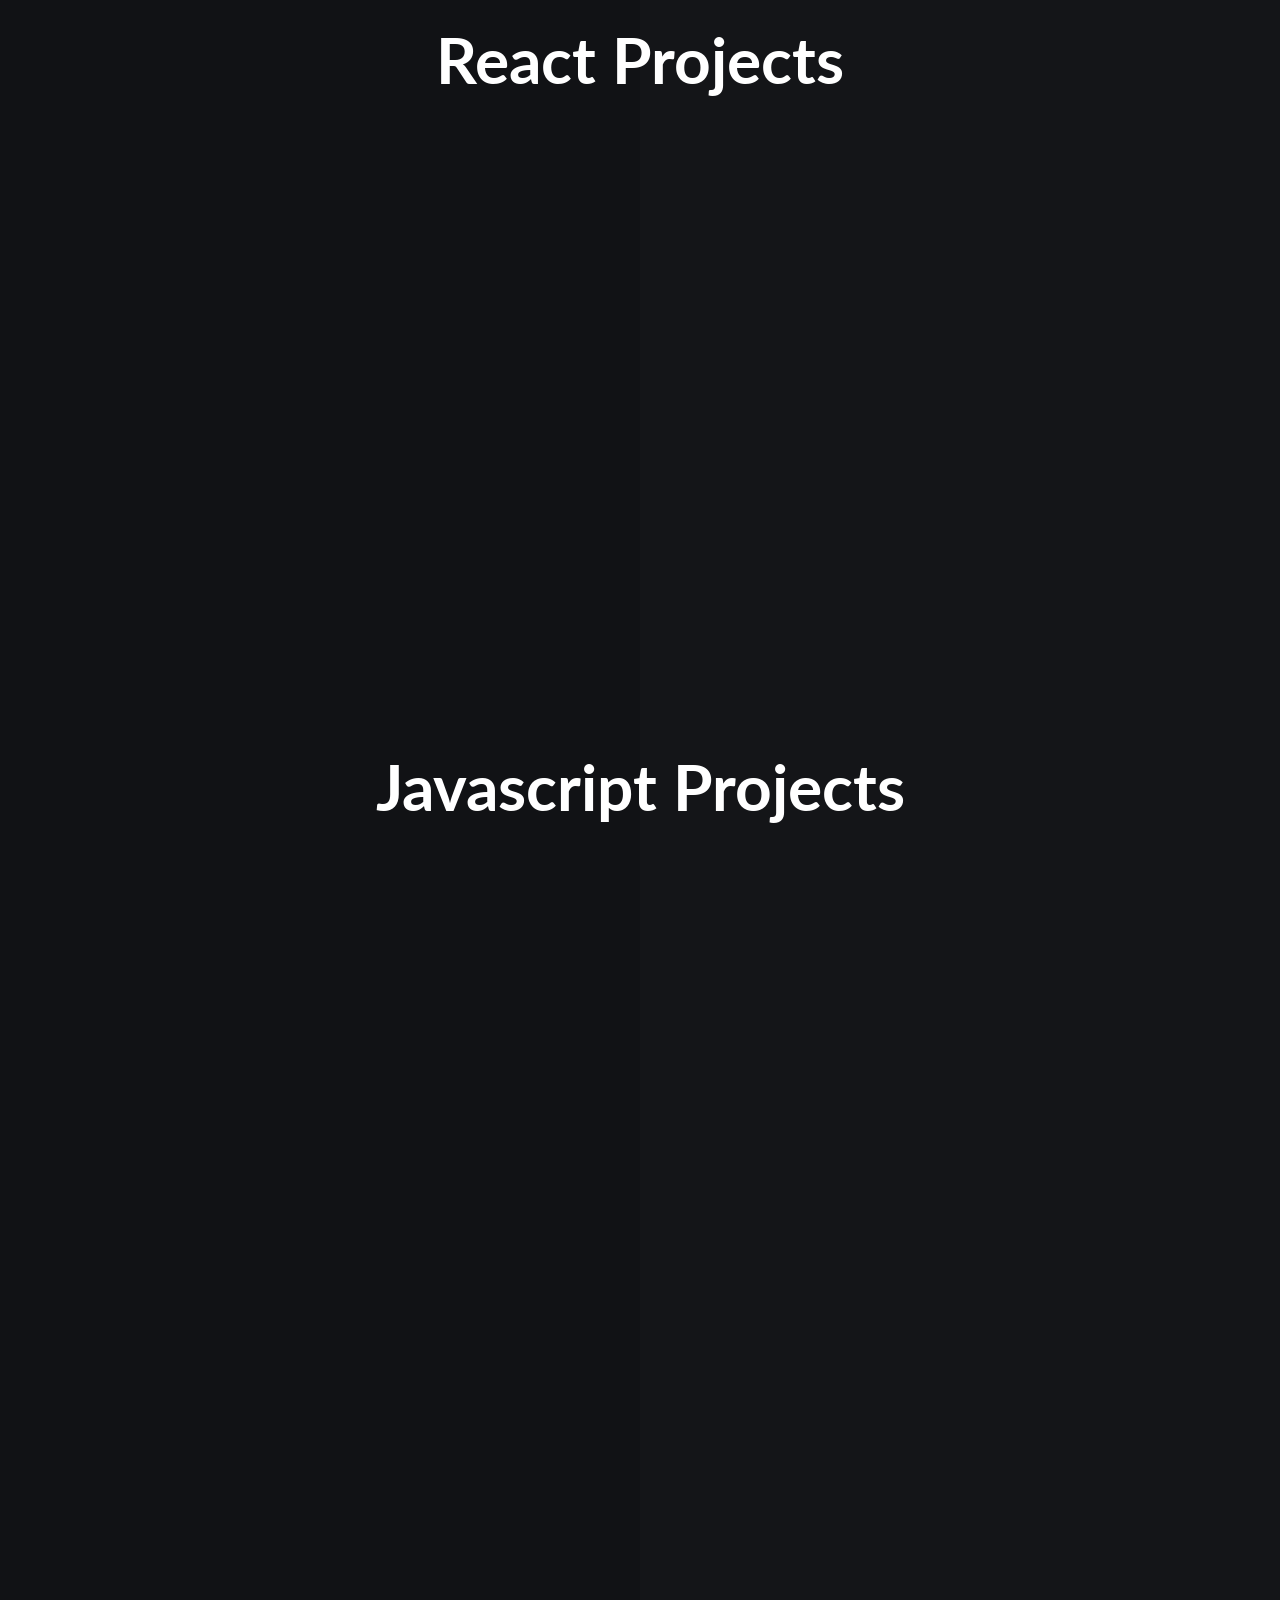
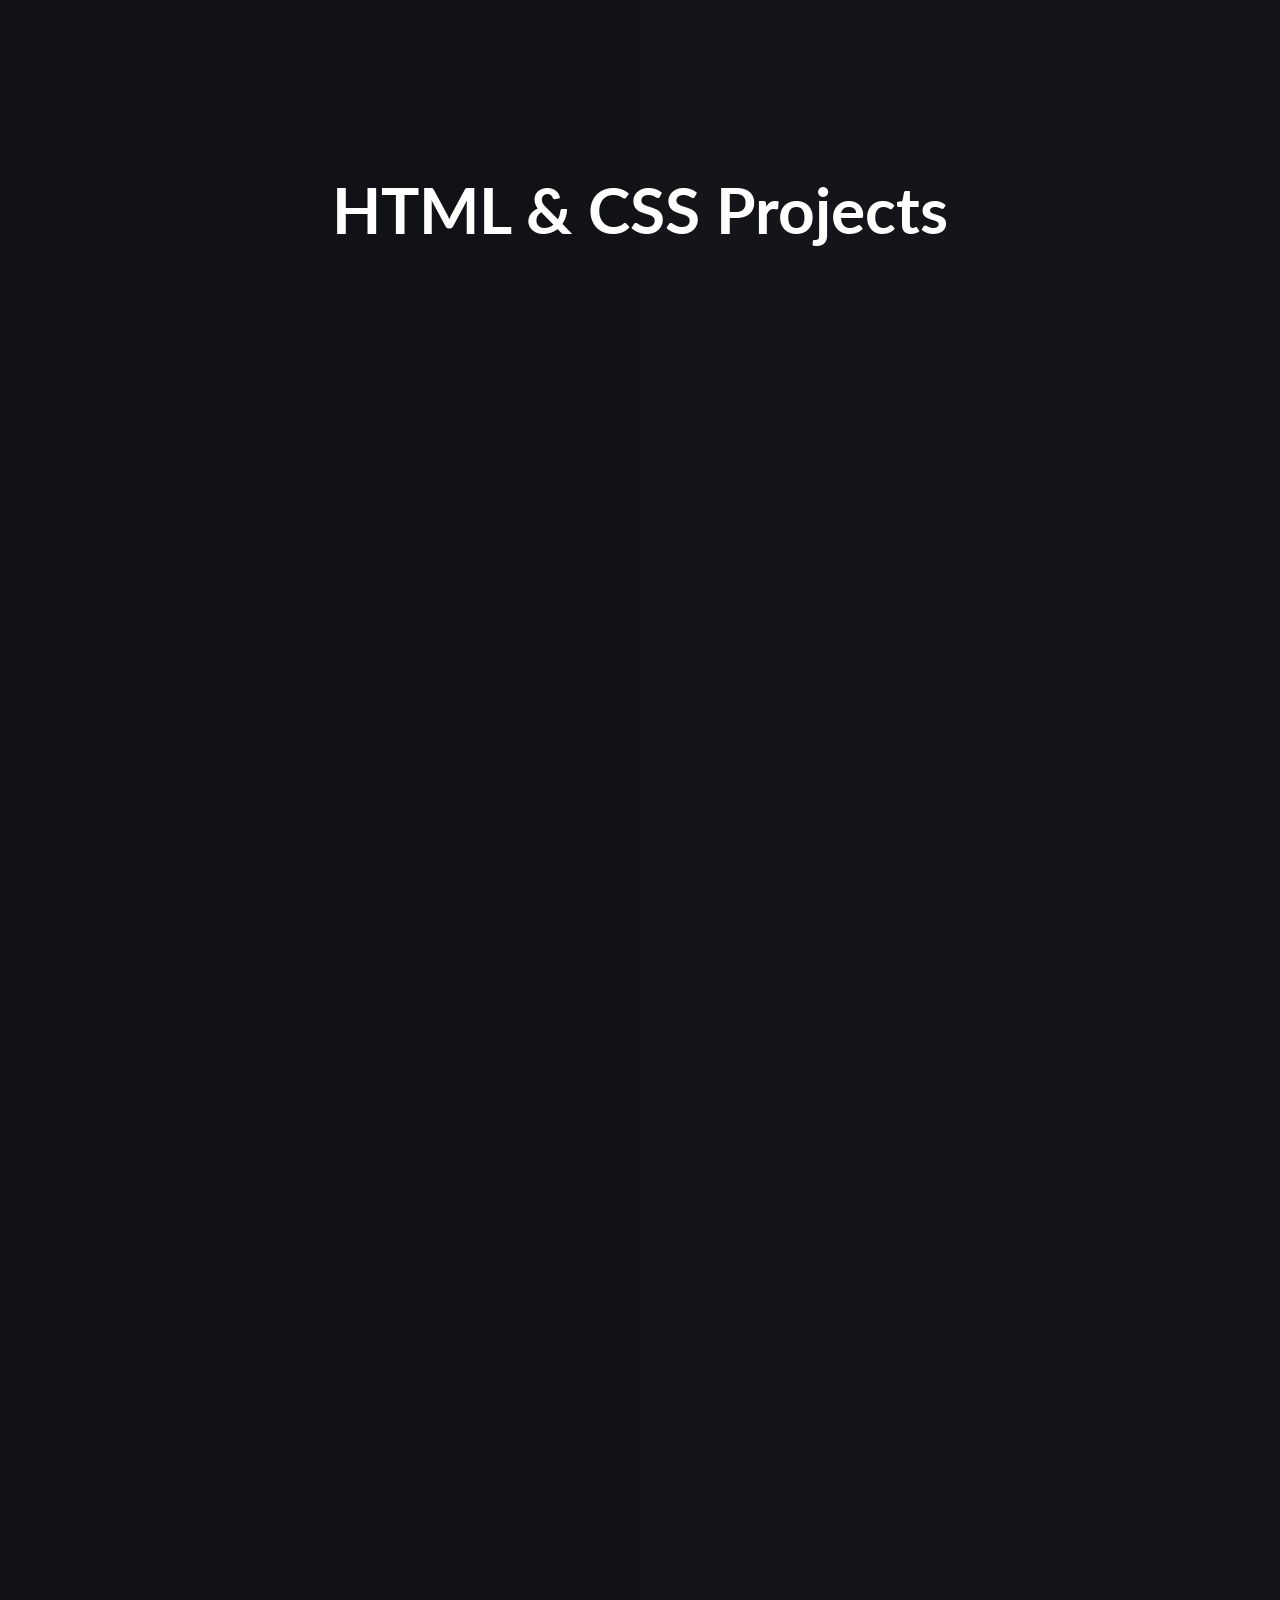
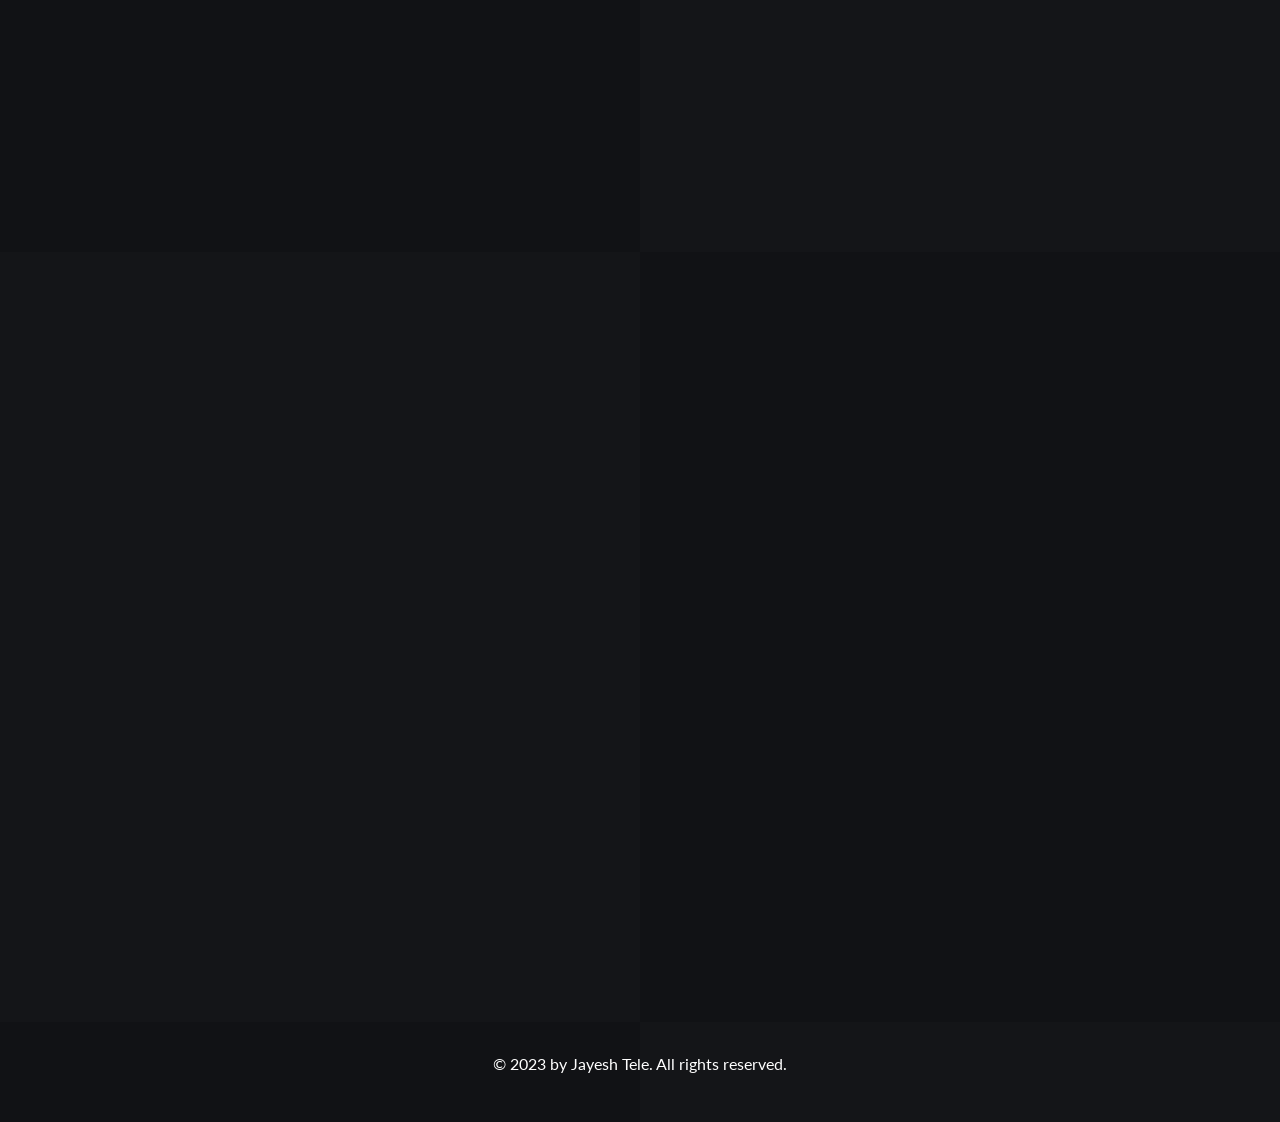
==== commit e8722d8d: "Update index.html" ====
--- a/index.html
+++ b/index.html
@@ -292,13 +292,13 @@
       <div class="me container">
         <h5 class="d-flex me1" data-aos="zoom-in-right">Certificates<div class="line"></div>
         </h5>
-        <h1 class="col-12 col-lg-6 my-5" data-aos="zoom-in-right text-center">My Certificates</h1>
+        <h1 class="col-12 col-lg-6 my-5" data-aos="zoom-in-right">My Certificates</h1>
         <div class="row">
-          <figure class="col-12 col-lg-6">
+          <figure class="col-12 col-lg-6" data-aos="fade-right">
             <img class="col-12" src="./images/Background/Certificate.png" alt="Certificates">
             <img src="" alt="">
           </figure>
-          <figure class="col-12 col-lg-6">
+          <figure class="col-12 col-lg-6" data-aos="fade-left">
             <img class="col-12" src="./images/Background/Internship.png" alt="Certificates">
             <img src="" alt="">
           </figure>
@@ -309,13 +309,21 @@
     <section class="portfolio" id="scrollspyPortfolio">
 
       <div class="me container">
-        <h5 class="d-flex me1">Projects <div class="line"></div>
+        <h5 class="d-flex me1" data-aos="zoom-in-right">Projects <div class="line"></div>
         </h5>
-        <h1 class="col-12 col-lg-6">My Projects</h1>
+        <h1 class="col-12 col-lg-6" data-aos="zoom-in-right">My Projects</h1>
 
         <div class="row">
           <h1 class="col-12 text-center my-5">React Projects</h1>
           <div class="port col-12 col-lg-6" data-aos="fade-right">
+            <img src="images/Background/coindasher.png" alt="..." class="img-fluid">
+            <div class="content">
+              <h1>Cryptocurrency App</h1>
+              <button class="btn"><a href="https://coindasher.netlify.app/" target="_blank">View
+                  More</a></button>
+            </div>
+          </div>
+          <div class="port col-12 col-lg-6" data-aos="fade-left">
             <img src="images/Background/Spotify-2.0-clone.png" alt="..." class="img-fluid">
             <div class="content">
               <h1>Spotify 2.0 CLone</h1>
@@ -323,7 +331,7 @@
                   More</a></button>
             </div>
           </div>
-          <div class="port col-12 col-lg-6" data-aos="fade-left">
+          <div class="port col-12 col-lg-6" data-aos="fade-right">
             <img src="images/Background/Tic Tac Toe App.png" alt="..." class="img-fluid">
             <div class="content">
               <h1>Tic Tac Toe App</h1>
@@ -332,7 +340,7 @@
             </div>
           </div>
           <h1 class="col-12 text-center my-5">Javascript Projects</h1>
-          <div class="port col-12 col-lg-6" data-aos="fade-left">
+          <div class="port col-12 col-lg-6" data-aos="fade-right">
             <img src="images/Background/Cash register manager App.png" alt="..." class="img-fluid">
             <div class="content">
               <h1>Cash register manager App</h1>
@@ -347,7 +355,7 @@
                   More</a></button>
             </div>
           </div>
-          <div class="port col-12 col-lg-6" data-aos="fade-left">
+          <div class="port col-12 col-lg-6" data-aos="fade-right">
             <img src="images/Background/Stocks.png" alt="..." class="img-fluid">
             <div class="content">
               <h1>Stocks Profit/Loss App</h1>
@@ -363,7 +371,7 @@
                   More</a></button>
             </div>
           </div>
-          <div class="port col-12 col-lg-6" data-aos="fade-left">
+          <div class="port col-12 col-lg-6" data-aos="fade-right">
             <img src="images/Background/Calculator.png" alt="..." class="img-fluid">
             <div class="content">
               <h1>Calculator</h1>
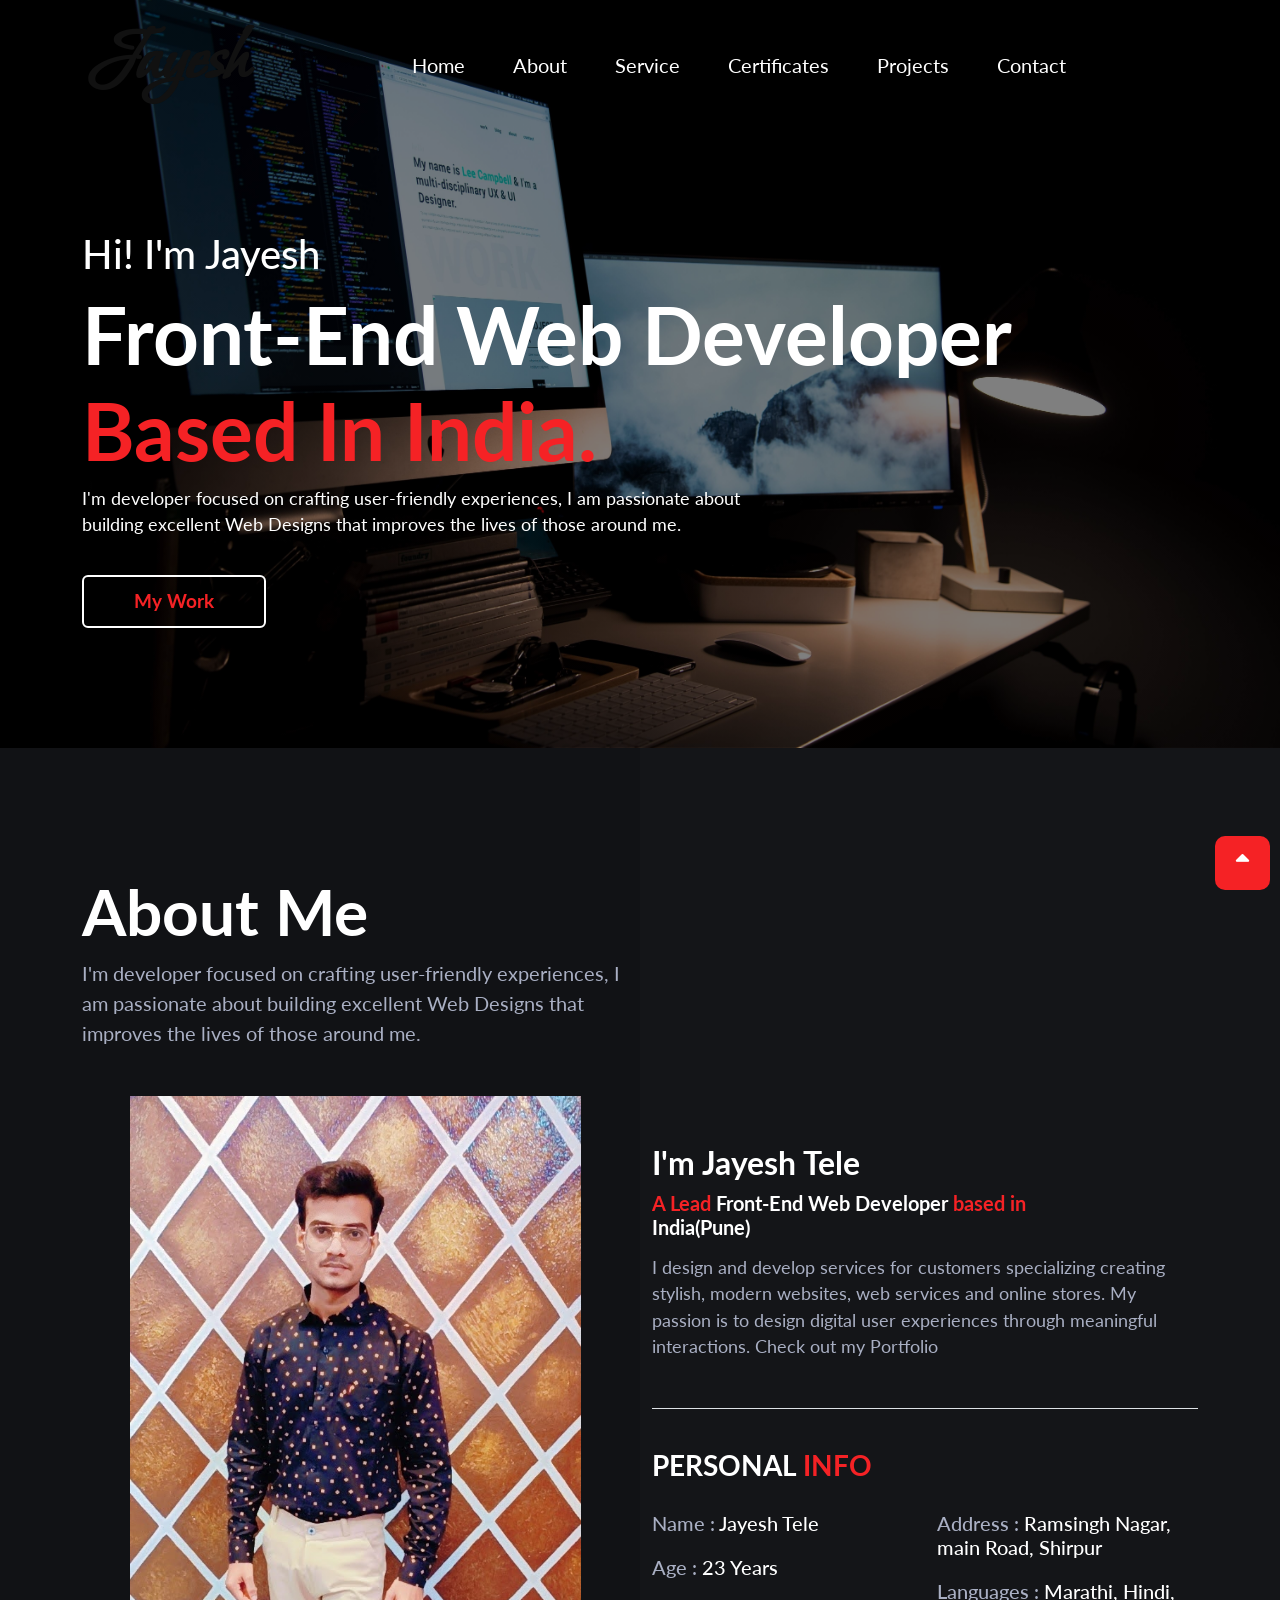
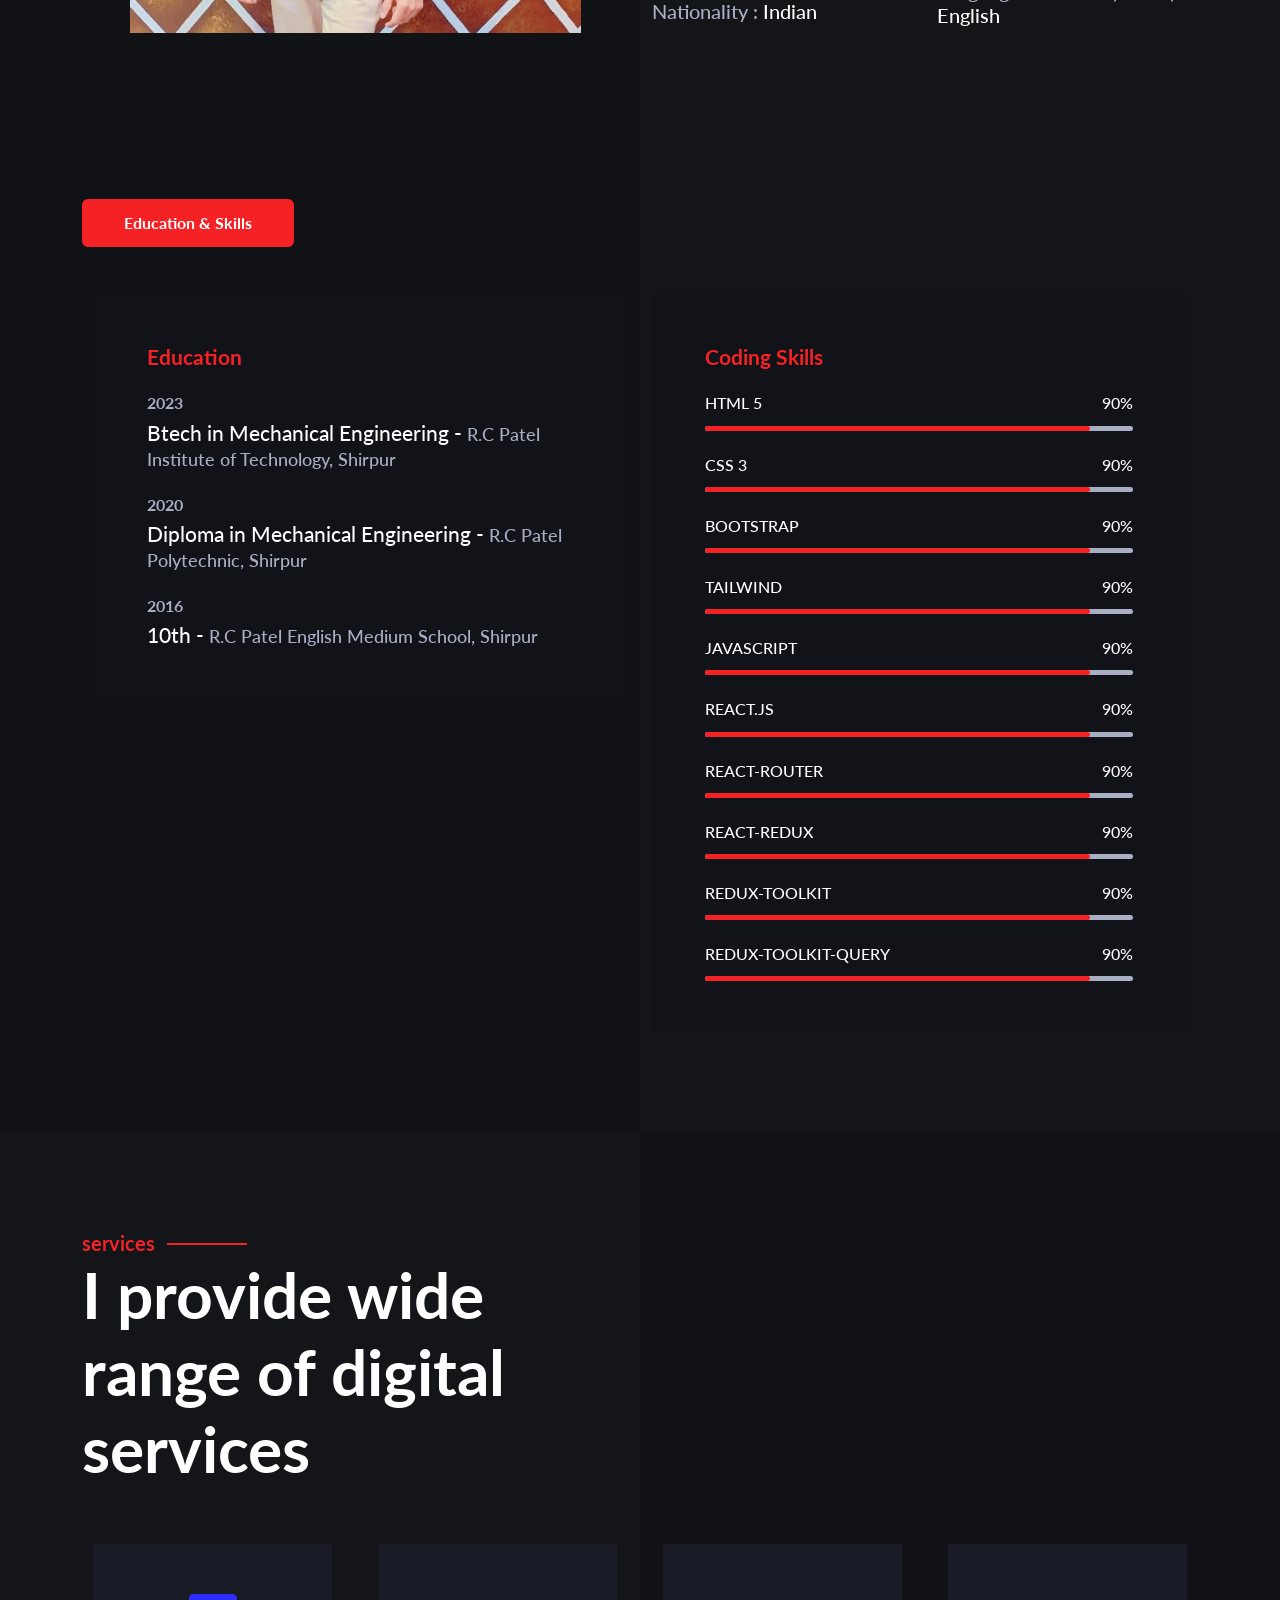
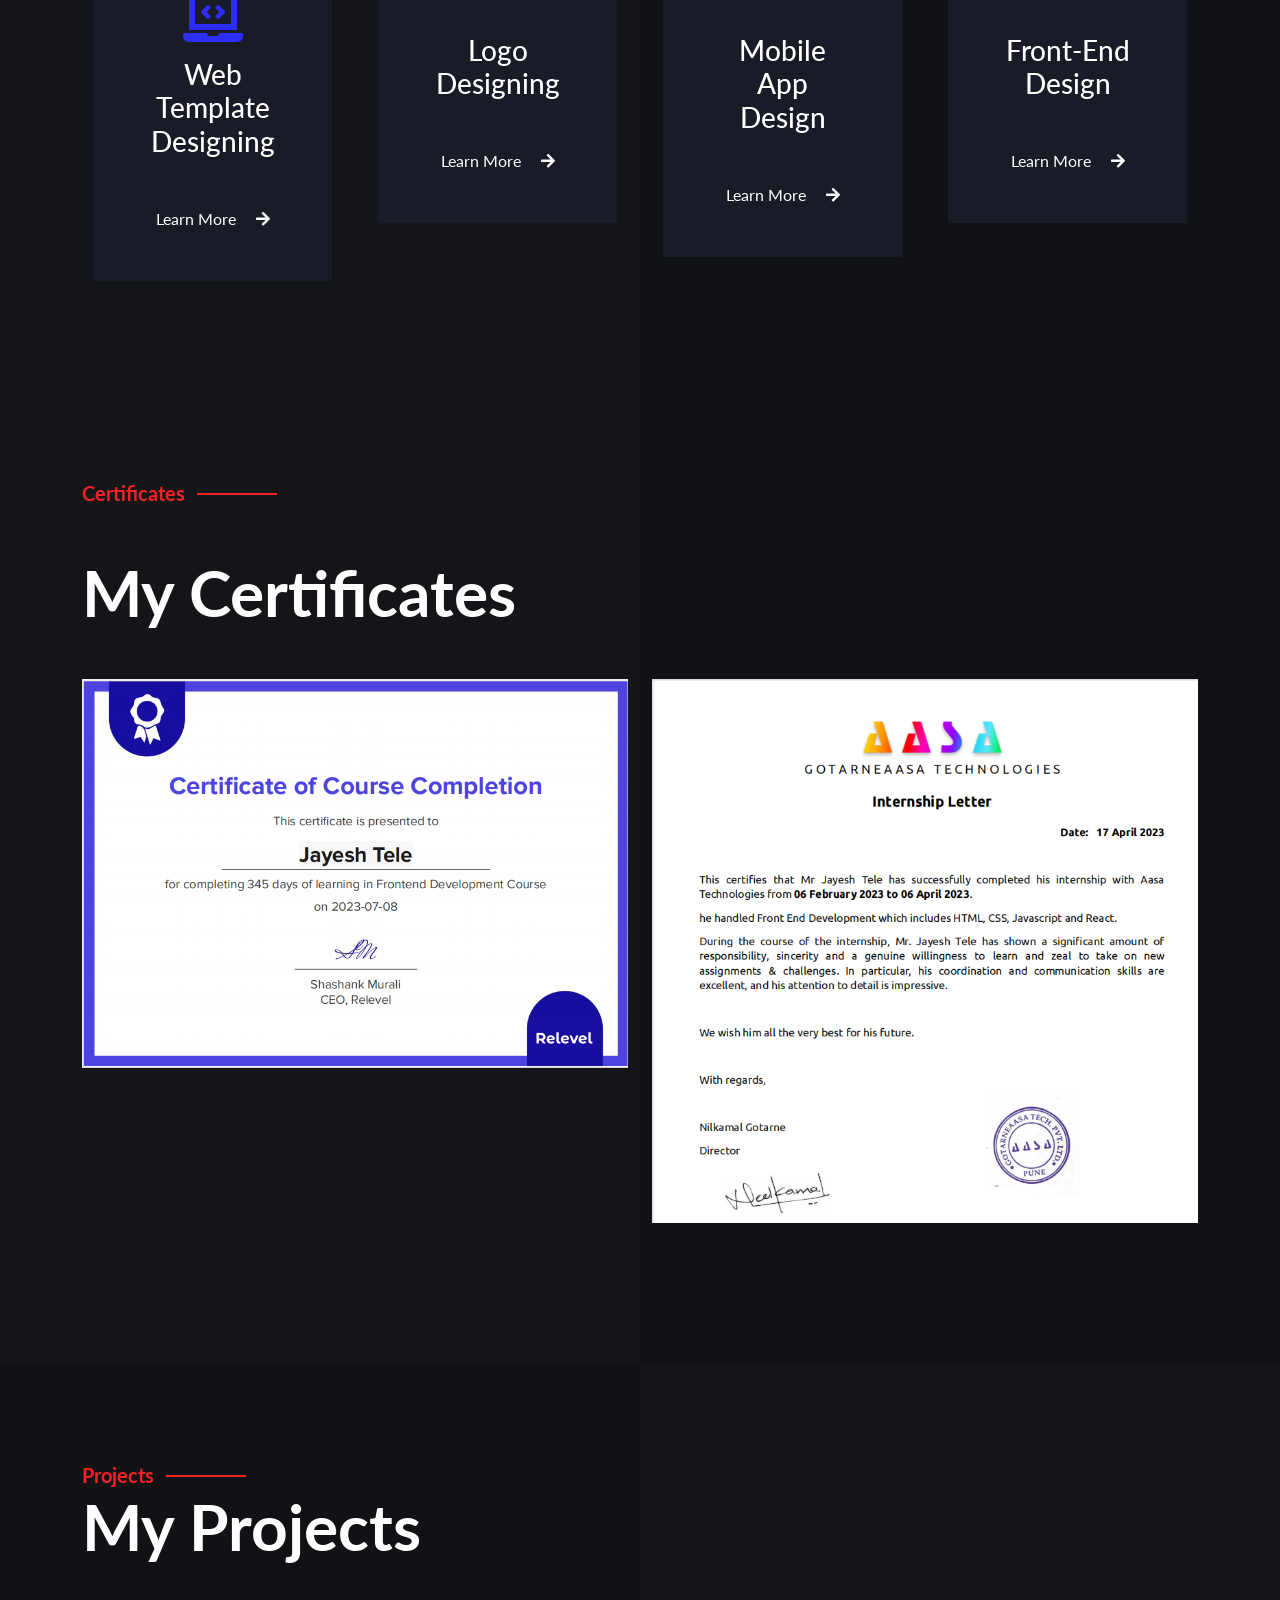
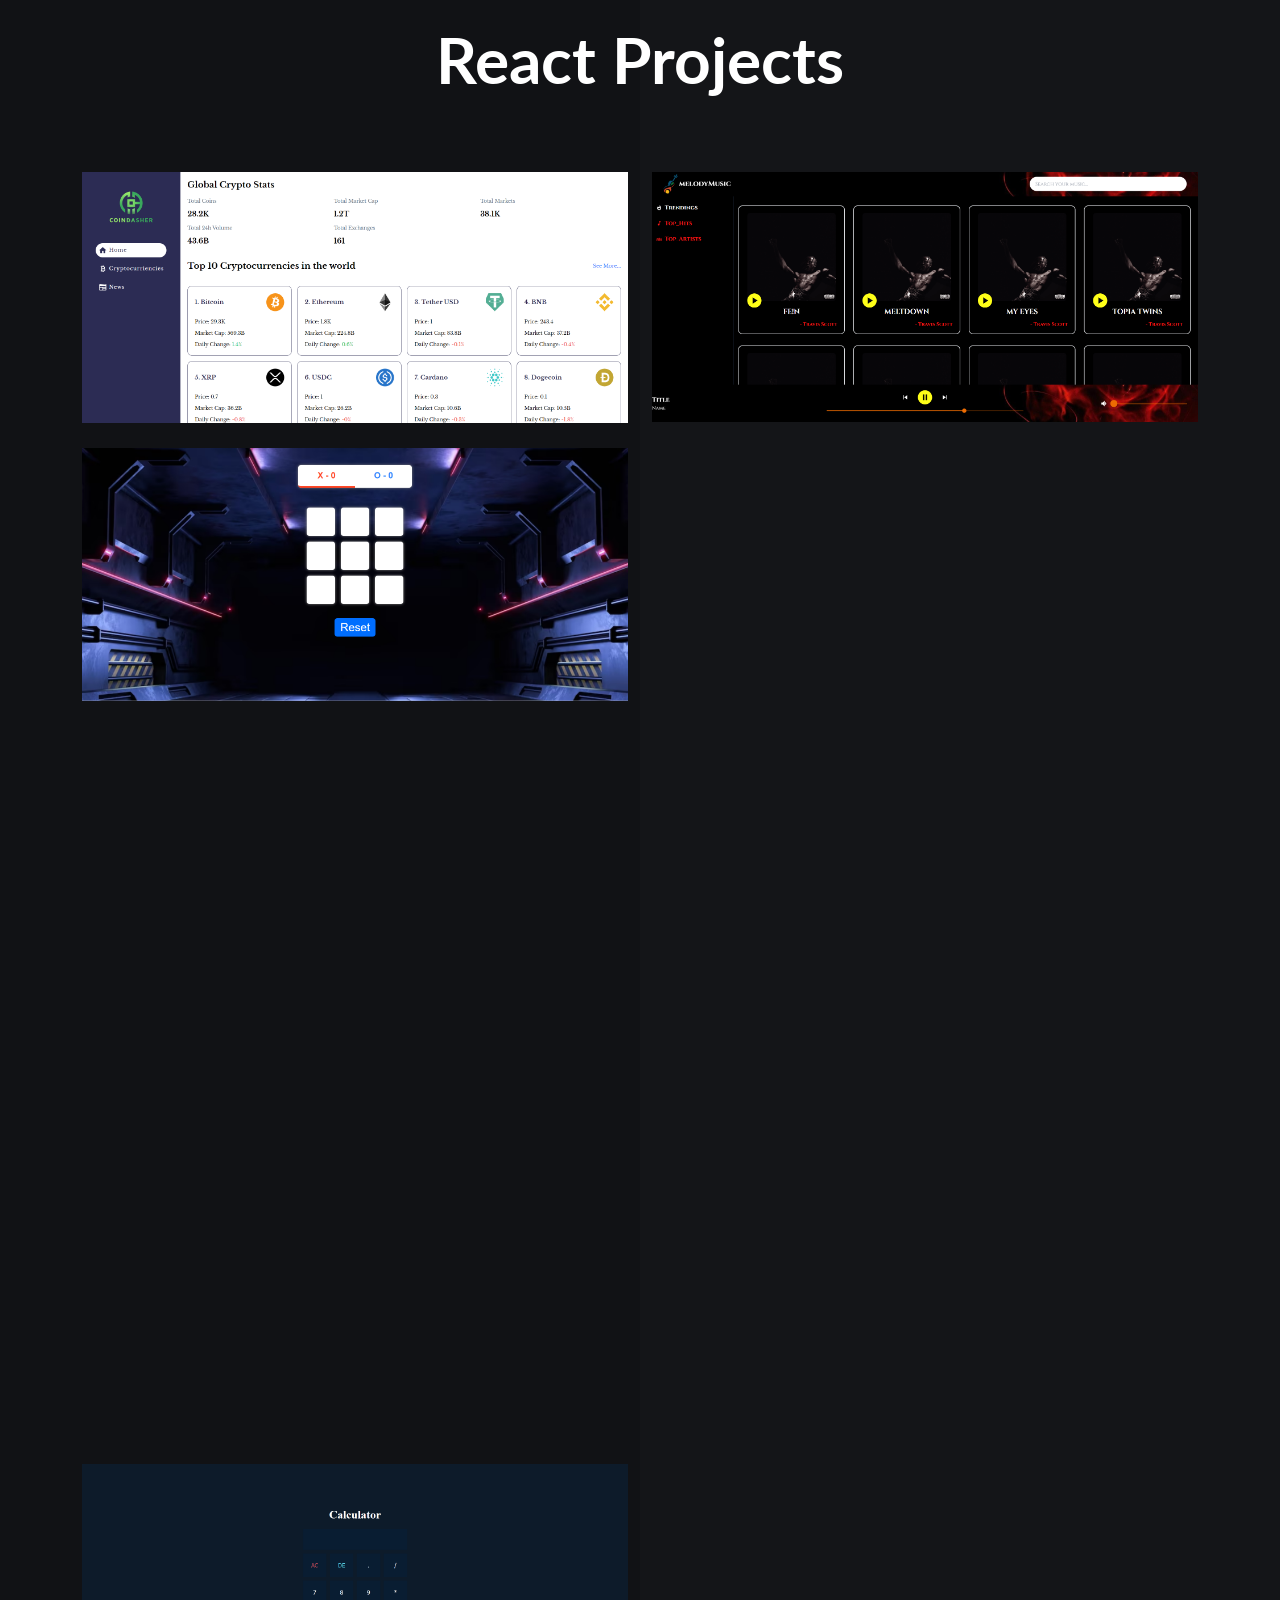
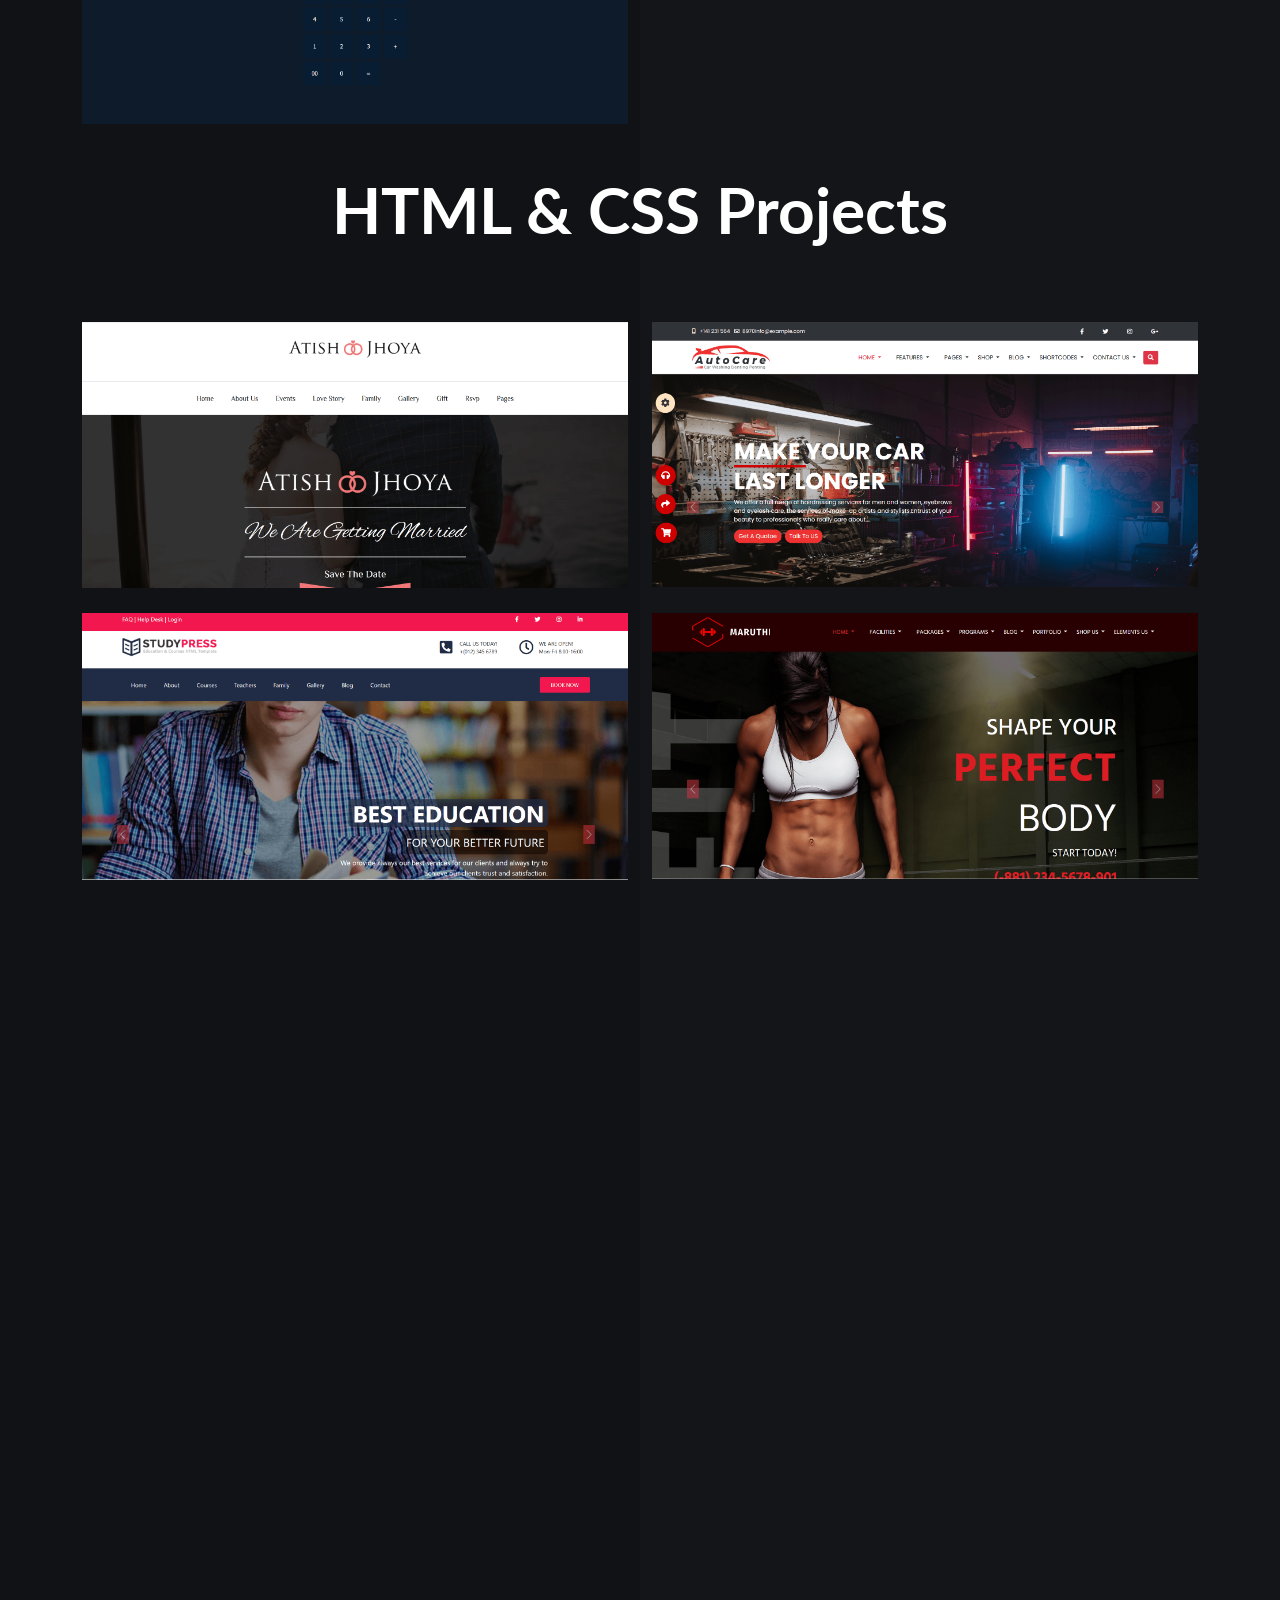
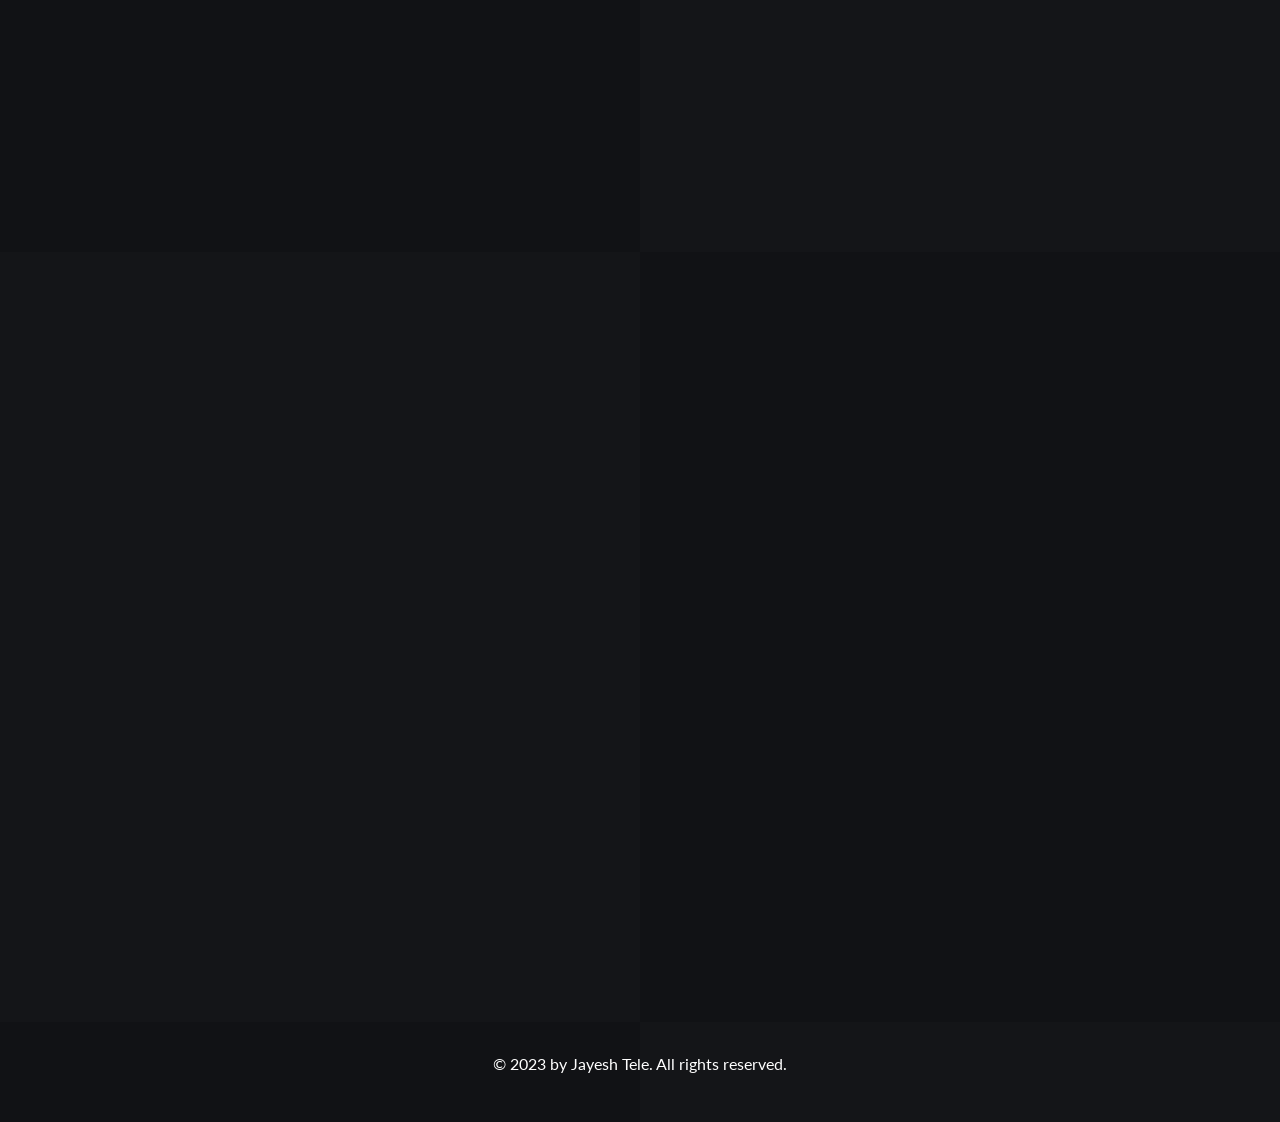
==== commit 4255df2d: "Update index.html" ====
--- a/index.html
+++ b/index.html
@@ -314,7 +314,7 @@
         <h1 class="col-12 col-lg-6" data-aos="zoom-in-right">My Projects</h1>
 
         <div class="row">
-          <h1 class="col-12 text-center my-5">React Projects</h1>
+          <h1 class="col-12 text-center my-5" data-aos="zoom-in-right">React Projects</h1>
           <div class="port col-12 col-lg-6" data-aos="fade-right">
             <img src="images/Background/coindasher.png" alt="..." class="img-fluid">
             <div class="content">
@@ -339,7 +339,7 @@
                   More</a></button>
             </div>
           </div>
-          <h1 class="col-12 text-center my-5">Javascript Projects</h1>
+          <h1 class="col-12 text-center my-5" data-aos="zoom-in-right">Javascript Projects</h1>
           <div class="port col-12 col-lg-6" data-aos="fade-right">
             <img src="images/Background/Cash register manager App.png" alt="..." class="img-fluid">
             <div class="content">
@@ -379,7 +379,7 @@
                   More</a></button>
             </div>
           </div>
-          <h1 class="col-12 text-center my-5">HTML & CSS Projects</h1>
+          <h1 class="col-12 text-center my-5" data-aos="zoom-in-right">HTML & CSS Projects</h1>
           <div class="port col-12 col-lg-6" data-aos="fade-right">
             <img src="images/Background/Weeding.PNG" alt="..." class="img-fluid">
             <div class="content">
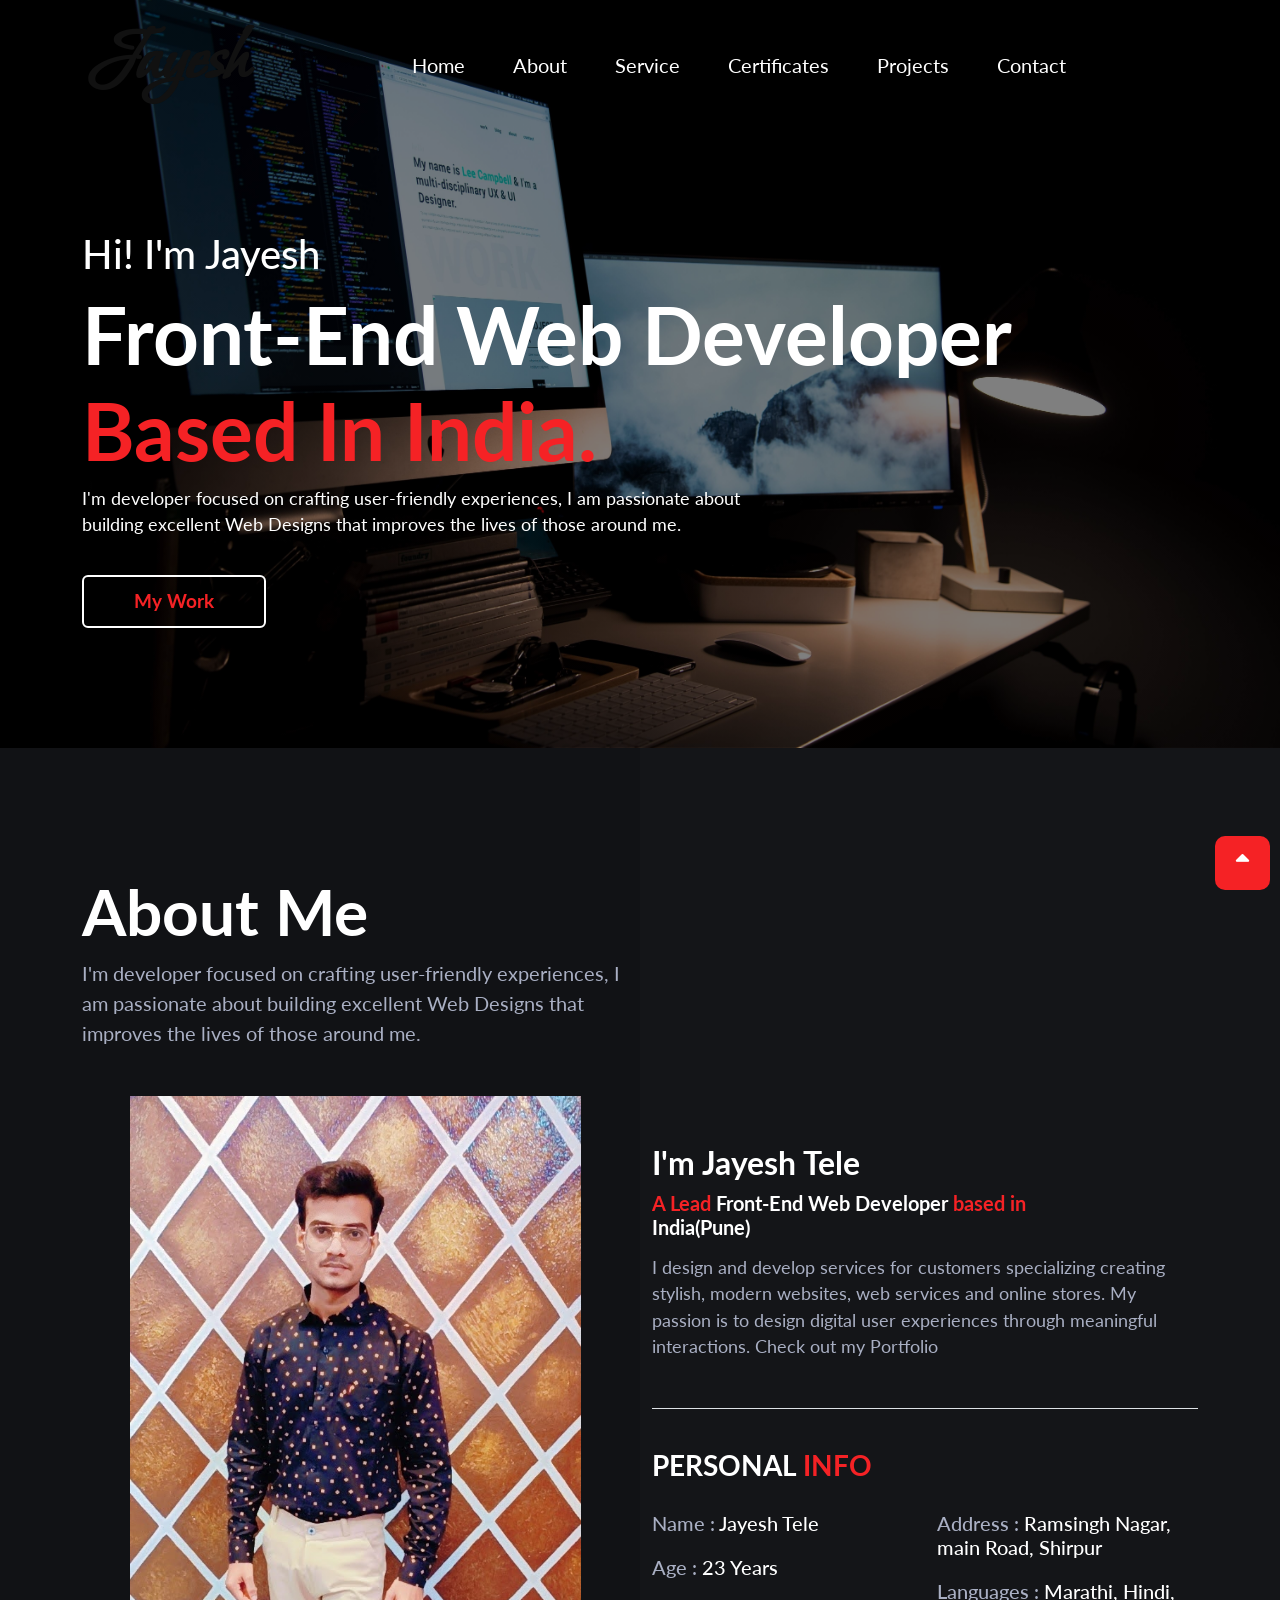
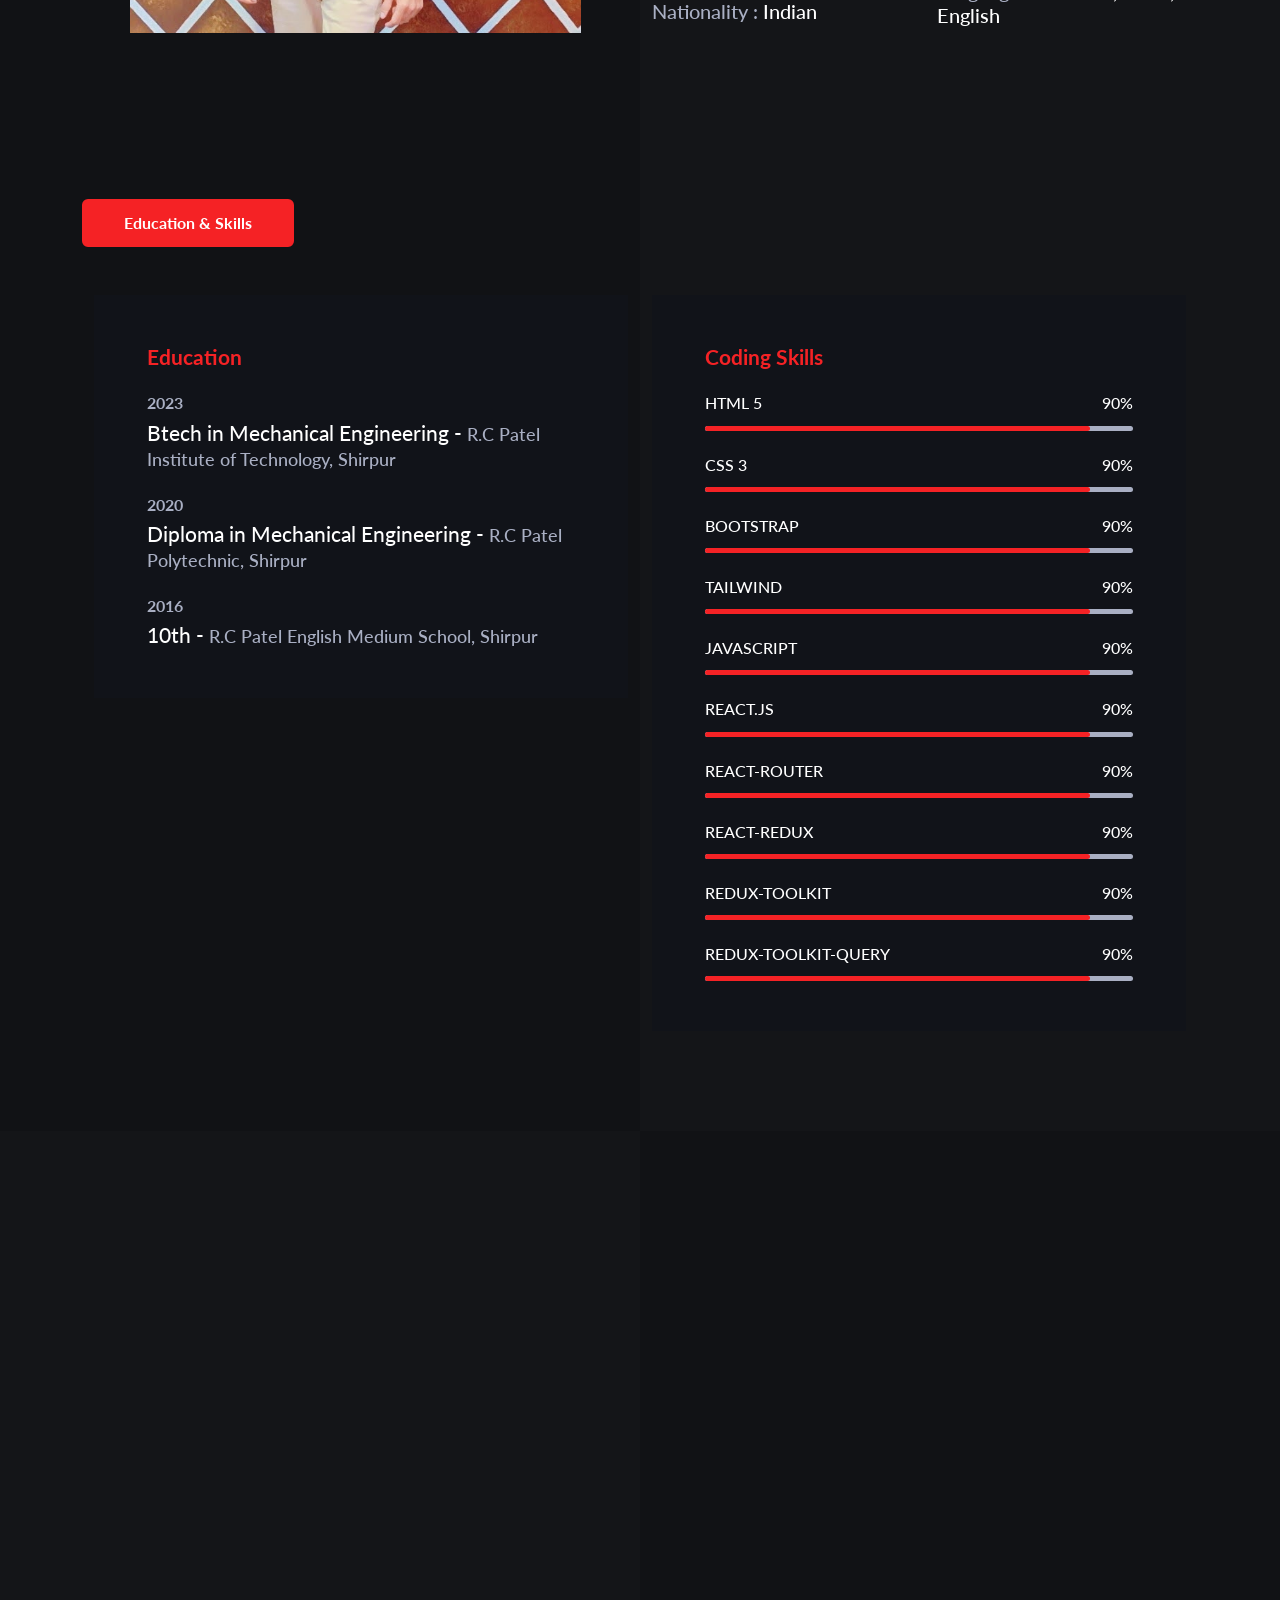
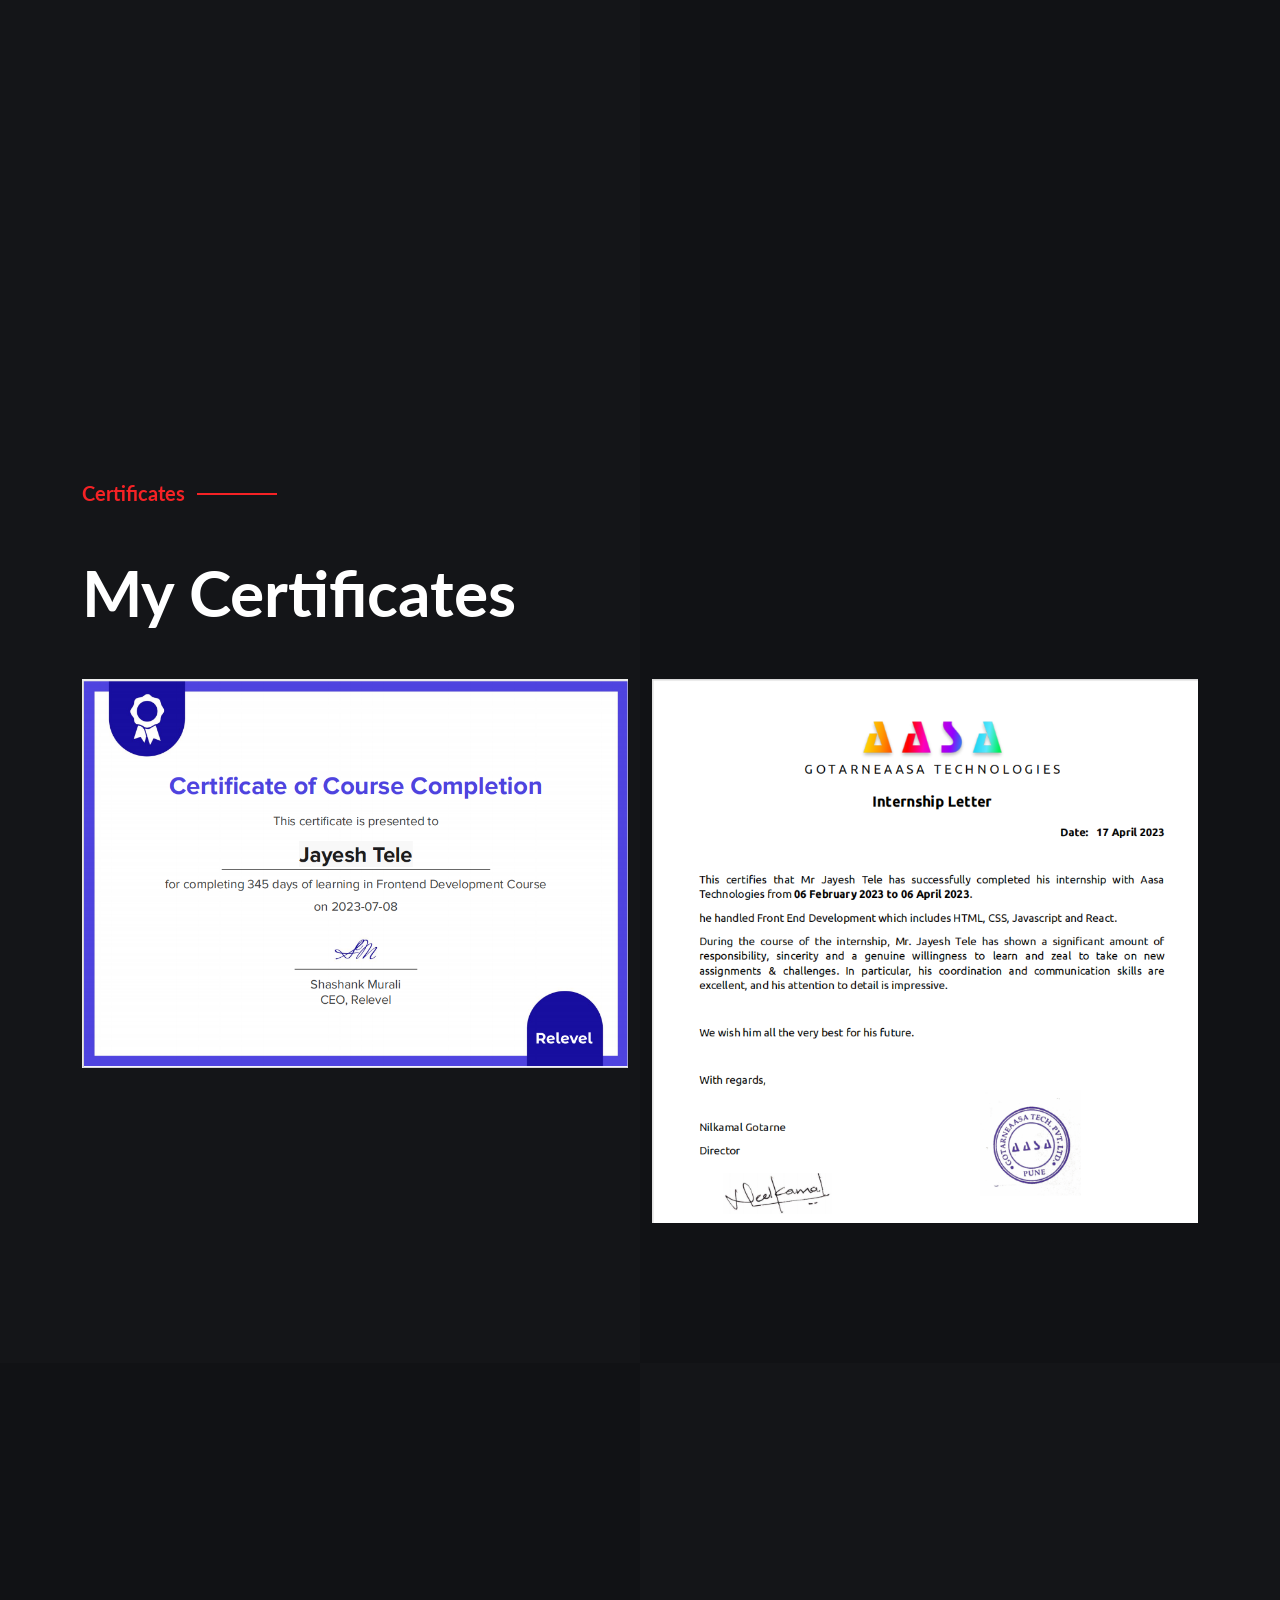
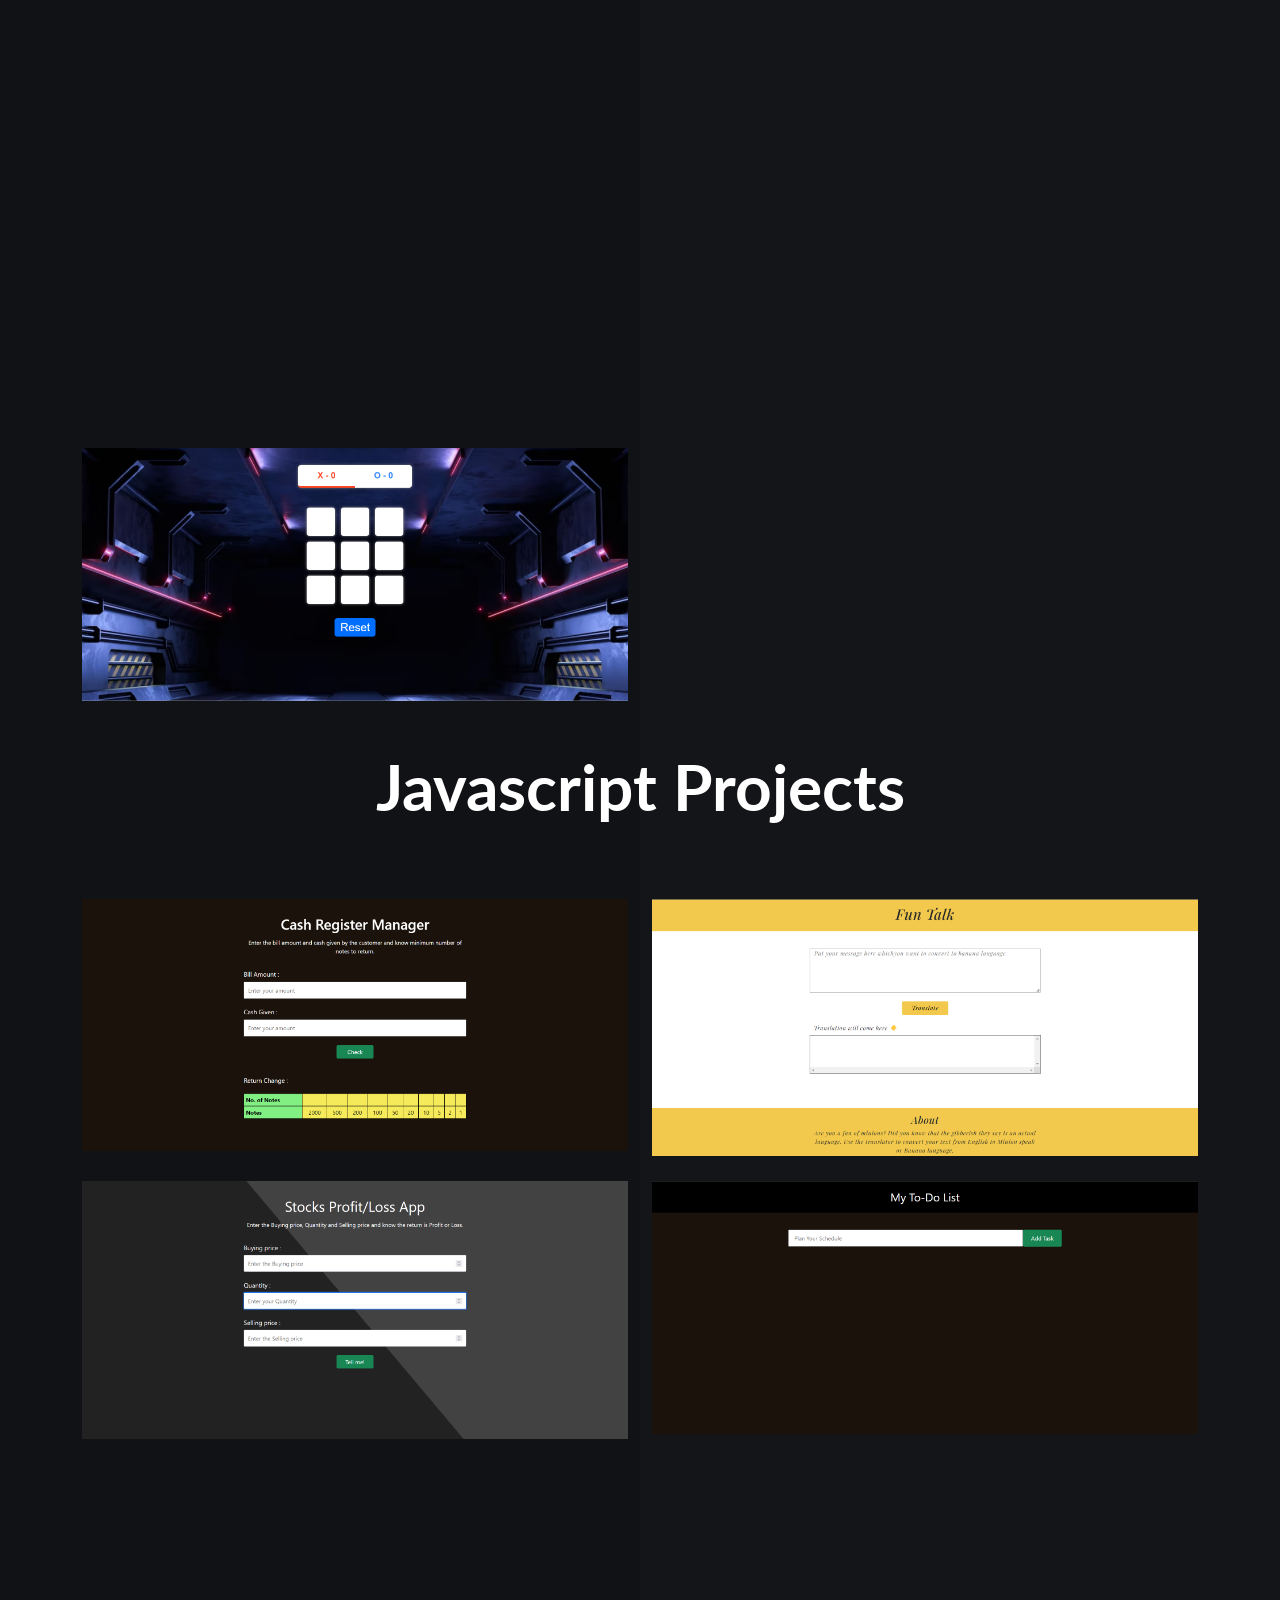
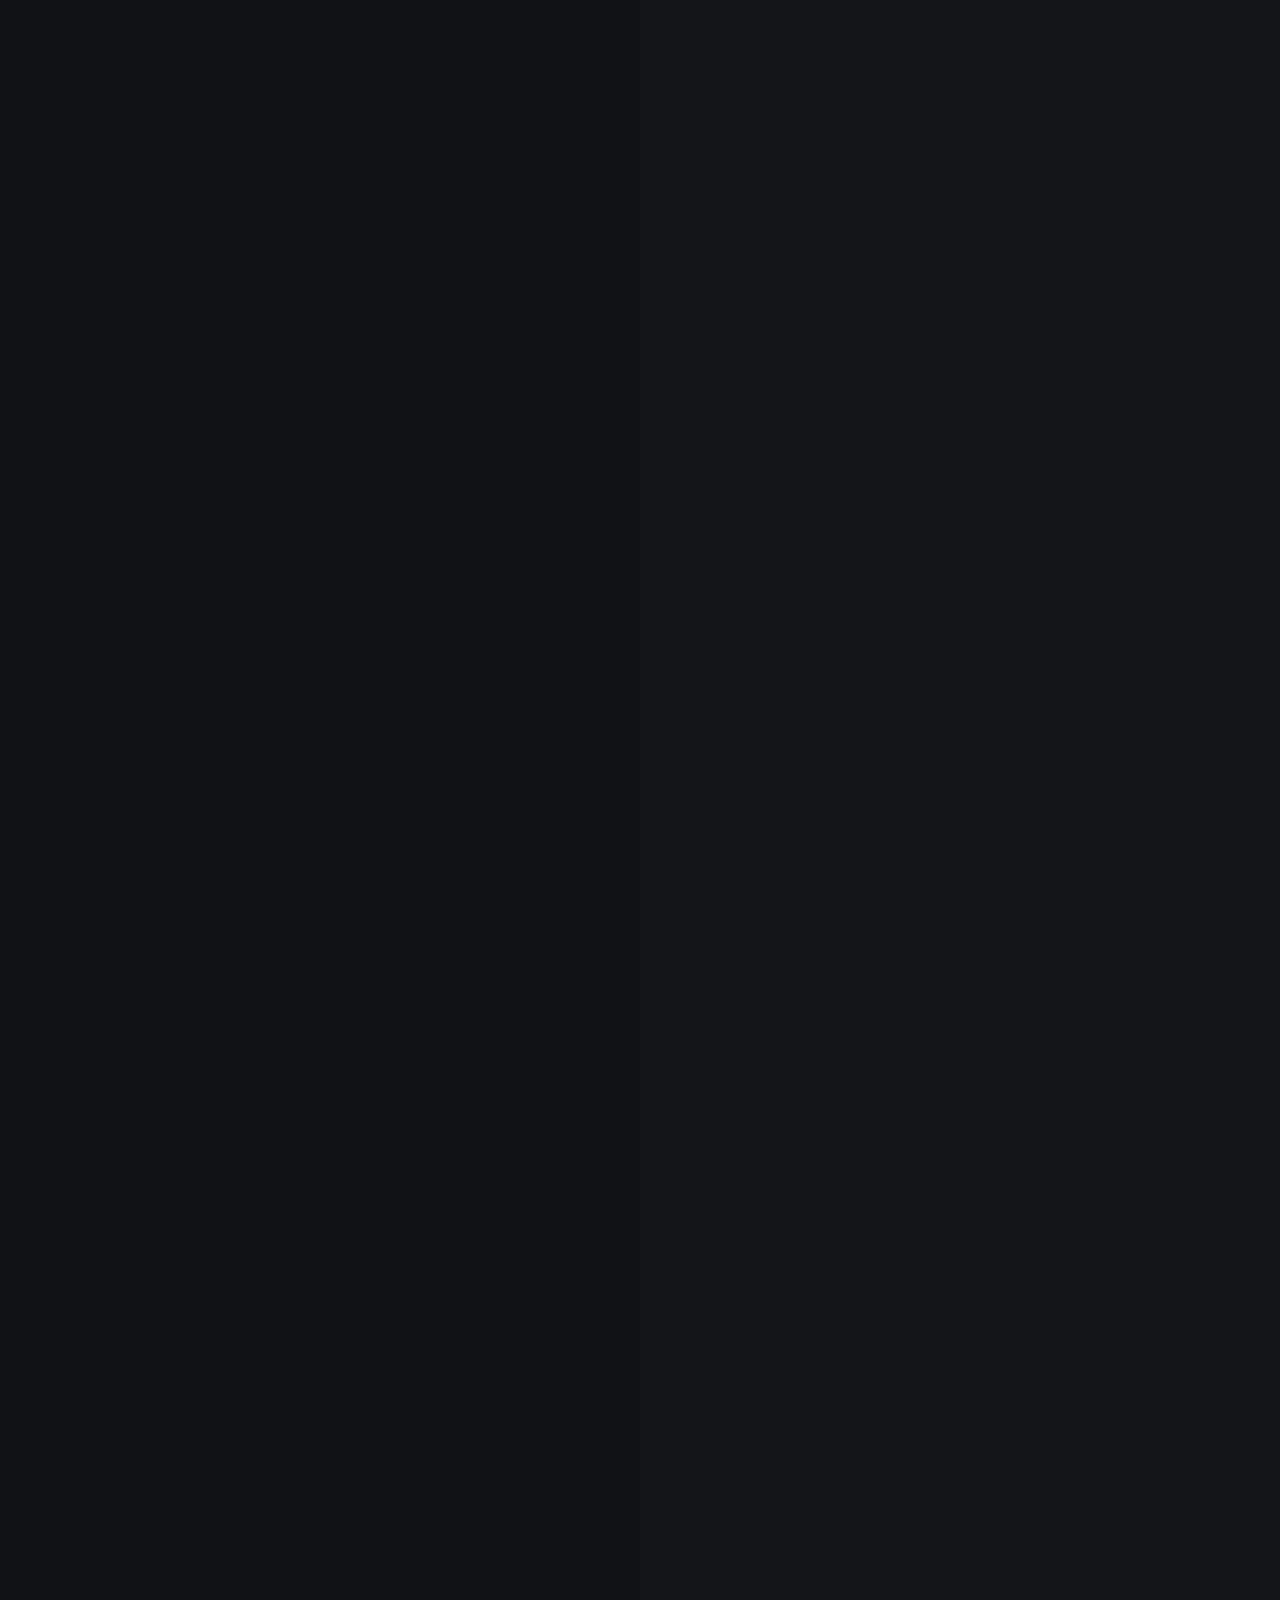
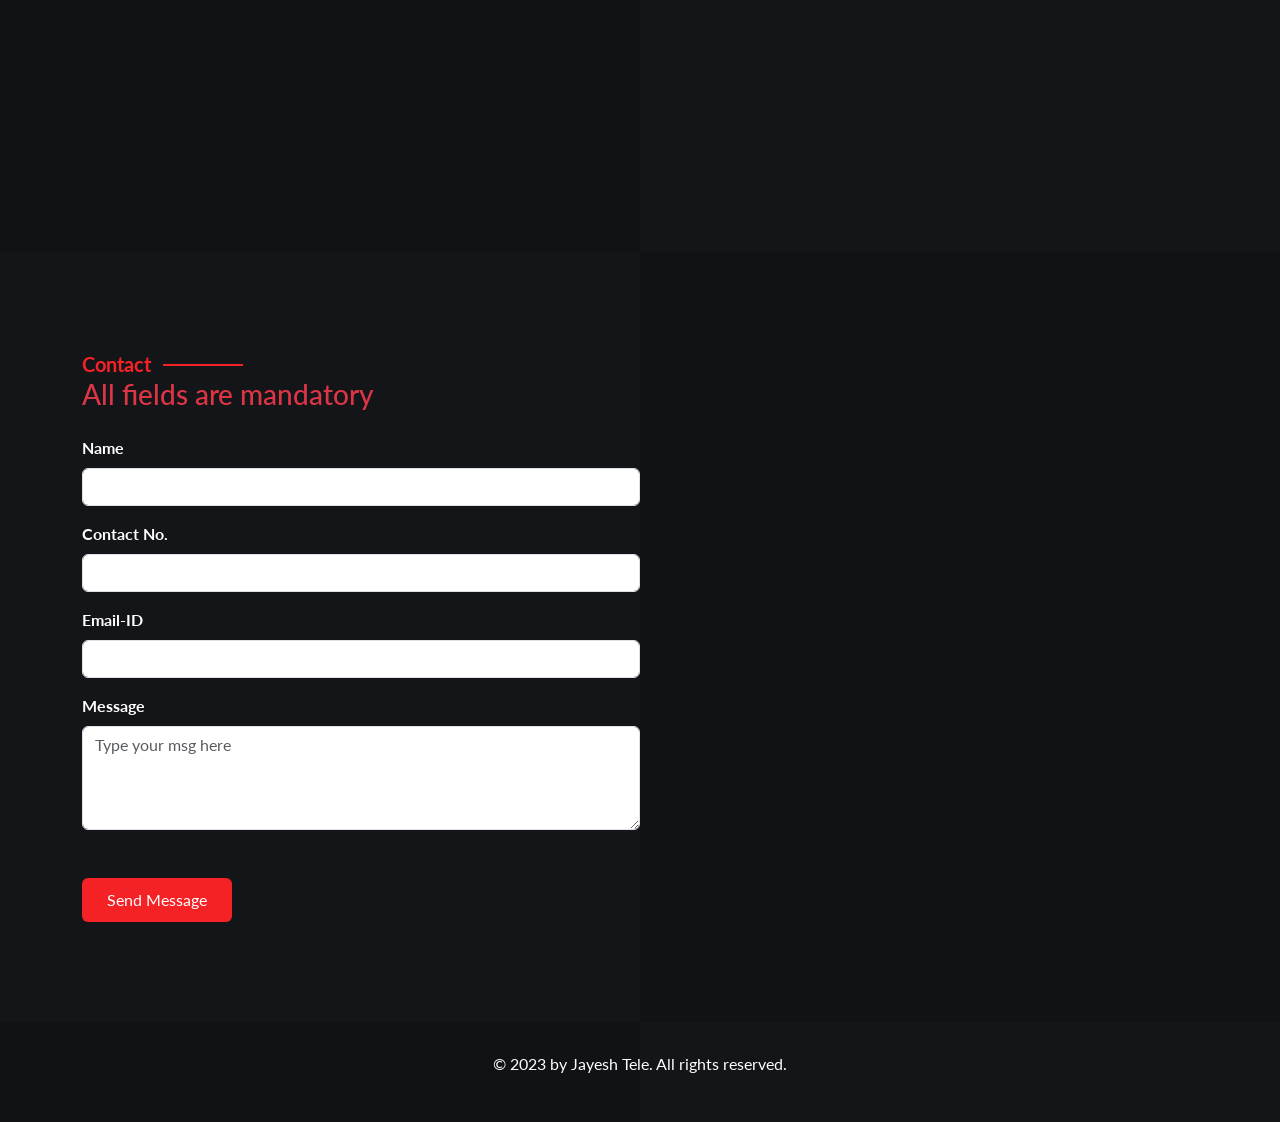
==== commit 6d5d4347: "Update index.html" ====
--- a/index.html
+++ b/index.html
@@ -384,28 +384,28 @@
             <img src="images/Background/Weeding.PNG" alt="..." class="img-fluid">
             <div class="content">
               <h1>Weeding</h1>
-              <button class="btn"><a href="Templates/Weeding/index.html" target="_blank">View More</a></button>
+              <button class="btn"><a href="https://jayeshtele-wedding.netlify.app/" target="_blank">View More</a></button>
             </div>
           </div>
           <div class="port col-12 col-lg-6" data-aos="fade-left">
             <img src="images/Background/Garage.PNG" alt="..." class="img-fluid">
             <div class="content">
               <h1>Garage</h1>
-              <button class="btn"><a href="Templates/Garage/index.html" target="_blank">View More</a></button>
+              <button class="btn"><a href="https://jayeshtele-garage.netlify.app/" target="_blank">View More</a></button>
             </div>
           </div>
           <div class="port col-12 col-lg-6" data-aos="fade-right">
             <img src="images/Background/Education.PNG" alt="..." class="img-fluid">
             <div class="content">
               <h1>Education</h1>
-              <button class="btn"><a href="Templates/Education/index.html" target="_blank">View More</a></button>
+              <button class="btn"><a href="https://jayeshtele-education.netlify.app/" target="_blank">View More</a></button>
             </div>
           </div>
           <div class="port col-12 col-lg-6" data-aos="fade-left">
             <img src="images/Background/Gym.PNG" alt="..." class="img-fluid">
             <div class="content">
               <h1>Gym</h1>
-              <button class="btn"><a href="Templates/Gym/index.html" target="_blank">View
+              <button class="btn"><a href="https://jayeshtele-gym.netlify.app/" target="_blank">View
                   More</a></button>
             </div>
           </div>
@@ -414,35 +414,35 @@
             <img src="images/Background/Doctor.PNG" alt="..." class="img-fluid">
             <div class="content">
               <h1>Doctor</h1>
-              <button class="btn"><a href="Templates/Doctor/index.html" target="_blank">View More</a></button>
+              <button class="btn"><a href="https://jayeshtele-doctor.netlify.app/" target="_blank">View More</a></button>
             </div>
           </div>
           <div class="port col-12 col-lg-6" data-aos="fade-left">
             <img src="images/Background/Cafe.PNG" alt="..." class="img-fluid">
             <div class="content">
               <h1>Cafeteria</h1>
-              <button class="btn"><a href="Templates/Coffee%20Shop/index.html" target="_blank">View More</a></button>
+              <button class="btn"><a href="https://jayeshtele-coffee-shop.netlify.app/" target="_blank">View More</a></button>
             </div>
           </div>
           <div class="port col-12 col-lg-6" data-aos="fade-right">
             <img src="images/Background/Fashion.PNG" alt="..." class="img-fluid">
             <div class="content">
               <h1>Fashion</h1>
-              <button class="btn"><a href="Templates/Fashion/index.html" target="_blank">View More</a></button>
+              <button class="btn"><a href="https://jayeshtele-fashion.netlify.app/" target="_blank">View More</a></button>
             </div>
           </div>
           <div class="port col-12 col-lg-6" data-aos="fade-left">
             <img src="images/Background/Bakery.PNG" alt="..." class="img-fluid">
             <div class="content">
               <h1>Bakery</h1>
-              <button class="btn"><a href="Templates/Bakery/index.html" target="_blank">View More</a></button>
+              <button class="btn"><a href="https://jayeshtele-bakery.netlify.app/" target="_blank">View More</a></button>
             </div>
           </div>
           <div class="port col-12 col-lg-6" data-aos="fade-right">
             <img src="images/Background/Bank.PNG" alt="..." class="img-fluid">
             <div class="content">
               <h1>Bank</h1>
-              <button class="btn"><a href="Templates/Bank/index.html" target="_blank">View
+              <button class="btn"><a href="https://jayeshtele-bank.netlify.app/" target="_blank">View
                   More</a></button>
             </div>
           </div>
@@ -450,7 +450,7 @@
             <img src="images/Background/Salon.png" alt="..." class="img-fluid">
             <div class="content">
               <h1>Salon</h1>
-              <button class="btn"><a href="Templates/Salon/index.html" target="_blank">View More</a></button>
+              <button class="btn"><a href="https://jayeshtele-salon.netlify.app/" target="_blank">View More</a></button>
             </div>
           </div>
         </div>
